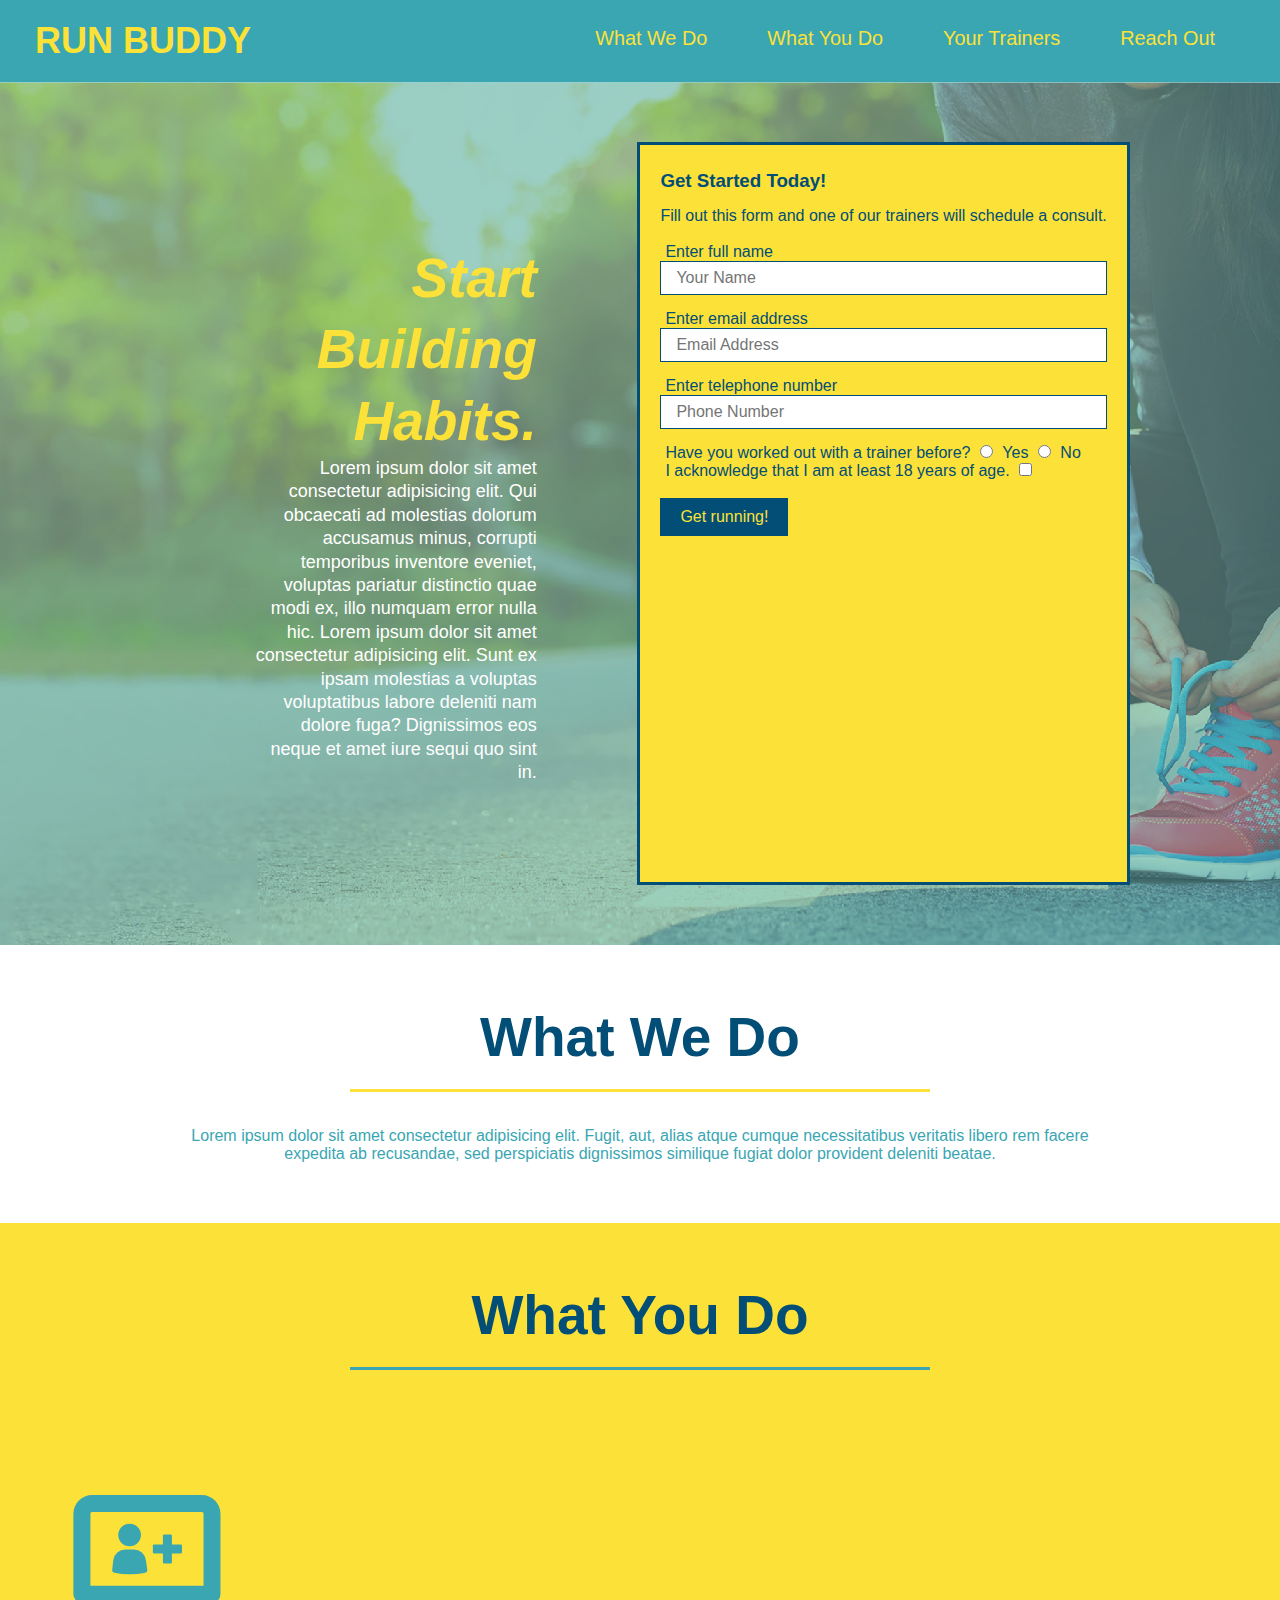
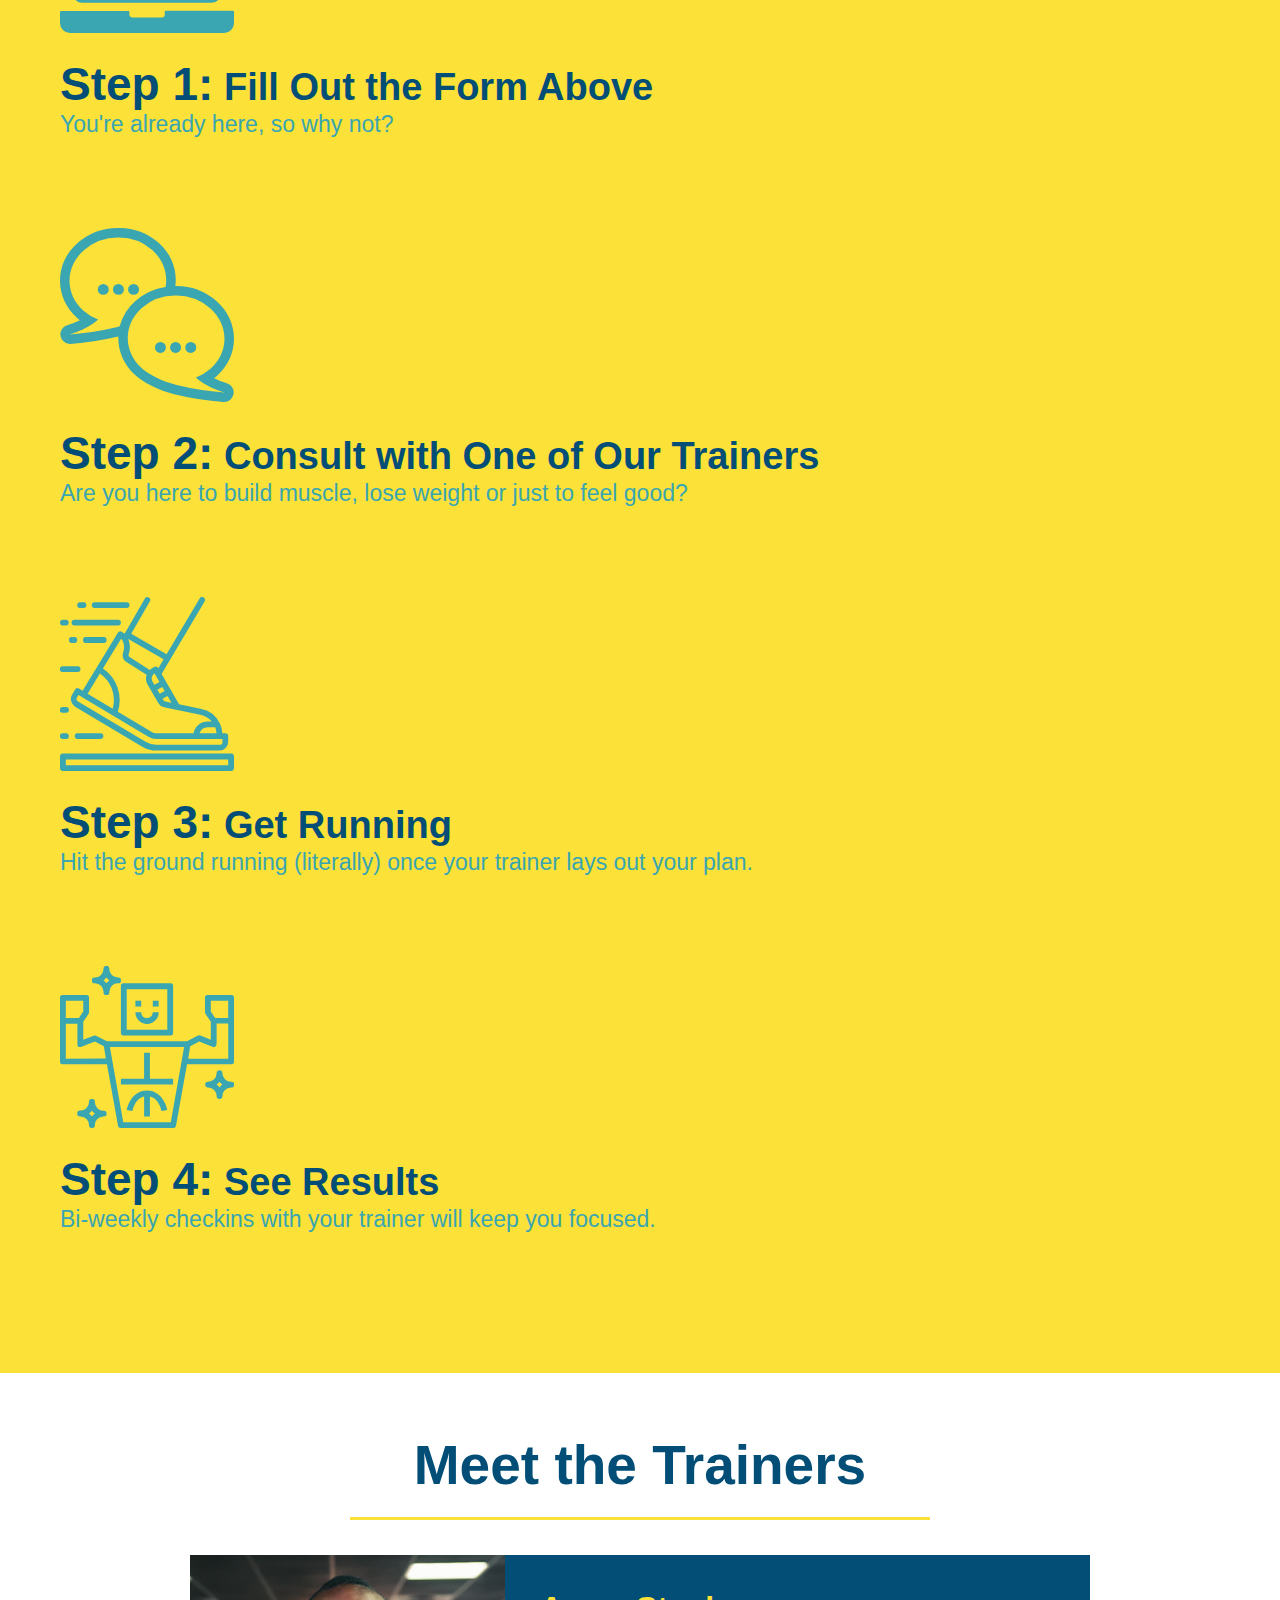
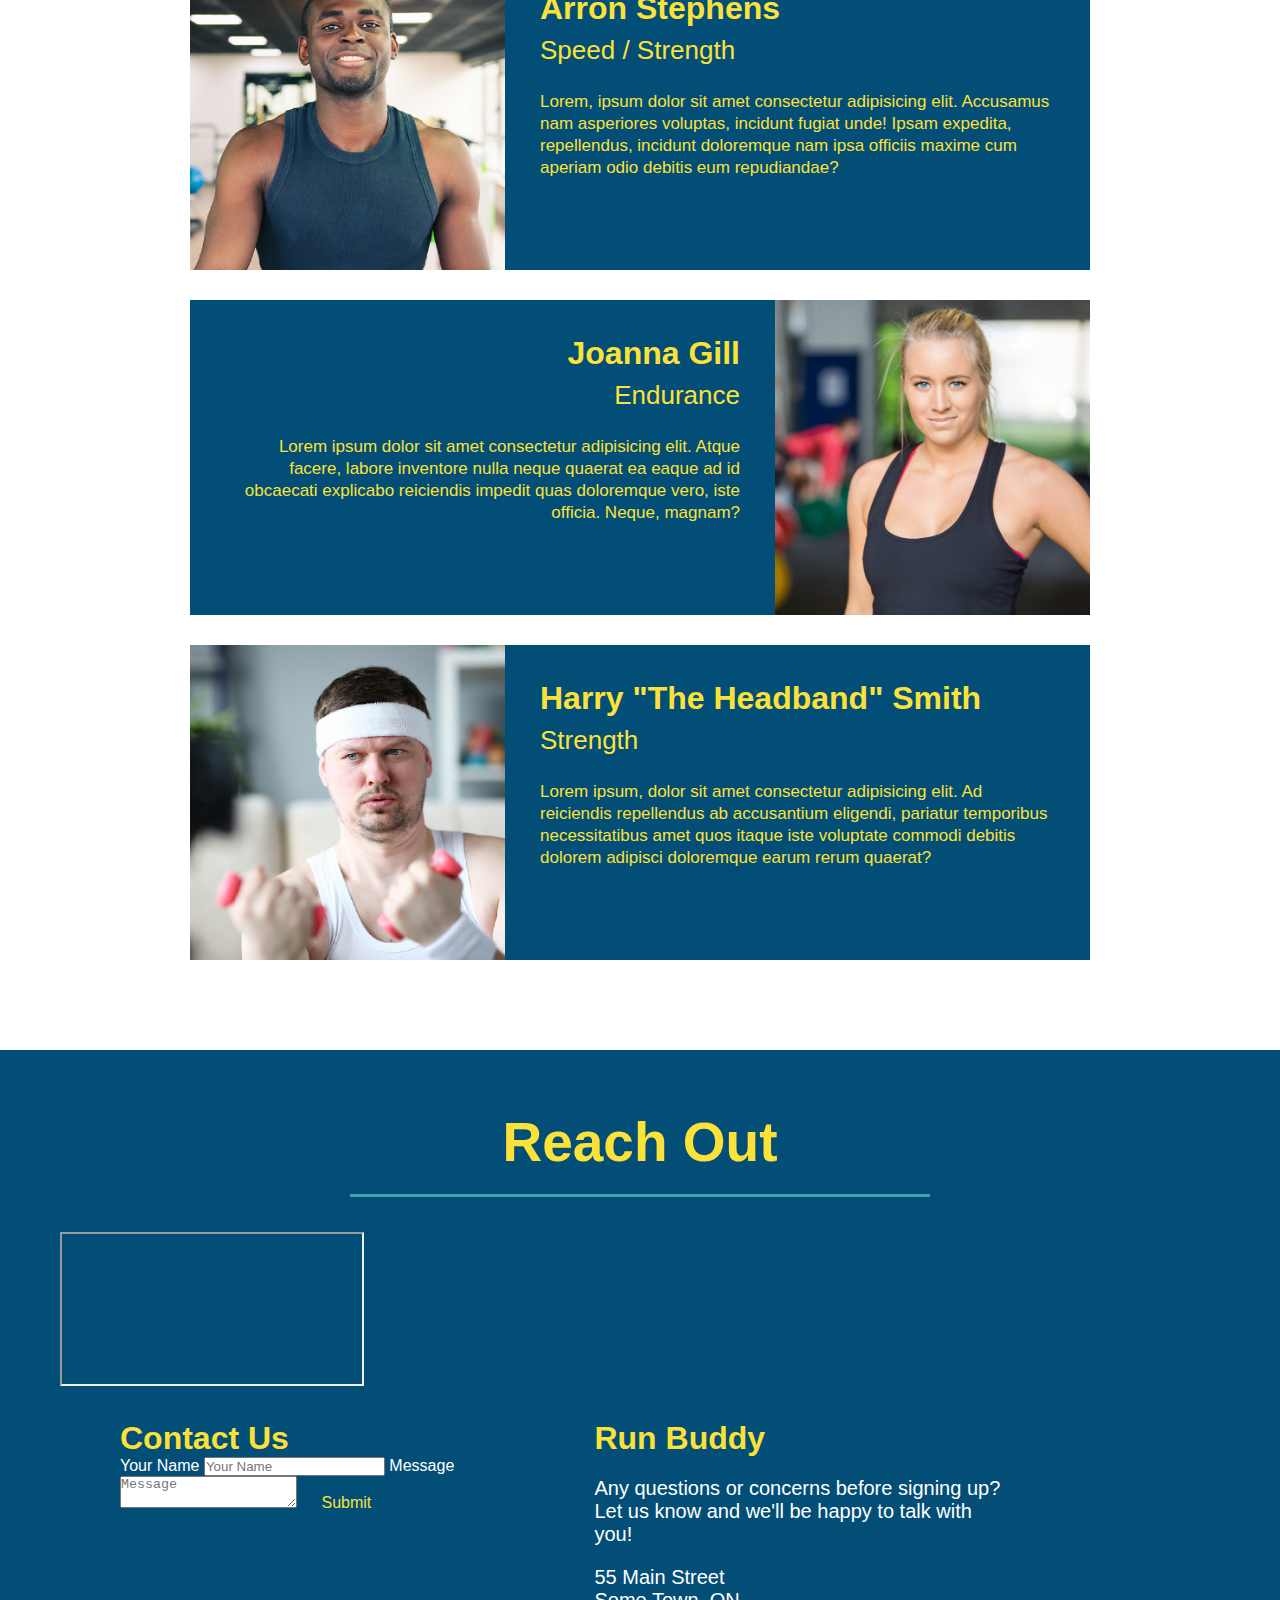
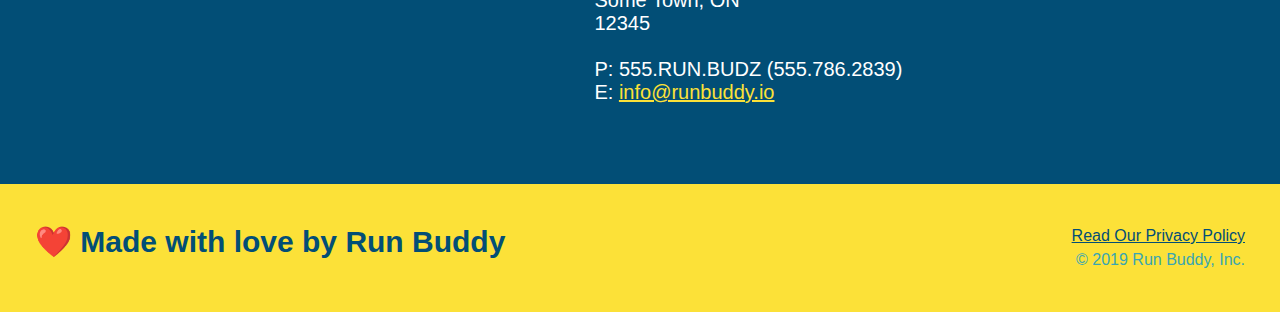
==== index.html @ 11ed0292 "added section flexboxes" ====
<!DOCTYPE html>
<html lang="en">
    <head>
        <meta charset="UTF-8"/>
        <title>RUN BUDDY</title>
        <link rel="stylesheet" href="./assets/css/style.css" type="text/css">
    </head>

    <body>
        <!--navigation-->
        <header>
            <h1>
                <a href="/">
                    RUN BUDDY
                </a>
            </h1>
            <nav>
                <ul>
                    <li>
                        <a href=" #whatWeDo">What We Do</a>
                    </li>
                    <li>
                        <a href="#whatYouDo">What You Do</a>
                    </li>
                    <li>
                        <a href="#yourTrainers">Your Trainers</a>
                    </li>
                    <li>
                        <a href="#reachOut">Reach Out</a>
                    </li>
                </ul>
            </nav>
        </header>

        <!--hero/sign up-->
        <section class="hero">
            <section class="hero-cta">
                <h2>Start Building Habits.</h2>
                <p>
                    Lorem ipsum dolor sit amet consectetur adipisicing elit. Qui obcaecati ad molestias dolorum accusamus minus, corrupti temporibus inventore eveniet, voluptas pariatur distinctio quae modi ex, illo numquam error nulla hic. Lorem ipsum dolor sit amet consectetur adipisicing elit. Sunt ex ipsam molestias a voluptas voluptatibus labore deleniti nam dolore fuga? Dignissimos eos neque et amet iure sequi quo sint in.
                </p>
            </section>

            <div class="signUp">                
                <h3>Get Started Today!</h3>
                <p>Fill out this form and one of our trainers will schedule a consult.</p><br>

                <form>
                    <label for="usrName">Enter full name</label>
                    <input type="text" class="formInp" id="usrName" name="name" placeholder="Your Name"/>
                    <label for="usrEmail">Enter email address</label>
                    <input type="email" class="formInp" id="usrEmail" name="email" placeholder="Email Address"/>
                    <label for="usrTele">Enter telephone number</label>
                    <input type="tel" class="formInp" id="usrTele" name="telephone" placeholder="Phone Number"/>
                    <p>
                        <label for="yes">
                            Have you worked out with a trainer before?
                        </label>
                        <input type="radio" id="yes" name="yN" value="Yes">
                            <!--Value buttons are used to determine which radio button group is selected.
                            You can you imagine the use of this when considering bool conditions-->
                        <label for="yes">Yes</label>
                        <input type="radio" id="no" name="yN" value="No">
                        <label for="no">No</label>
                    </p>
                    <p>
                        <label for="adult">I acknowledge that I am at least 18 years of age.</label>
                        <input type="checkbox" id="adult">
                    </p><br>
                    <button type="submit">Get running!</button>
                </form>
            </div> 
        </section>
            
        <!--what we do section-->
        <section id="whatWeDo" class="intro">
            <div class="flex-row">
                <h2 class="sectionTitle primaryBorder">What We Do</h2>
            </div>

            <div class="flex-row">
                <p>
                    Lorem ipsum dolor sit amet consectetur adipisicing elit. Fugit, aut, alias atque cumque necessitatibus veritatis libero rem facere expedita ab recusandae, sed perspiciatis dignissimos similique fugiat dolor provident deleniti beatae.
                </p>
            </div>
        </section>
        
        <!--what you do section-->
        <section id="whatYouDo" class="steps">
            <div class="flex-row">
                <h2 class="sectionTitle secondaryBorder">What You Do</h2>
            </div>
            
            <div>
                <img src="./assets/images/step-1.svg" alt=""/>
                <h3><span>Step 1:</span> Fill Out the Form Above</h3>
                <p>You're already here, so why not?</p>
            </div>

            <div>
                <img src="./assets/images/step-2.svg" alt=""/>
                <h3><span>Step 2:</span> Consult with One of Our Trainers</h3>
                <p>Are you here to build muscle, lose weight or just to feel good?</p>
            </div>

            <div>
                <img src="./assets/images/step-3.svg" alt=""/>
                <h3><span>Step 3:</span> Get Running</h3>
                <p>Hit the ground running (literally) once your trainer lays out your plan.</p>
            </div>

            <div>
                <img src="./assets/images/step-4.svg" alt=""/>
                <h3><span>Step 4:</span> See Results</h3>
                <p>Bi-weekly checkins with your trainer will keep you focused.</p>
            </div>

        </section>
        
        <!--meet the trainers section-->
        <section id="yourTrainers" class="trainers">
            <div class="flex-row">
                <h2 class="sectionTitle primaryBorder">Meet the Trainers</h2>
            </div>
            
            <article class="trainer">
                <img src="./assets/images/trainer-1.jpg" alt="Arraon Stephens in workout clothes"/>
                <div class="trainerBio textLeft">
                    <h3>Arron Stephens</h3>
                    <h4>Speed / Strength</h4>
                    <p>Lorem, ipsum dolor sit amet consectetur adipisicing elit. Accusamus nam asperiores voluptas, incidunt fugiat unde! Ipsam expedita, repellendus, incidunt doloremque nam ipsa officiis maxime cum aperiam odio debitis eum repudiandae?</p>
                </div>
            </article>

            <article class="trainer">
                <div class="trainerBio textRight">
                    <h3>Joanna Gill</h3>
                    <h4>Endurance</h4>
                    <p>Lorem ipsum dolor sit amet consectetur adipisicing elit. Atque facere, labore inventore nulla neque quaerat ea eaque ad id obcaecati explicabo reiciendis impedit quas doloremque vero, iste officia. Neque, magnam?</p>
                </div>
                <img src="./assets/images/trainer-2.jpg" alt="Joanna Gill in workout clothes"/>
            </article>

            <article class="trainer">
                <img src="./assets/images/trainer-3.jpg" alt="Harry 'The Headband' Smith in his signature workout headband"/>
                <div class="trainerBio textLeft">
                    <h3>Harry "The Headband" Smith</h3>
                    <h4>Strength</h4>
                    <p>Lorem ipsum, dolor sit amet consectetur adipisicing elit. Ad reiciendis repellendus ab accusantium eligendi, pariatur temporibus necessitatibus amet quos itaque iste voluptate commodi debitis dolorem adipisci doloremque earum rerum quaerat?</p>
                </div>
            </article>
        </section>
        
        <!--reach out section-->
        <section id="reachOut" class="contact">
            <div class="flex-row">
                <h2 class="sectionTitle secondaryBorder">Reach Out</h2>
            </div>
                            
                <iframe
                    src="https://www.google.com/maps/embed?pb=!1m18!1m12!1m3!1d533.5007708533373!2d-79.6748605313783!3d43.58601435725613!2m3!1f0!2f0!3f0!3m2!1i1024!2i768!4f13.1!3m3!1m2!1s0x882b411f33bf89f5%3A0x7a9e192901b97274!2s4622%20Wayside%20Ct%2C%20Mississauga%2C%20ON%20L5V%201G1!5e0!3m2!1sen!2sca!4v1653494216789!5m2!1sen!2sca"
                    allowfullscreen=""
                    loading="lazy"
                    referrerpolicy="no-referrer-when-downgrade">
                </iframe>

                <div class="contactInfo">
                    <div class="contact-form">
                        <h3>Contact Us</h3>
                        <form>
                            <label for="contact-name">Your Name</label>
                            <input type="text" id="contact-name" placeholder="Your Name"/>
                            <label for="contact-message">Message</label>
                            <textarea id="contact-message" placeholder="Message"></textarea>
    
                            <button type="submit">Submit</button>
                        </form>
                    </div>
                    <div>
                        <h3>Run Buddy</h3>
                        <p>
                            Any questions or concerns before signing up?<br>
                            Let us know and we'll be happy to talk with you!
                        </p>
                        <address>
                            55 Main Street<br>
                            Some Town, ON<br>
                            12345<br><br>
                            P: 555.RUN.BUDZ (555.786.2839)<br>
                            E: <a href="mailto:info@runbuddy.io" target="">info@runbuddy.io</a>
                        </address>
                </div>

            </div>
        </section>
        
        <!--footer-->
        <footer>
            <h2>❤️ Made with love by Run Buddy</h2>
            <div>
                <a href="./privacy-policy.html">Read Our Privacy Policy</a><br />
                &copy; 2019 Run Buddy, Inc.
            </div>
        </footer>

        <script scr="JSscript.js"></script>

    </body>
</html>
---- assets/css/style.css ----
*{
    margin: 0;
    padding: 0;
    box-sizing: border-box;
    /*NOTE: As opposed to the default content-size which
    tracks the box size of the content ONLY, border-box tracks
    the content box as well as the padding and border of the
    content. Changing the default will change how the computer
    processes your box-styling*/
}

header{
    display: flex;
    justify-content: space-between;
    background: #39a6b2;
    flex-wrap: wrap;
    /*Why can we use "background" here instead of
    "background-color"? What's the difference?*/
    padding: 20px 35px;
}
header h1{
    font-weight: bold;
    font-size: 36px;
    color: #fce138;
    margin: 0;
}
header a {
    text-decoration: none;
    color: #fce138;
}
header nav{
    margin: 7px 0;
}
header nav ul{
    display: flex;
    flex-wrap: wrap;
    justify-content: space-between;
    list-style: none;
}
header nav ul li a{
    margin: 0 30px;
    font-weight: lighter;
    font-size: 1.55vw
}

body{
    color:#39a6b2;
    font-family: Helvetica, Arial, sans-serif;
}

section{
    padding: 60px;
}

.hero{
    display: flex;
    justify-content: center;
    flex-wrap: wrap;
    background-image: url("../images/hero-bg-flipped.jpg");
    background-size: cover;
    background-position: center;
}
.hero label{
    margin: 0 5px;
}

.hero-cta{
    width: 35%;
    text-align: right;
    margin: 3.5%;
    color: #fff;
    font-size: 18px;
    line-height: 1.3;
}
.hero-cta h2{
    font-style: italic;
    font-size: 55px;
    color: #fce138;
}


.signUp{
    background-color: #fce138;
    border: 3px solid #024e76;
    padding: 20px;
    color:#024e76;
}
.signUp h3{
    margin: 5px 0 15px 0;

}

.formInp{
    border: 1px solid #024e76;
    display: block;
    padding: 7px 15px;
    font-size: 16px;
    color:#024e76;
    width: 100%;
    margin-bottom: 15px;;
}

button{
    background-color: #024e76;
    color: #fce138;
    padding: 10px 20px;
    border: none;
    font-size: 16px;
}

.sectionTitle{
    font-size: 55px;
    color:#024e76;
    padding-bottom: 20px;
    text-align: center;
    margin: 0 auto 35px auto;
    width: 50%;
    border-bottom: 3px solid;
}
.primaryBorder{
    border-color: #fce138;
}
.secondaryBorder{
    border-color:#39a6b2
}

.intro p{
    text-align: center;
    width: 80%;
    margin: 0 auto;
        /*margin: auto 0; fies the centering issue that occurs when you center text
        and then lessen its width*/
}

.steps{
        /*You're able to center the imgs with text-align because the parent element is text. You'll want to call on a parent element whenever you're centering an img with text-align*/
    background-color: #fce138;
}
.steps span{
    font-size: 46px;
}
.steps h3{
    color: #024e76;
    font-size: 38px;
    margin-top: 10px
}
.steps img{
    width: 15%;
    margin: 10px 0;
}
.steps div{
    margin-bottom: 80px;
}
.steps p{
    color:#39a6b2;
    font-size: 23px;
}

.trainers{
    text-align: center;
}
.trainer{
    width: 900px;
    margin: 0 auto 30px;
    background-color: #024e76;
    color:#fce138;
    overflow: auto;
}
.trainer img{
    width: 35%;
    float: left;
}
.trainerBio{
    padding: 35px;
    float: left;
    width: 65%;
}
.trainerBio h3{
    font-size: 32px;
    margin-bottom: 8px;
}
.trainerBio h4{
    font-weight: lighter;
    font-size: 26px;
    margin-bottom: 25px;
}
.trainerBio p{
    font-size: 17px;
    line-height: 1.3;
}

.textLeft{
    text-align: left;
}
.textRight{
    text-align: right;
}
.flex-row{
    display: flex;
}

.contact{
    background-color: #024e76;
}
.contact h2{
    color:#fce138;
}
.contactInfo iframe{
    width: 400px;
    height: 400px;
    border-style: 0;
}
.contactInfo div{
    width: 410px;
    display: inline-block;
    vertical-align: top;
    text-align: left;
    margin: 30px 0 0 60px;
    color: white;
}
.contactInfo h3{
    color: #fce138;
    font-size: 32px;
}
.contactInfo p, .contactInfo address{
    margin: 20px 0;
    font-size: 20px;
    font-style: normal;
}
.contactInfo a{
    color: #fce138;
}

/*My attempt
.addressInfo{
    text-align: left;
}
.addressInfo h3{
    color:#fce138;
}
.addressInfo p, address{
    color: white;
}
.addressInfo a{
    color:#fce138;
}
*/

footer{
    display: flex;
    justify-content: space-between;
    flex-wrap: wrap;
    background: #fce138;
    width: 100%;
        /*NOTE: width: 100%; means this element will be the full width of its parent*/
    padding: 40px 35px;
    /*Why is the padding necessary when we've already
    gotten rid of all marigns/padding with the * selector?*/
}
footer h2{
    color: #024e76;
    font-size: 30px;
    margin: 0;
    /*Why is margin: 0; necessary when the margin
    for the entire page is 0 already?*/
}
footer div{
    line-height: 1.5;
    text-align: right;
}
footer a{
    color: #024e76;
}
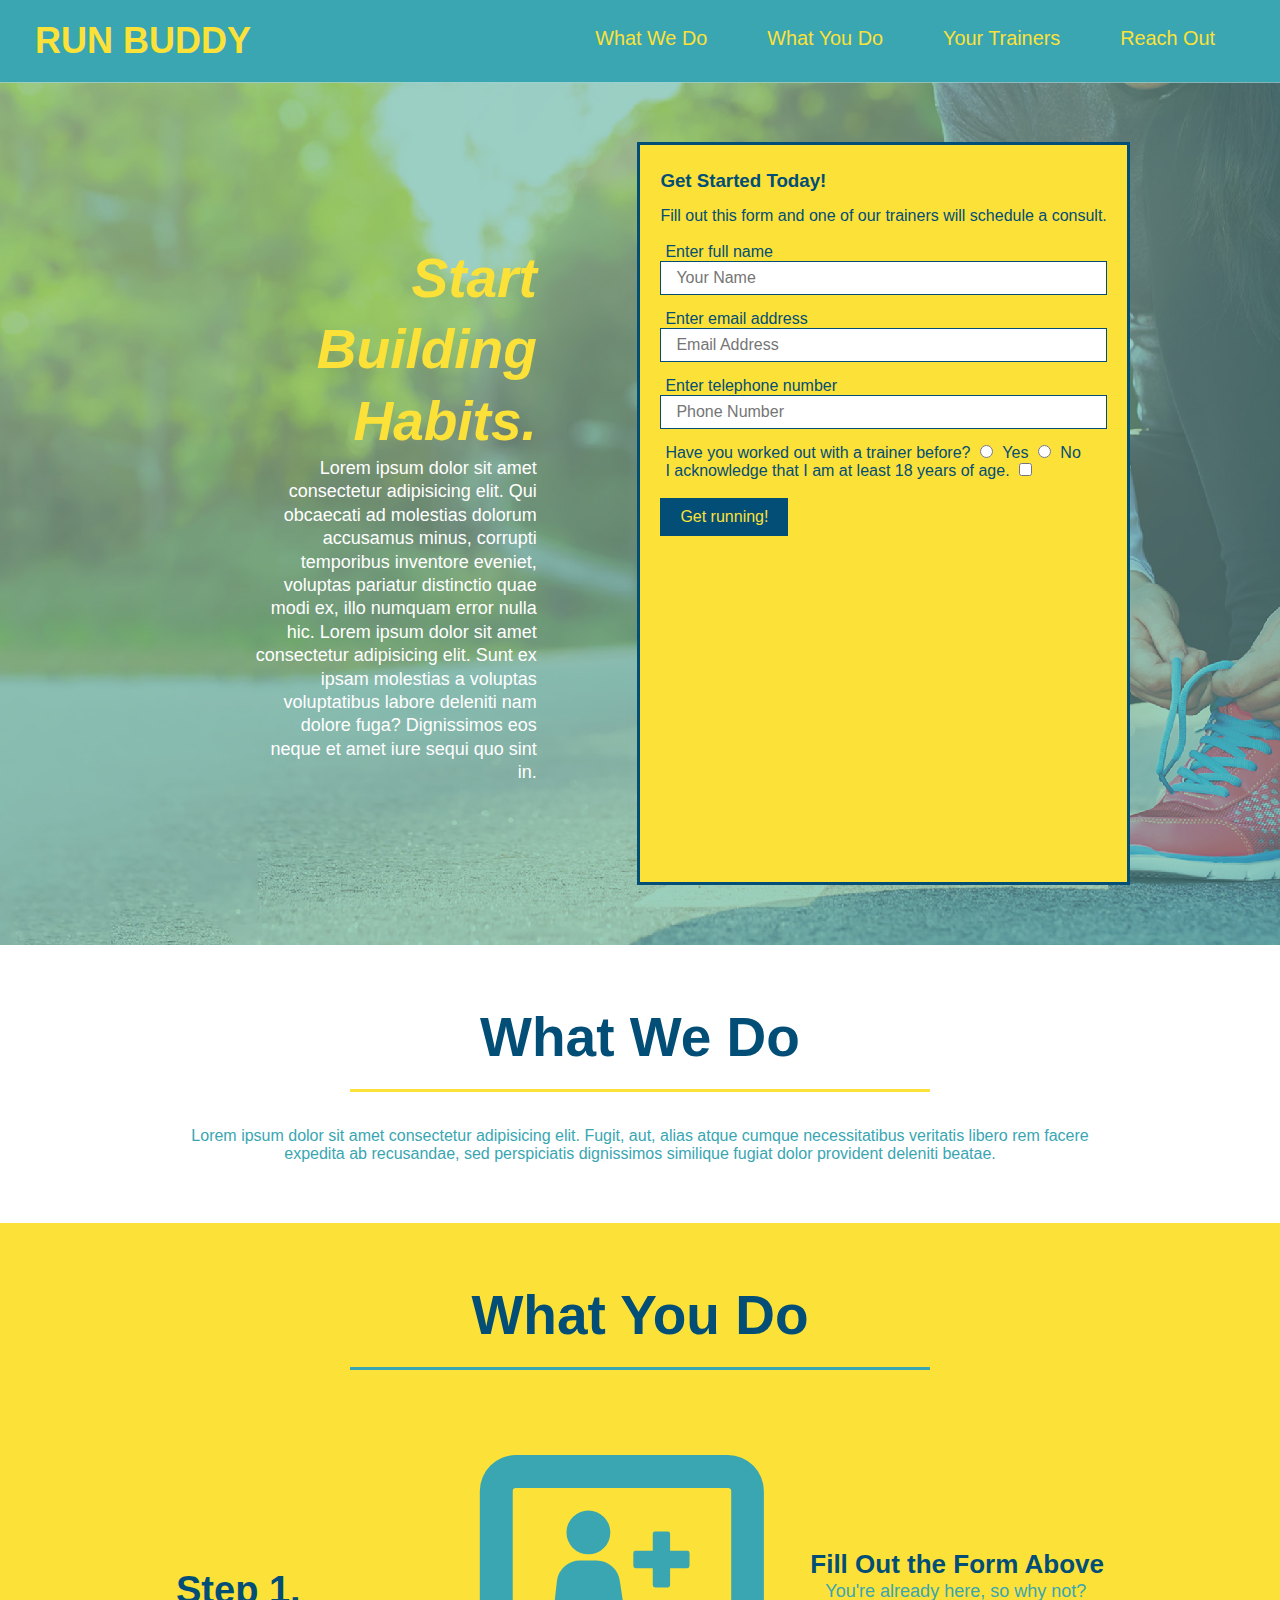
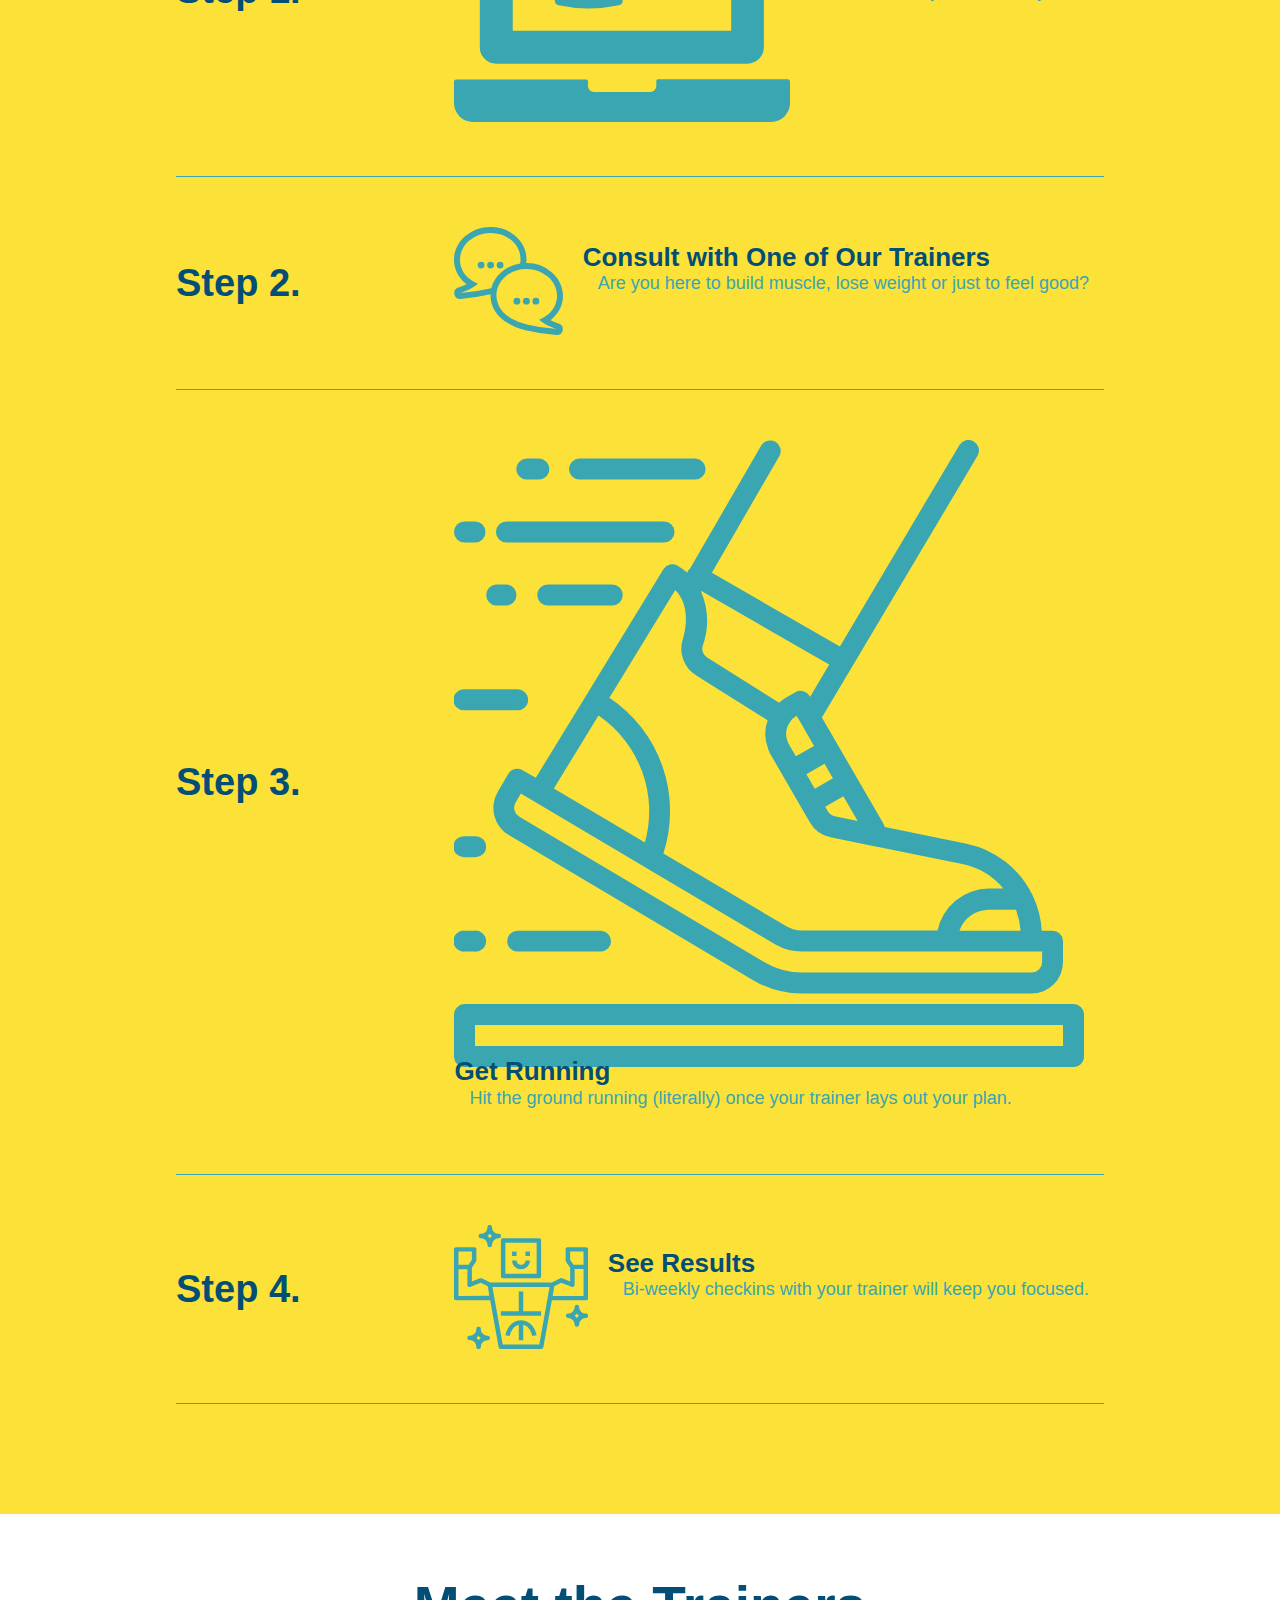
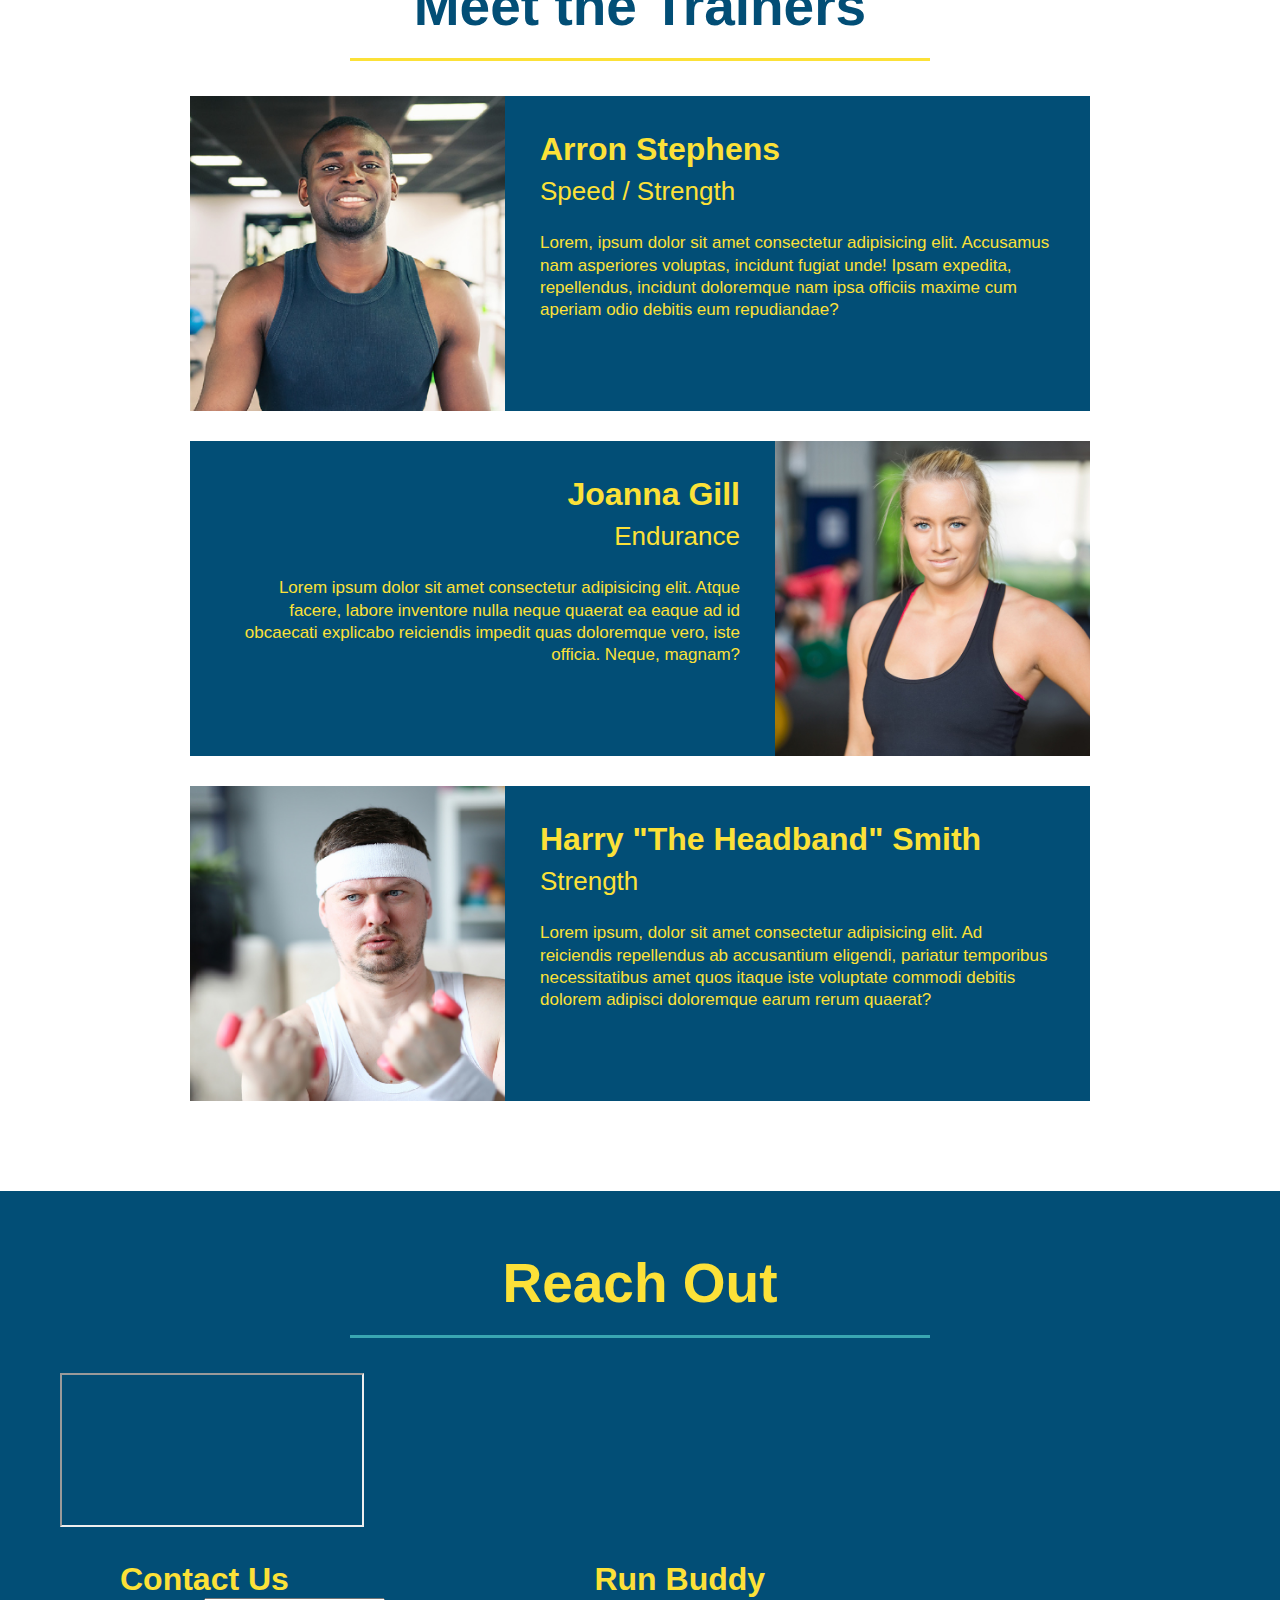
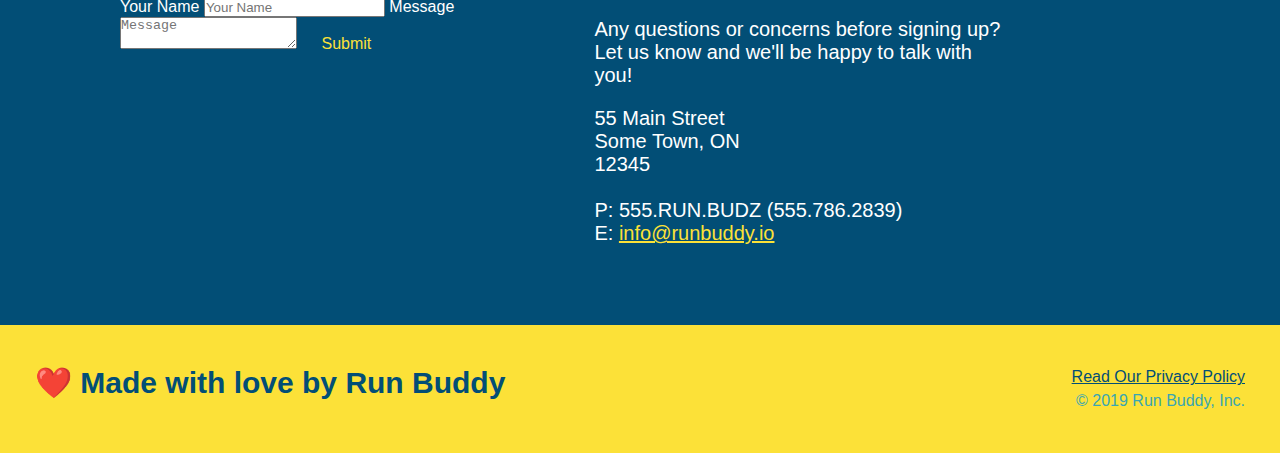
==== commit 8b8a0115: "add flexbox to the steps" ====
--- a/index.html
+++ b/index.html
@@ -91,30 +91,57 @@
                 <h2 class="sectionTitle secondaryBorder">What You Do</h2>
             </div>
             
-            <div>
-                <img src="./assets/images/step-1.svg" alt=""/>
-                <h3><span>Step 1:</span> Fill Out the Form Above</h3>
-                <p>You're already here, so why not?</p>
-            </div>
-
-            <div>
-                <img src="./assets/images/step-2.svg" alt=""/>
-                <h3><span>Step 2:</span> Consult with One of Our Trainers</h3>
-                <p>Are you here to build muscle, lose weight or just to feel good?</p>
-            </div>
-
-            <div>
-                <img src="./assets/images/step-3.svg" alt=""/>
-                <h3><span>Step 3:</span> Get Running</h3>
-                <p>Hit the ground running (literally) once your trainer lays out your plan.</p>
-            </div>
-
-            <div>
-                <img src="./assets/images/step-4.svg" alt=""/>
-                <h3><span>Step 4:</span> See Results</h3>
-                <p>Bi-weekly checkins with your trainer will keep you focused.</p>
-            </div>
-
+            <div class="step">
+                <h3>Step 1.</h3>
+                <div class="step-info">
+                    <div class="step-img">
+                        <img src="./assets/images/step-1.svg" alt=""/>
+                    </div>
+                    <div class="step-text">
+                        <h4>Fill Out the Form Above</h4>
+                        <p>You're already here, so why not?</p>
+                    </div>
+                </div>
+            </div>
+
+            <div class="step">
+                <h3>Step 2.</h3>
+                <div class="step-info">
+                    <div class="step-img">
+                        <img src="./assets/images/step-2.svg" alt=""/>
+                    </div>
+                    <div class="step-text">
+                        <h4>Consult with One of Our Trainers</h4>
+                        <p>Are you here to build muscle, lose weight or just to feel good?</p>
+                    </div>
+                </div>
+            </div>
+
+            <div class="step">
+                <h3>Step 3.</h3>
+                <div class="step-info">
+                    <div class="step-img">
+                        <img src="./assets/images/step-3.svg" alt=""/>
+                    </div>
+                    <div class="step-text">
+                        <h4>Get Running</h4>
+                        <p>Hit the ground running (literally) once your trainer lays out your plan.</p>
+                    </div>
+                </div>
+            </div>
+
+            <div class="step">
+                <h3>Step 4.</h3>
+                <div class="step-info">
+                    <div class="step-img">
+                        <img src="./assets/images/step-4.svg" alt=""/>
+                    </div>
+                    <div class="step-text">
+                        <h4>See Results</h3>
+                        <p>Bi-weekly checkins with your trainer will keep you focused.</p>
+                    </div>
+                </div>
+            </div>
         </section>
         
         <!--meet the trainers section-->
--- a/assets/css/style.css
+++ b/assets/css/style.css
@@ -136,24 +136,45 @@
         /*You're able to center the imgs with text-align because the parent element is text. You'll want to call on a parent element whenever you're centering an img with text-align*/
     background-color: #fce138;
 }
-.steps span{
-    font-size: 46px;
-}
-.steps h3{
+.step{
+    margin: 50px auto;
+    padding-bottom: 50px;
+    width: 80%;
+    border-bottom: 1px solid #39a6b2;
+    display: flex;
+    flex-wrap: wrap;
+    align-items: center;
+    justify-content: space-between;
+}
+.step-img{
+    flex: 1 12%;
+    margin-right: 20px;
+}
+.step-img img{
+    max-width: 100%;
+}
+.step h3{
+    flex: 1 30%;
     color: #024e76;
     font-size: 38px;
-    margin-top: 10px
-}
-.steps img{
-    width: 15%;
-    margin: 10px 0;
-}
-.steps div{
-    margin-bottom: 80px;
-}
-.steps p{
+}
+
+.step-text h4{
+    font-size: 26px;
+    line-height: 1.5px;
+    color: #024e76;
+}
+.step-text p{
+    flex: 12;
     color:#39a6b2;
-    font-size: 23px;
+    font-size: 18px;
+    padding: 15px;
+}
+.step-info{
+    display: flex;
+    flex-wrap: wrap;
+    align-items: center;
+    flex: 2 70%;
 }
 
 .trainers{
@@ -231,21 +252,6 @@
     color: #fce138;
 }
 
-/*My attempt
-.addressInfo{
-    text-align: left;
-}
-.addressInfo h3{
-    color:#fce138;
-}
-.addressInfo p, address{
-    color: white;
-}
-.addressInfo a{
-    color:#fce138;
-}
-*/
-
 footer{
     display: flex;
     justify-content: space-between;
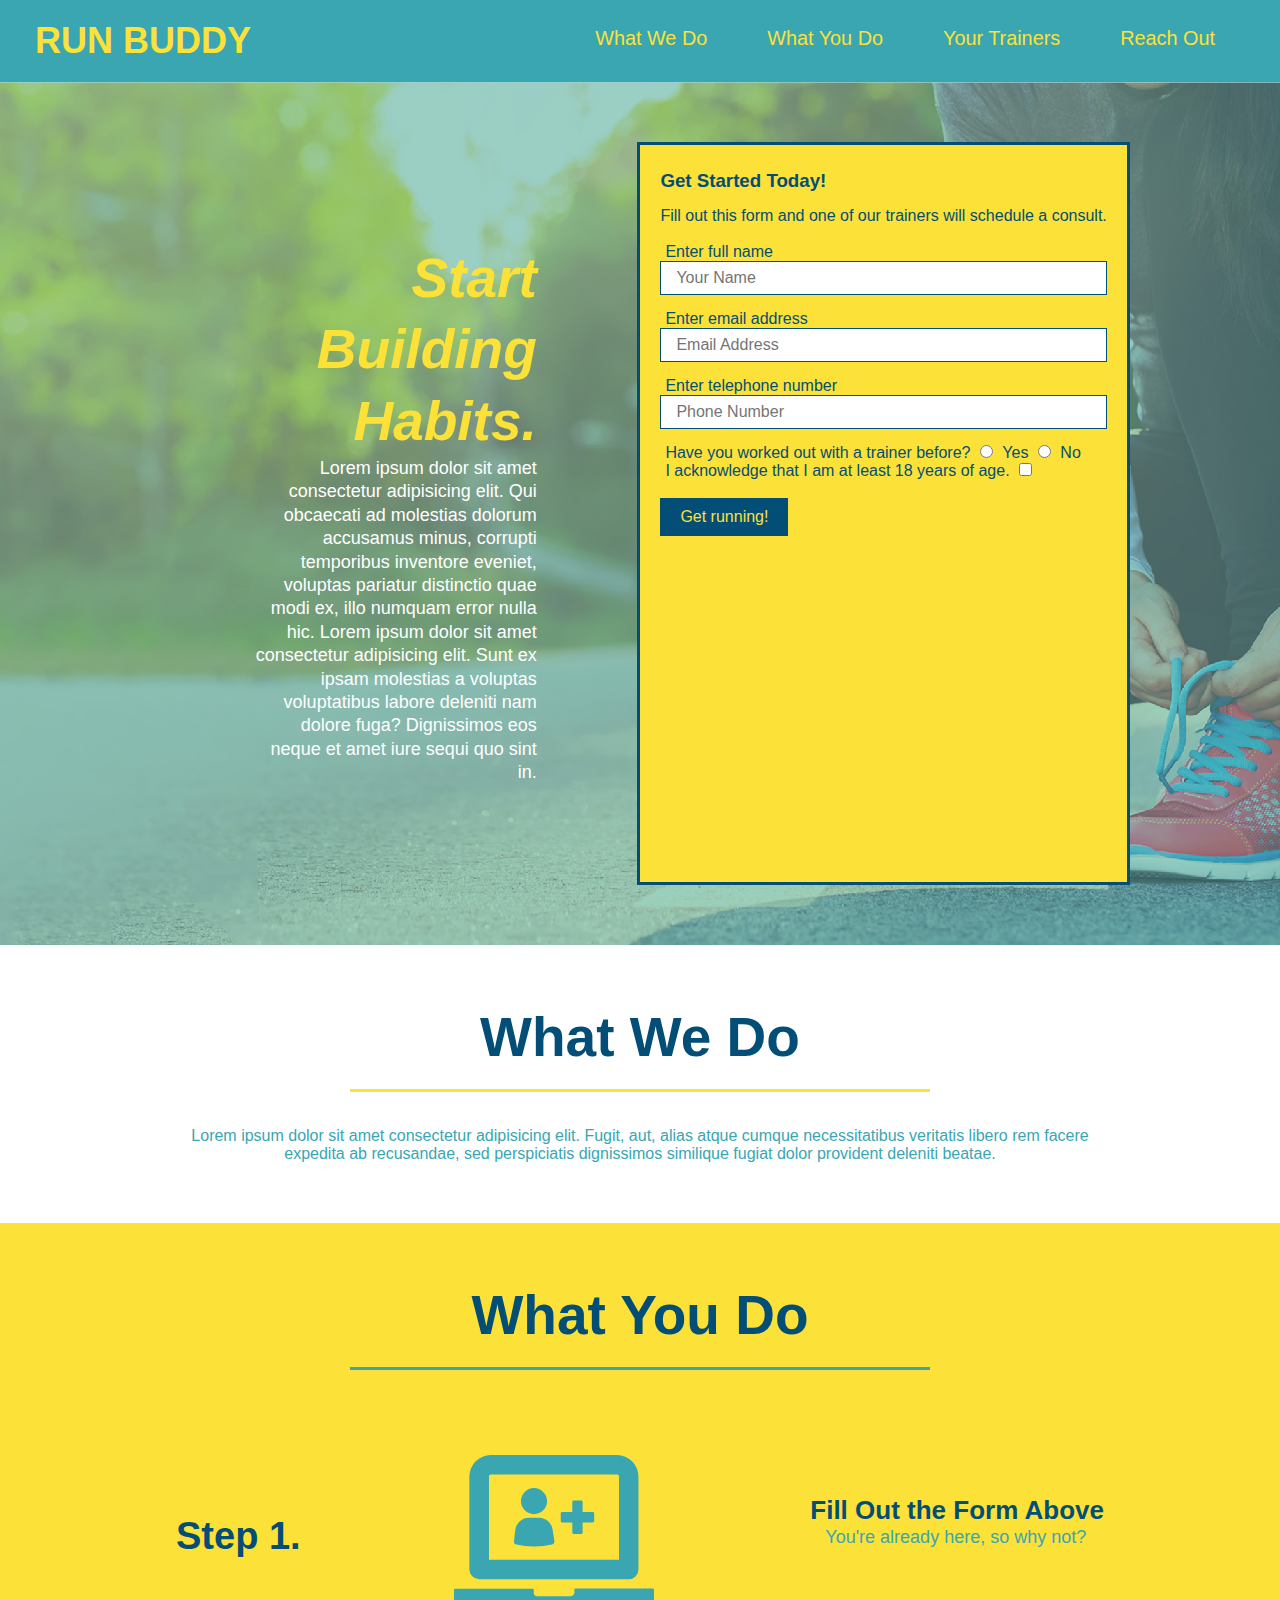
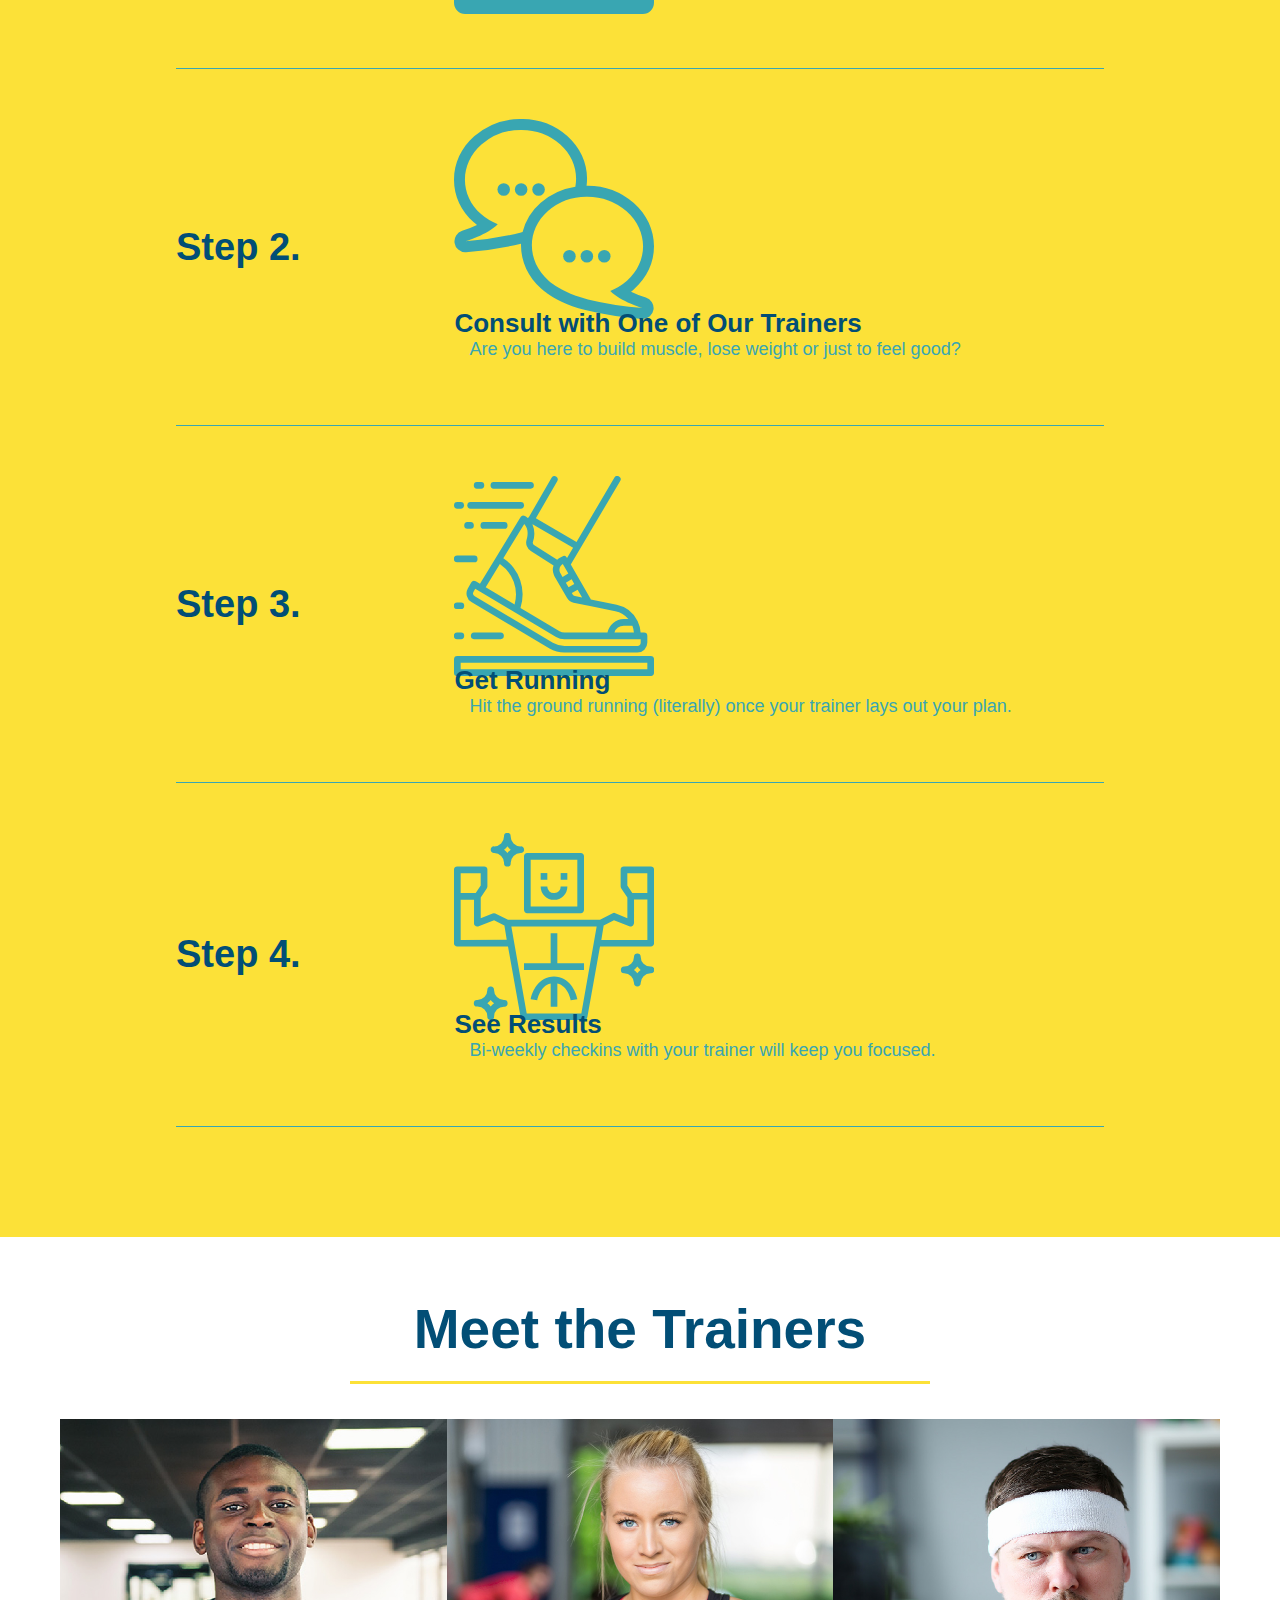
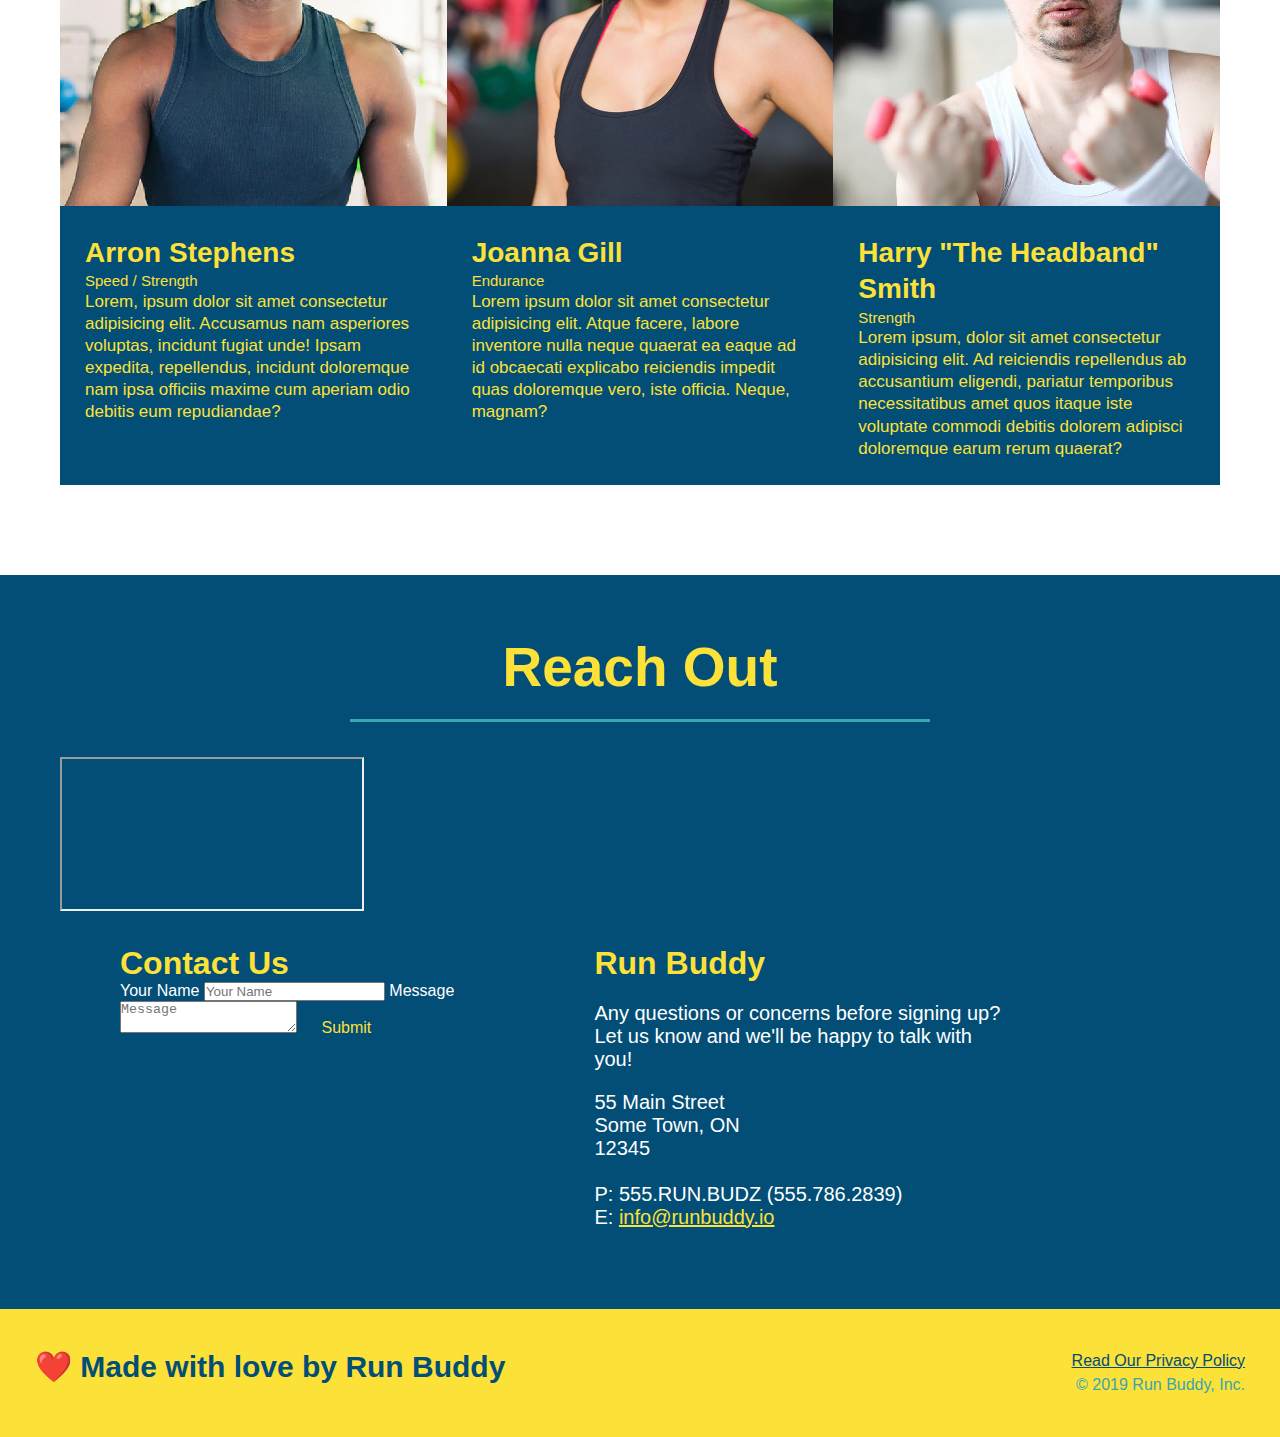
==== commit b6f533d3: "add flexbox to the trainers" ====
--- a/index.html
+++ b/index.html
@@ -145,38 +145,41 @@
         </section>
         
         <!--meet the trainers section-->
-        <section id="yourTrainers" class="trainers">
+        <section id="yourTrainers">
             <div class="flex-row">
                 <h2 class="sectionTitle primaryBorder">Meet the Trainers</h2>
             </div>
             
-            <article class="trainer">
-                <img src="./assets/images/trainer-1.jpg" alt="Arraon Stephens in workout clothes"/>
-                <div class="trainerBio textLeft">
-                    <h3>Arron Stephens</h3>
-                    <h4>Speed / Strength</h4>
-                    <p>Lorem, ipsum dolor sit amet consectetur adipisicing elit. Accusamus nam asperiores voluptas, incidunt fugiat unde! Ipsam expedita, repellendus, incidunt doloremque nam ipsa officiis maxime cum aperiam odio debitis eum repudiandae?</p>
-                </div>
-            </article>
-
-            <article class="trainer">
-                <div class="trainerBio textRight">
-                    <h3>Joanna Gill</h3>
-                    <h4>Endurance</h4>
-                    <p>Lorem ipsum dolor sit amet consectetur adipisicing elit. Atque facere, labore inventore nulla neque quaerat ea eaque ad id obcaecati explicabo reiciendis impedit quas doloremque vero, iste officia. Neque, magnam?</p>
-                </div>
-                <img src="./assets/images/trainer-2.jpg" alt="Joanna Gill in workout clothes"/>
-            </article>
-
-            <article class="trainer">
-                <img src="./assets/images/trainer-3.jpg" alt="Harry 'The Headband' Smith in his signature workout headband"/>
-                <div class="trainerBio textLeft">
-                    <h3>Harry "The Headband" Smith</h3>
-                    <h4>Strength</h4>
-                    <p>Lorem ipsum, dolor sit amet consectetur adipisicing elit. Ad reiciendis repellendus ab accusantium eligendi, pariatur temporibus necessitatibus amet quos itaque iste voluptate commodi debitis dolorem adipisci doloremque earum rerum quaerat?</p>
-                </div>
-            </article>
-        </section>
+            <div class="trainers">
+                <article class="trainer">
+                    <img src="./assets/images/trainer-1.jpg" alt="Arraon Stephens in workout clothes"/>
+                    <div class="trainerBio">
+                        <h3 class="trainer-name">Arron Stephens</h3>
+                        <h4 class="trainer-role">Speed / Strength</h4>
+                        <p>Lorem, ipsum dolor sit amet consectetur adipisicing elit. Accusamus nam asperiores voluptas, incidunt fugiat unde! Ipsam expedita, repellendus, incidunt doloremque nam ipsa officiis maxime cum aperiam odio debitis eum repudiandae?</p>
+                    </div>
+                </article>
+
+                <article class="trainer">
+                    <img src="./assets/images/trainer-2.jpg" alt="Joanna Gill in workout clothes"/>
+                    <div class="trainerBio">
+                        <h3 class="trainer-name">Joanna Gill</h3>
+                        <h4 class="trainer-role">Endurance</h4>
+                        <p>Lorem ipsum dolor sit amet consectetur adipisicing elit. Atque facere, labore inventore nulla neque quaerat ea eaque ad id obcaecati explicabo reiciendis impedit quas doloremque vero, iste officia. Neque, magnam?</p>
+                    </div>
+                </article>
+
+                <article class="trainer">
+                    <img src="./assets/images/trainer-3.jpg" alt="Harry 'The Headband' Smith in his signature workout headband"/>
+                    <div class="trainerBio">
+                        <h3 class="trainer-name">Harry "The Headband" Smith</h3>
+                        <h4 class="trainer-role">Strength</h4>
+                        <p>Lorem ipsum, dolor sit amet consectetur adipisicing elit. Ad reiciendis repellendus ab accusantium eligendi, pariatur temporibus necessitatibus amet quos itaque iste voluptate commodi debitis dolorem adipisci doloremque earum rerum quaerat?</p>
+                    </div>
+                </article>
+            </div>
+        </section>        
+        
         
         <!--reach out section-->
         <section id="reachOut" class="contact">
--- a/assets/css/style.css
+++ b/assets/css/style.css
@@ -133,7 +133,6 @@
 }
 
 .steps{
-        /*You're able to center the imgs with text-align because the parent element is text. You'll want to call on a parent element whenever you're centering an img with text-align*/
     background-color: #fce138;
 }
 .step{
@@ -151,7 +150,7 @@
     margin-right: 20px;
 }
 .step-img img{
-    max-width: 100%;
+    width: 200px;
 }
 .step h3{
     flex: 1 30%;
@@ -159,6 +158,9 @@
     font-size: 38px;
 }
 
+.step-text{
+    /* Something must be missing here, because the .step-text looks weird */
+}
 .step-text h4{
     font-size: 26px;
     line-height: 1.5px;
@@ -178,36 +180,34 @@
 }
 
 .trainers{
-    text-align: center;
+    width: 100%;
+    display: flex;
+    margin: auto;
+    flex-wrap: wrap;
+    justify-content: space-around;
 }
 .trainer{
-    width: 900px;
+    flex: 1;
     margin: 0 auto 30px;
     background-color: #024e76;
     color:#fce138;
-    overflow: auto;
 }
 .trainer img{
-    width: 35%;
-    float: left;
+    width: 100%;
 }
 .trainerBio{
-    padding: 35px;
-    float: left;
-    width: 65%;
+    padding: 25px;
+    line-height: 1.3;
 }
 .trainerBio h3{
-    font-size: 32px;
-    margin-bottom: 8px;
+    font-size: 28px;
 }
 .trainerBio h4{
     font-weight: lighter;
-    font-size: 26px;
-    margin-bottom: 25px;
+    font-size: 15px;
 }
 .trainerBio p{
     font-size: 17px;
-    line-height: 1.3;
 }
 
 .textLeft{
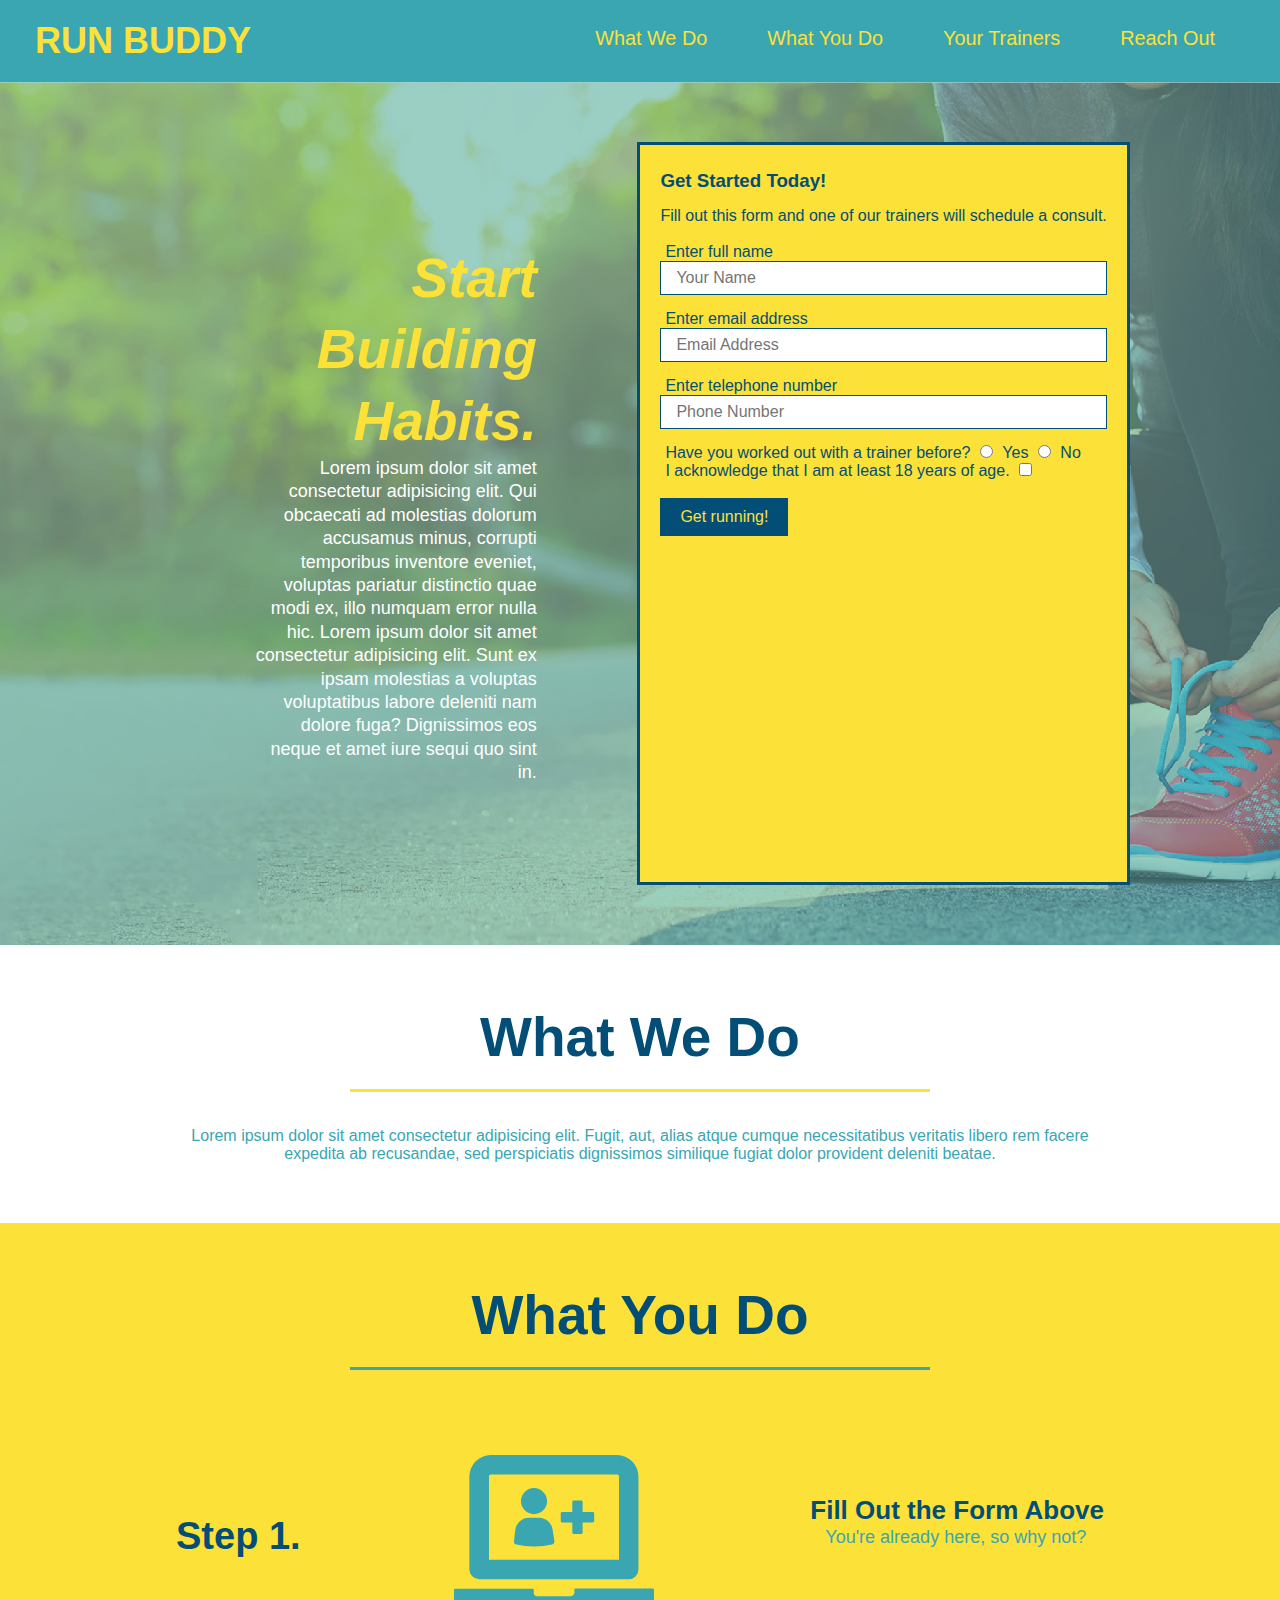
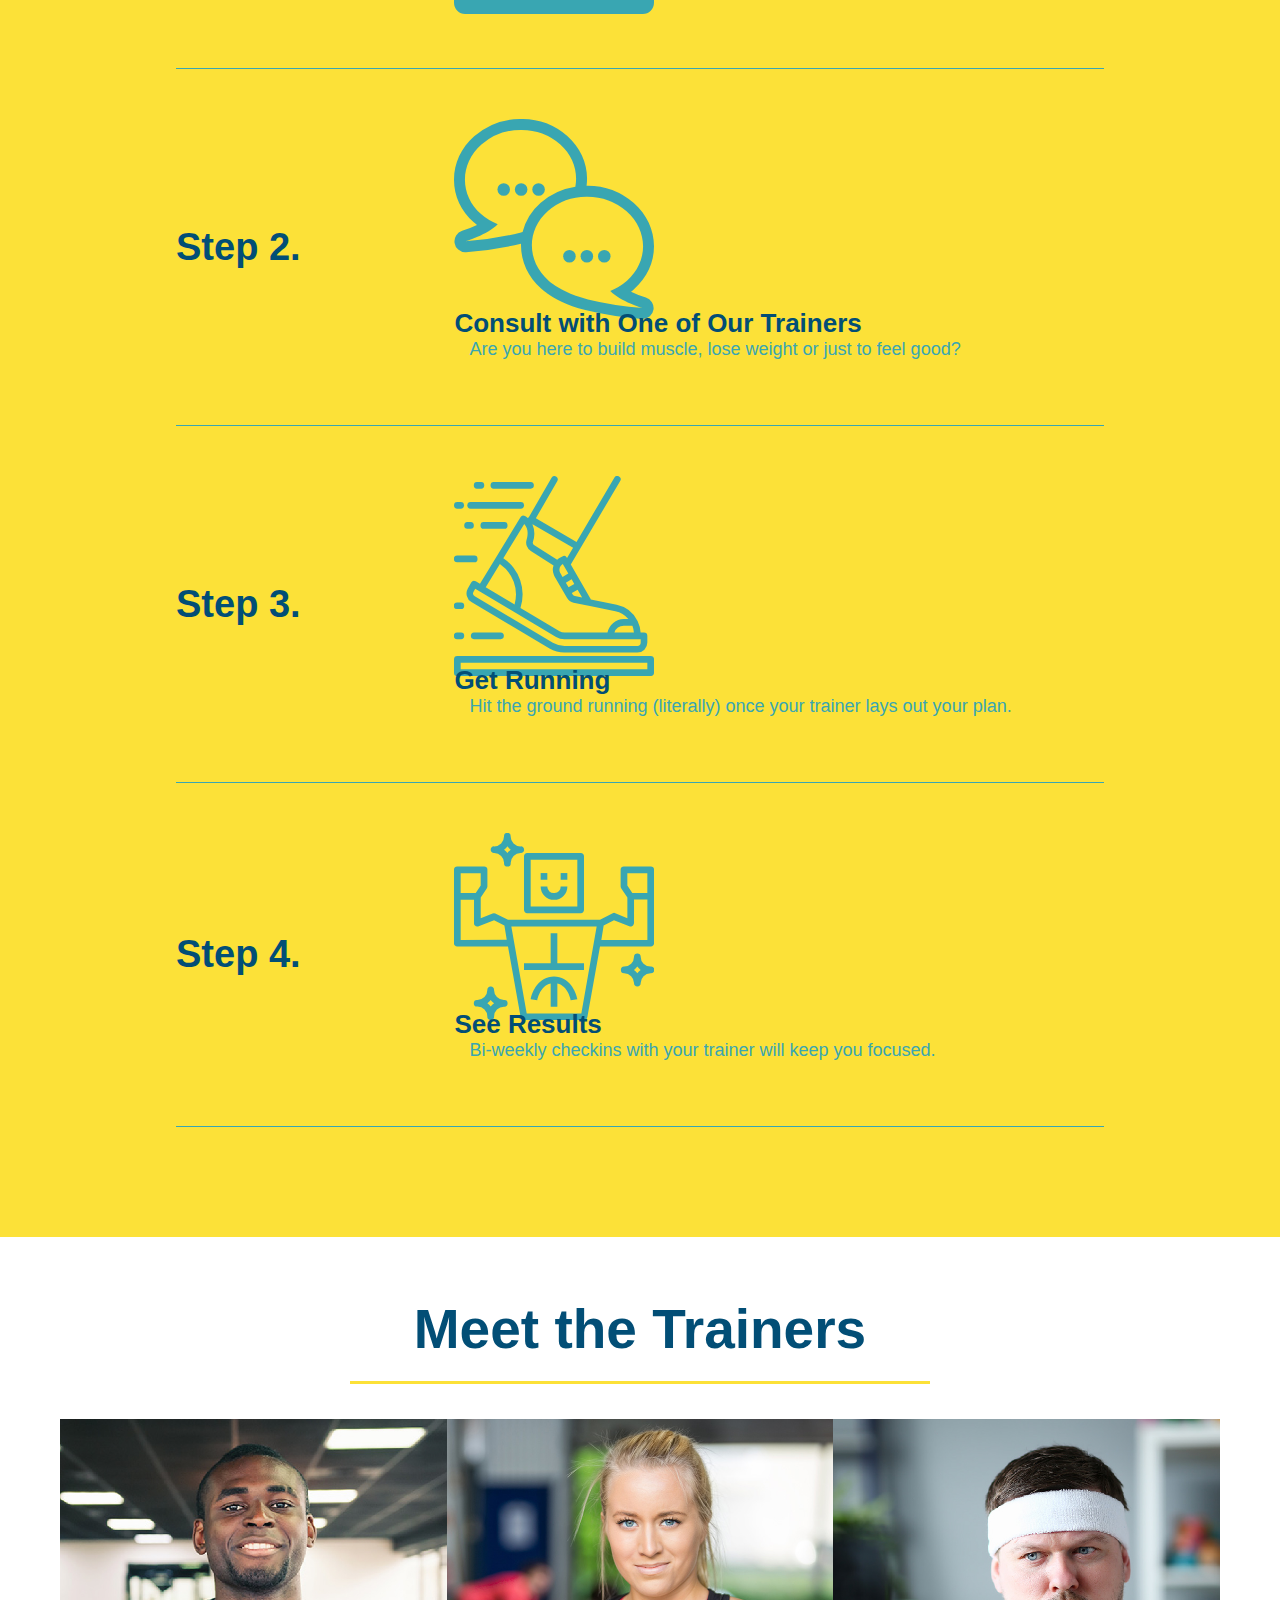
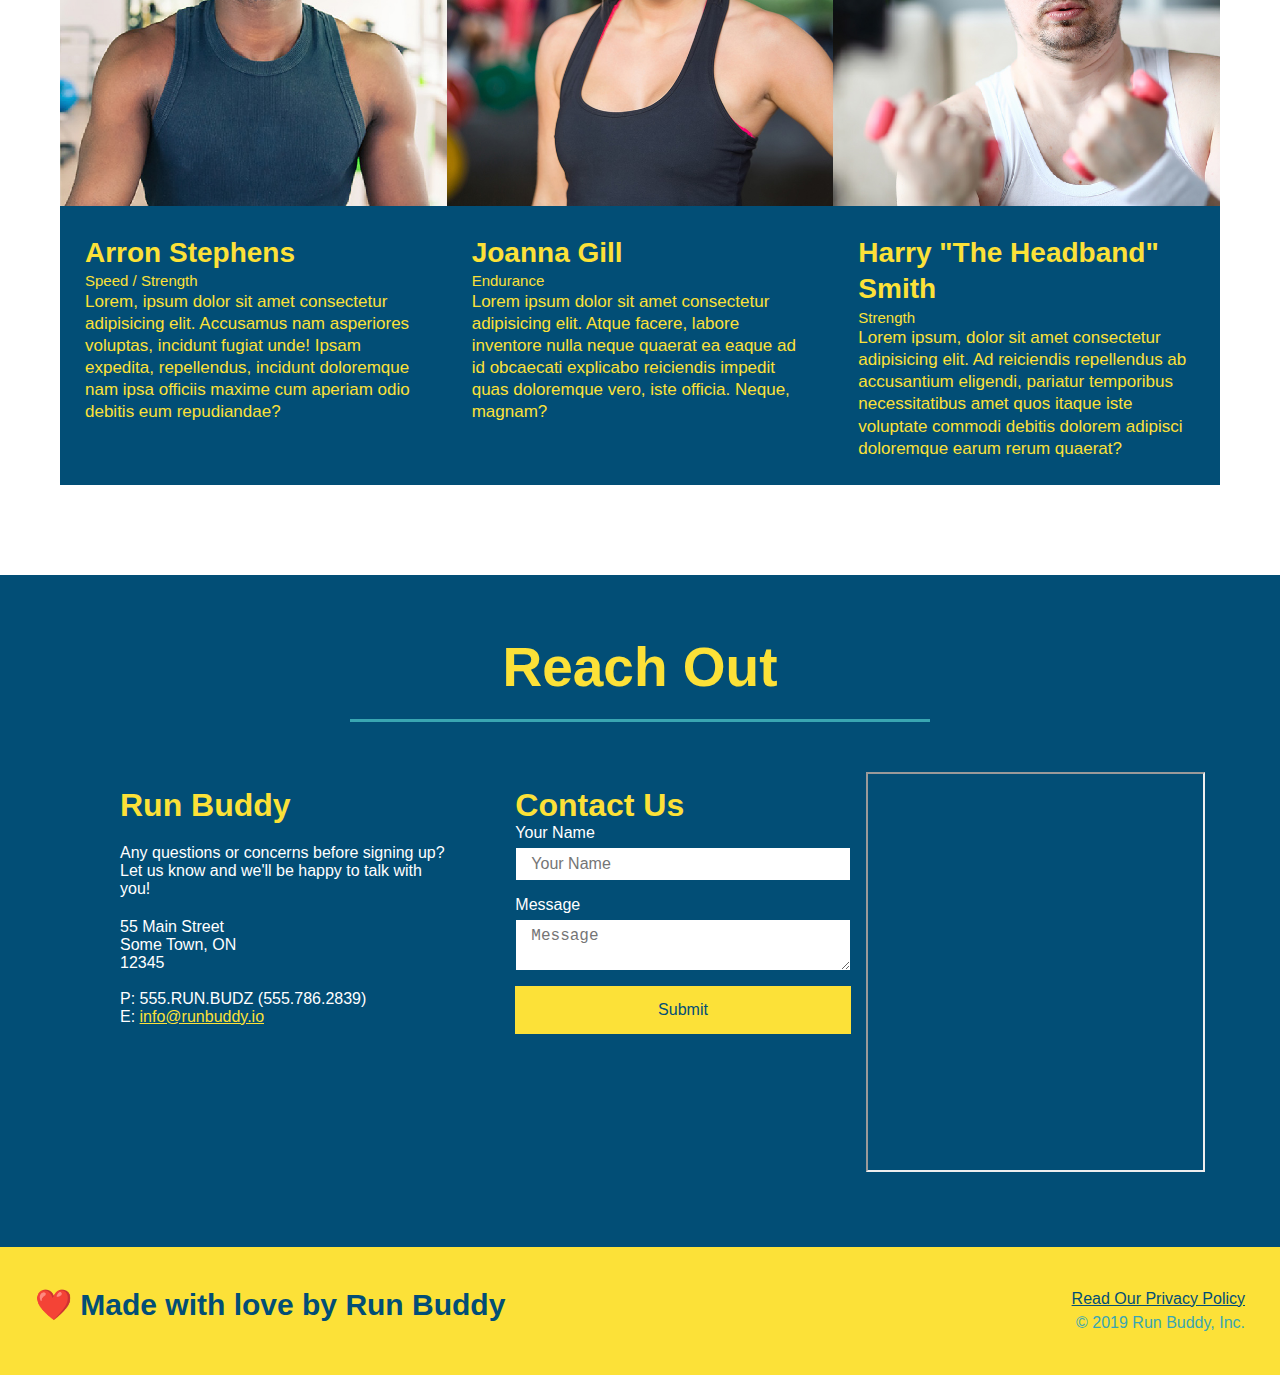
==== commit 78697ac3: "add flexbox to Reach Out" ====
--- a/index.html
+++ b/index.html
@@ -186,41 +186,41 @@
             <div class="flex-row">
                 <h2 class="sectionTitle secondaryBorder">Reach Out</h2>
             </div>
-                            
+
+            <div class="contactInfo">
+                <div>
+                    <h3>Run Buddy</h3>
+                    <p>
+                        Any questions or concerns before signing up?<br>
+                        Let us know and we'll be happy to talk with you!
+                    </p>
+                    <address>
+                        55 Main Street<br>
+                        Some Town, ON<br>
+                        12345<br><br>
+                        P: 555.RUN.BUDZ (555.786.2839)<br>
+                        E: <a href="mailto:info@runbuddy.io" target="">info@runbuddy.io</a>
+                    </address>
+                </div>
+                
+                <div class="contact-form">
+                    <h3>Contact Us</h3>
+                    <form>
+                        <label for="contact-name">Your Name</label>
+                        <input type="text" id="contact-name" placeholder="Your Name"/>
+                        <label for="contact-message">Message</label>
+                        <textarea id="contact-message" placeholder="Message"></textarea>
+
+                        <button type="submit">Submit</button>
+                    </form>
+                </div>
+
                 <iframe
                     src="https://www.google.com/maps/embed?pb=!1m18!1m12!1m3!1d533.5007708533373!2d-79.6748605313783!3d43.58601435725613!2m3!1f0!2f0!3f0!3m2!1i1024!2i768!4f13.1!3m3!1m2!1s0x882b411f33bf89f5%3A0x7a9e192901b97274!2s4622%20Wayside%20Ct%2C%20Mississauga%2C%20ON%20L5V%201G1!5e0!3m2!1sen!2sca!4v1653494216789!5m2!1sen!2sca"
                     allowfullscreen=""
                     loading="lazy"
                     referrerpolicy="no-referrer-when-downgrade">
                 </iframe>
-
-                <div class="contactInfo">
-                    <div class="contact-form">
-                        <h3>Contact Us</h3>
-                        <form>
-                            <label for="contact-name">Your Name</label>
-                            <input type="text" id="contact-name" placeholder="Your Name"/>
-                            <label for="contact-message">Message</label>
-                            <textarea id="contact-message" placeholder="Message"></textarea>
-    
-                            <button type="submit">Submit</button>
-                        </form>
-                    </div>
-                    <div>
-                        <h3>Run Buddy</h3>
-                        <p>
-                            Any questions or concerns before signing up?<br>
-                            Let us know and we'll be happy to talk with you!
-                        </p>
-                        <address>
-                            55 Main Street<br>
-                            Some Town, ON<br>
-                            12345<br><br>
-                            P: 555.RUN.BUDZ (555.786.2839)<br>
-                            E: <a href="mailto:info@runbuddy.io" target="">info@runbuddy.io</a>
-                        </address>
-                </div>
-
             </div>
         </section>
         
--- a/assets/css/style.css
+++ b/assets/css/style.css
@@ -226,6 +226,15 @@
 .contact h2{
     color:#fce138;
 }
+.contactInfo{
+    display: flex;
+    justify-content: space-between;
+    flex-wrap: wrap;
+}
+.contactInfo > *{
+    flex: 1;
+    margin: 15px;
+}
 .contactInfo iframe{
     width: 400px;
     height: 400px;
@@ -245,11 +254,31 @@
 }
 .contactInfo p, .contactInfo address{
     margin: 20px 0;
-    font-size: 20px;
+    font-size: 16px;
     font-style: normal;
 }
 .contactInfo a{
     color: #fce138;
+}
+
+.contact-form input, .contact-form textarea{
+    border: 1px solid #024e76;
+    display: block;
+    padding: 7px 15px;
+    font-size: 16px;
+    color: #024e76;
+    width: 100%;
+    margin-bottom: 15px;
+    margin-top: 5px;
+}
+.contact-form button{
+    width: 100%;
+    border: none;
+    background:#fce138;
+    color: #024e76;
+    text-align: center;
+    padding: 15px 0;
+    font-size: 16px;
 }
 
 footer{
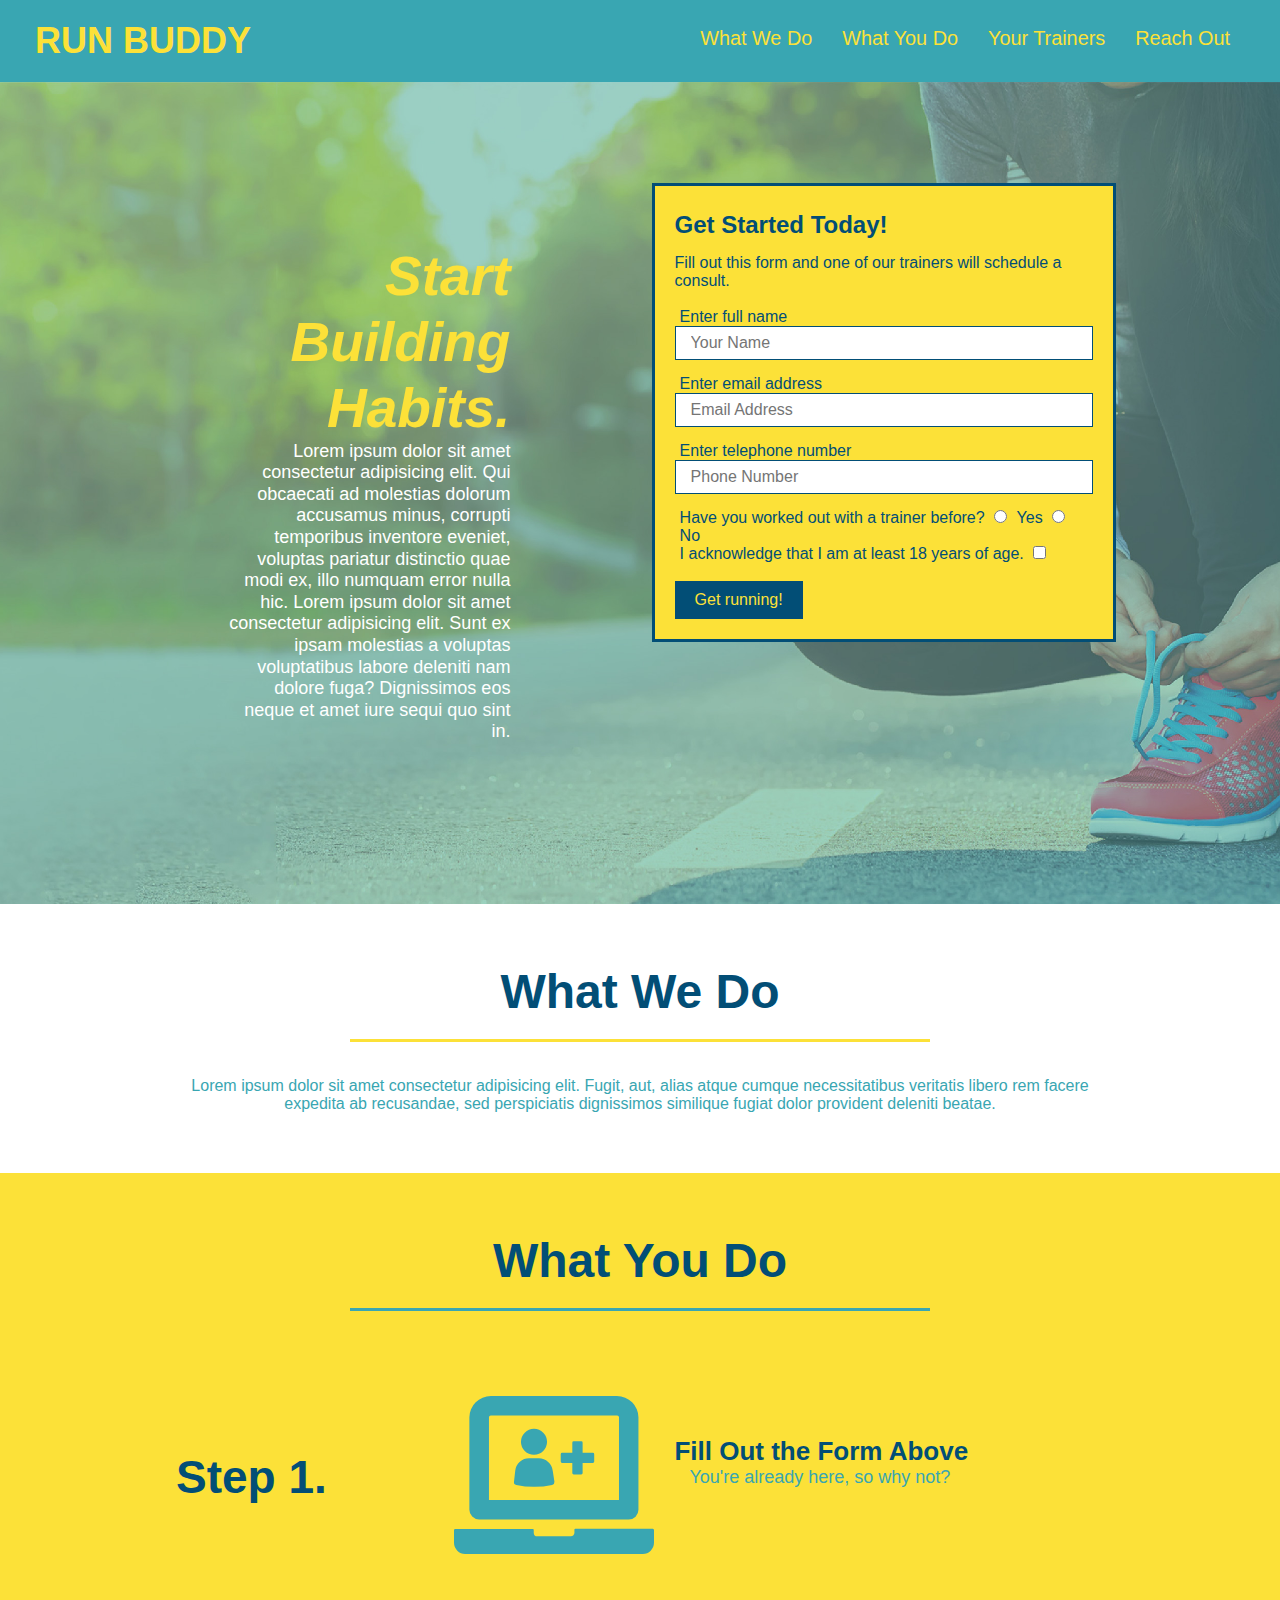
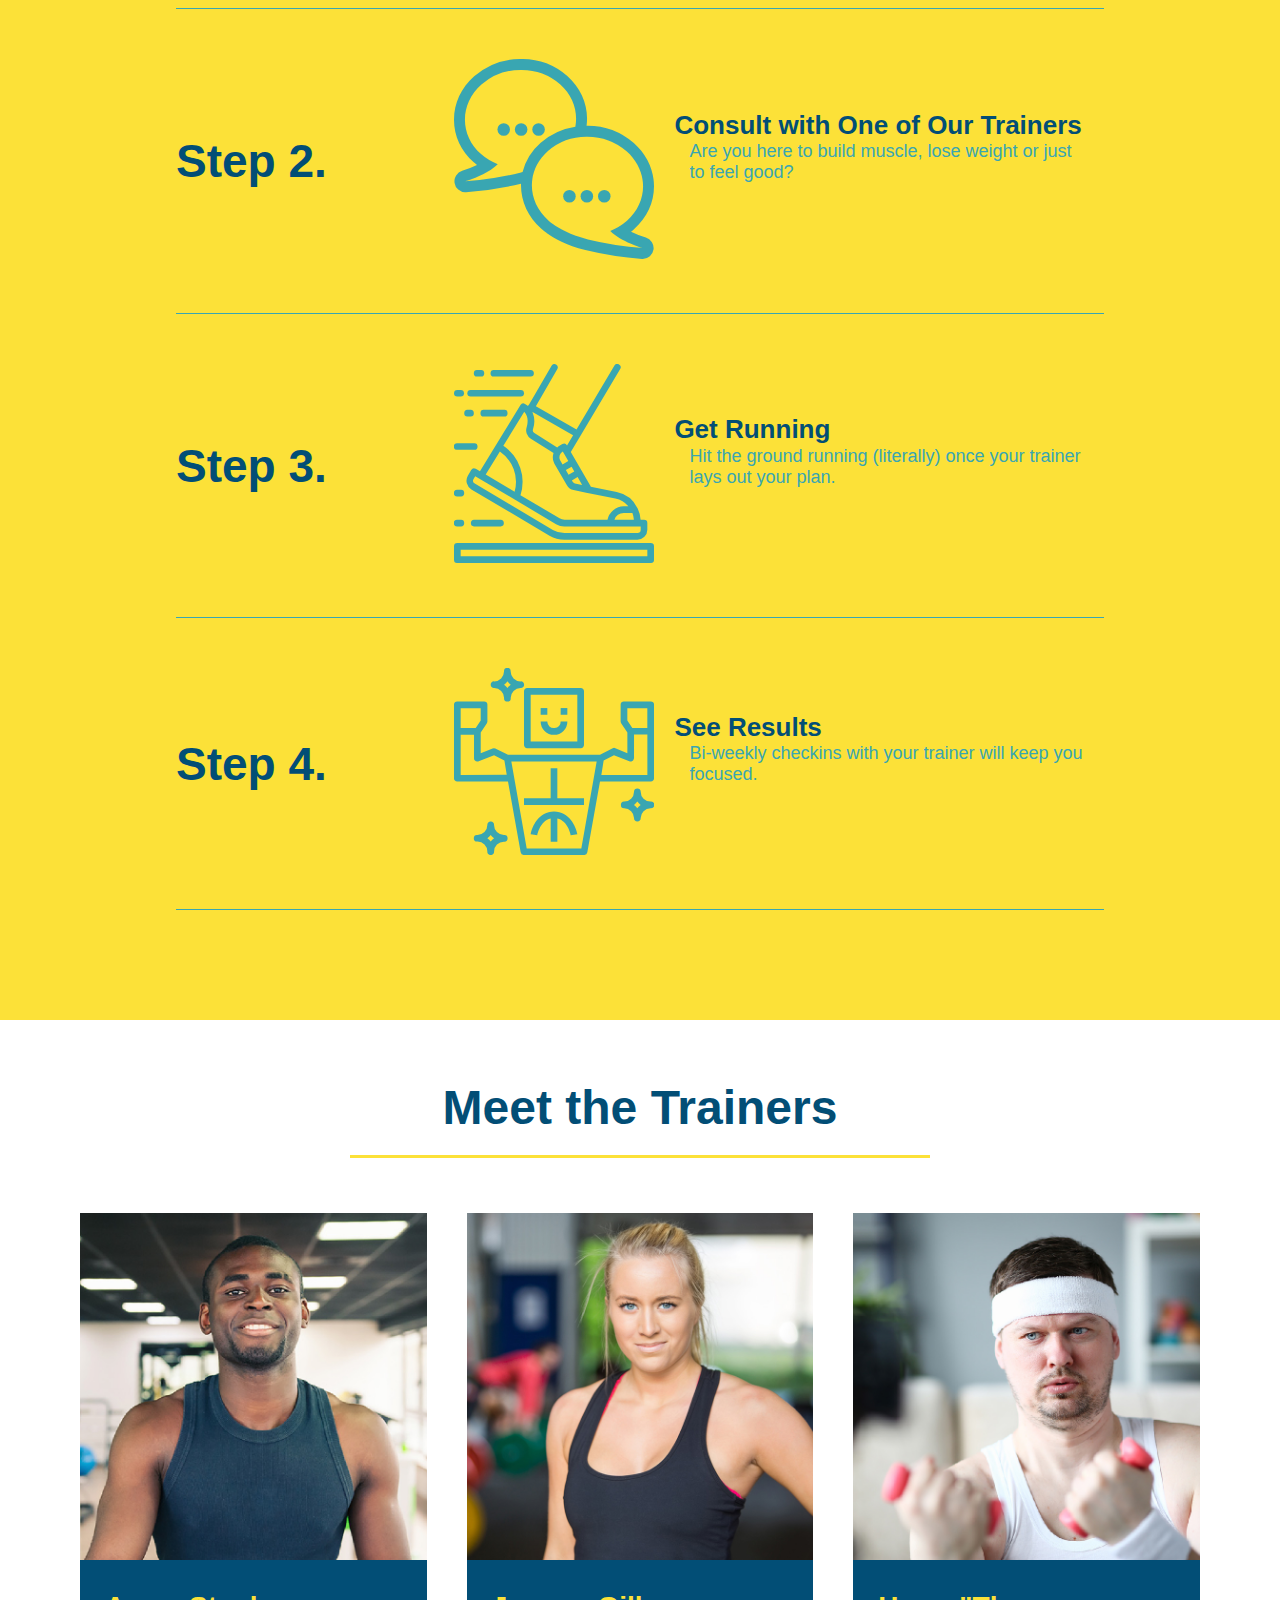
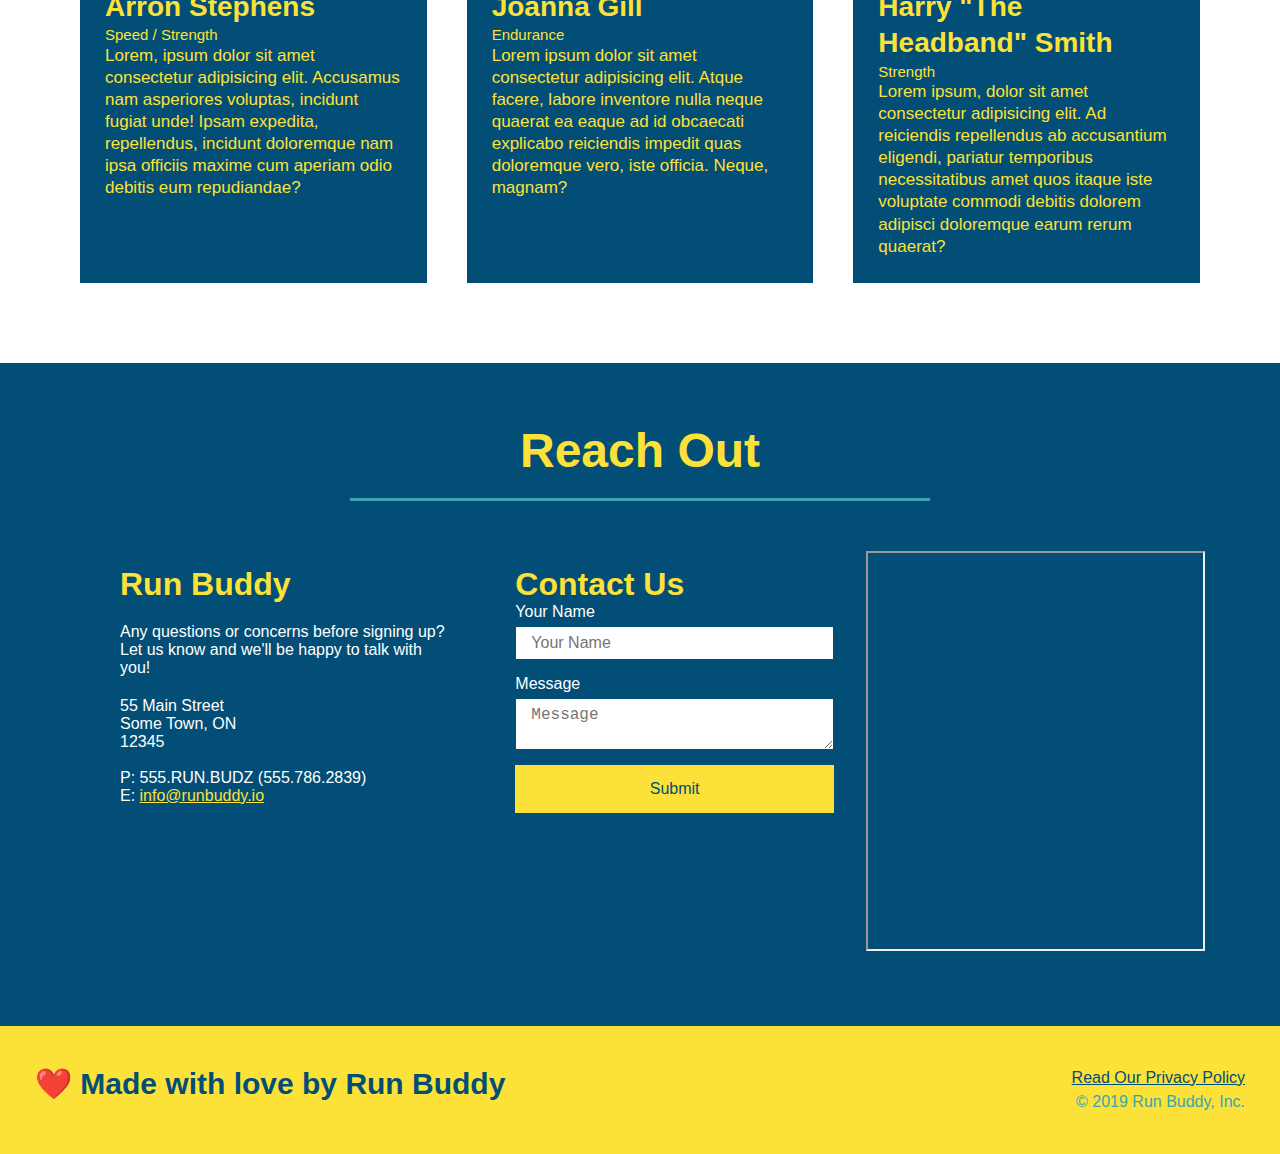
==== commit 374e11d1: "added screen media queries" ====
--- a/index.html
+++ b/index.html
@@ -2,6 +2,8 @@
 <html lang="en">
     <head>
         <meta charset="UTF-8"/>
+        <!-- The command below is used to scale the text on a page to the device being used (prevents small text on handheld devices). -->
+        <meta name="viewport" content="width=device-width, initial-scale=1.0"/>
         <title>RUN BUDDY</title>
         <link rel="stylesheet" href="./assets/css/style.css" type="text/css">
     </head>
--- a/assets/css/style.css
+++ b/assets/css/style.css
@@ -38,9 +38,9 @@
     list-style: none;
 }
 header nav ul li a{
-    margin: 0 30px;
+    padding: 10px 15px;
     font-weight: lighter;
-    font-size: 1.55vw
+    font-size: 1.55vw;
 }
 
 body{
@@ -54,6 +54,7 @@
 
 .hero{
     display: flex;
+    align-items: flex-start;
     justify-content: center;
     flex-wrap: wrap;
     background-image: url("../images/hero-bg-flipped.jpg");
@@ -70,7 +71,7 @@
     margin: 3.5%;
     color: #fff;
     font-size: 18px;
-    line-height: 1.3;
+    line-height: 1.2;
 }
 .hero-cta h2{
     font-style: italic;
@@ -84,10 +85,12 @@
     border: 3px solid #024e76;
     padding: 20px;
     color:#024e76;
+    width: 40%;
+    margin: 3.5%;
 }
 .signUp h3{
     margin: 5px 0 15px 0;
-
+    font-size:  24px;
 }
 
 .formInp{
@@ -109,7 +112,7 @@
 }
 
 .sectionTitle{
-    font-size: 55px;
+    font-size: 48px;
     color:#024e76;
     padding-bottom: 20px;
     text-align: center;
@@ -155,11 +158,11 @@
 .step h3{
     flex: 1 30%;
     color: #024e76;
-    font-size: 38px;
+    font-size: 46px;
 }
 
 .step-text{
-    /* Something must be missing here, because the .step-text looks weird */
+    flex: 12;
 }
 .step-text h4{
     font-size: 26px;
@@ -167,7 +170,6 @@
     color: #024e76;
 }
 .step-text p{
-    flex: 12;
     color:#39a6b2;
     font-size: 18px;
     padding: 15px;
@@ -182,13 +184,13 @@
 .trainers{
     width: 100%;
     display: flex;
-    margin: auto;
+    margin: 0 auto;
     flex-wrap: wrap;
     justify-content: space-around;
 }
 .trainer{
     flex: 1;
-    margin: 0 auto 30px;
+    margin: 20px;
     background-color: #024e76;
     color:#fce138;
 }
@@ -267,12 +269,12 @@
     padding: 7px 15px;
     font-size: 16px;
     color: #024e76;
-    width: 100%;
+    width: 95%;
     margin-bottom: 15px;
     margin-top: 5px;
 }
 .contact-form button{
-    width: 100%;
+    width: 95%;
     border: none;
     background:#fce138;
     color: #024e76;
@@ -305,4 +307,97 @@
 }
 footer a{
     color: #024e76;
-}+}
+
+/* MEDIA QUERIES FOR SMALLER DESKTOP SCREENS AND/OR SMALLER */
+/* Media queries should be written from largest width to smallest when using max-width.
+Doing so will order create an order hierarchy for CSS, telling it which styles to
+impliment first as the scrrens gets smaller */
+@media screen and (max-width:980px){
+    header{
+        padding-bottom: 0;
+        justify-content: center;
+    }
+    header h1{
+        width: 100%;
+        text-align: center;
+    }
+    header nav ul {
+        margin-top: 20px;
+        width: 100%;
+    }
+    header nav ul li a{
+        font-size: 20px;
+    }
+    footer h2, footer div{
+        text-align: center;
+        width:  100%;
+    }
+    .hero-cta, .hero-form{
+        width: 100%;
+    }
+    .hero-cta{
+        text-align: center;
+    }
+    .section-title{
+        width: 80%;
+    }
+    .trainer{
+        flex: 0 70%;
+    }
+    .contact-info iframe{
+        flex: 1 100%;
+    }
+}
+
+/* MEDIA QUERIES FOR TABLETS AND/OR SMALLER */
+@media screen and (max-width:768px){
+    section{
+        padding: 30px 15px;
+    }
+    .step h3{
+        flex: 1 100%;
+        text-align: center;
+        justify-content: center;
+    }
+    .step-info{
+        flex: 2 100%;
+        text-align: center;
+        justify-content: center;
+    }
+    .step-img{
+        flex: 0 32%;
+        margin-right: 0;
+        margin-top: 15px;
+        margin-bottom: 15px;
+    }
+    .step-text{
+        flex: 100%;
+    }
+}
+
+
+/* MEDIA QUERIES FOR MOBILE PHONES AND/OR SMALLER */
+@media screen and (max-width:575px){
+    .hero-form button{
+        width: 100%;
+    }
+    .section-title{
+        width: 95%;
+    }
+    .intro p{
+        width: 100%;
+    }
+    .trainer{
+        flex: 0 100%;
+    }
+    .contact-info{
+        text-align: center;
+    }
+    .contact-info > *{
+        flex: 0 100%;
+    }
+    .contact-form{
+        order: 3;
+    }
+}
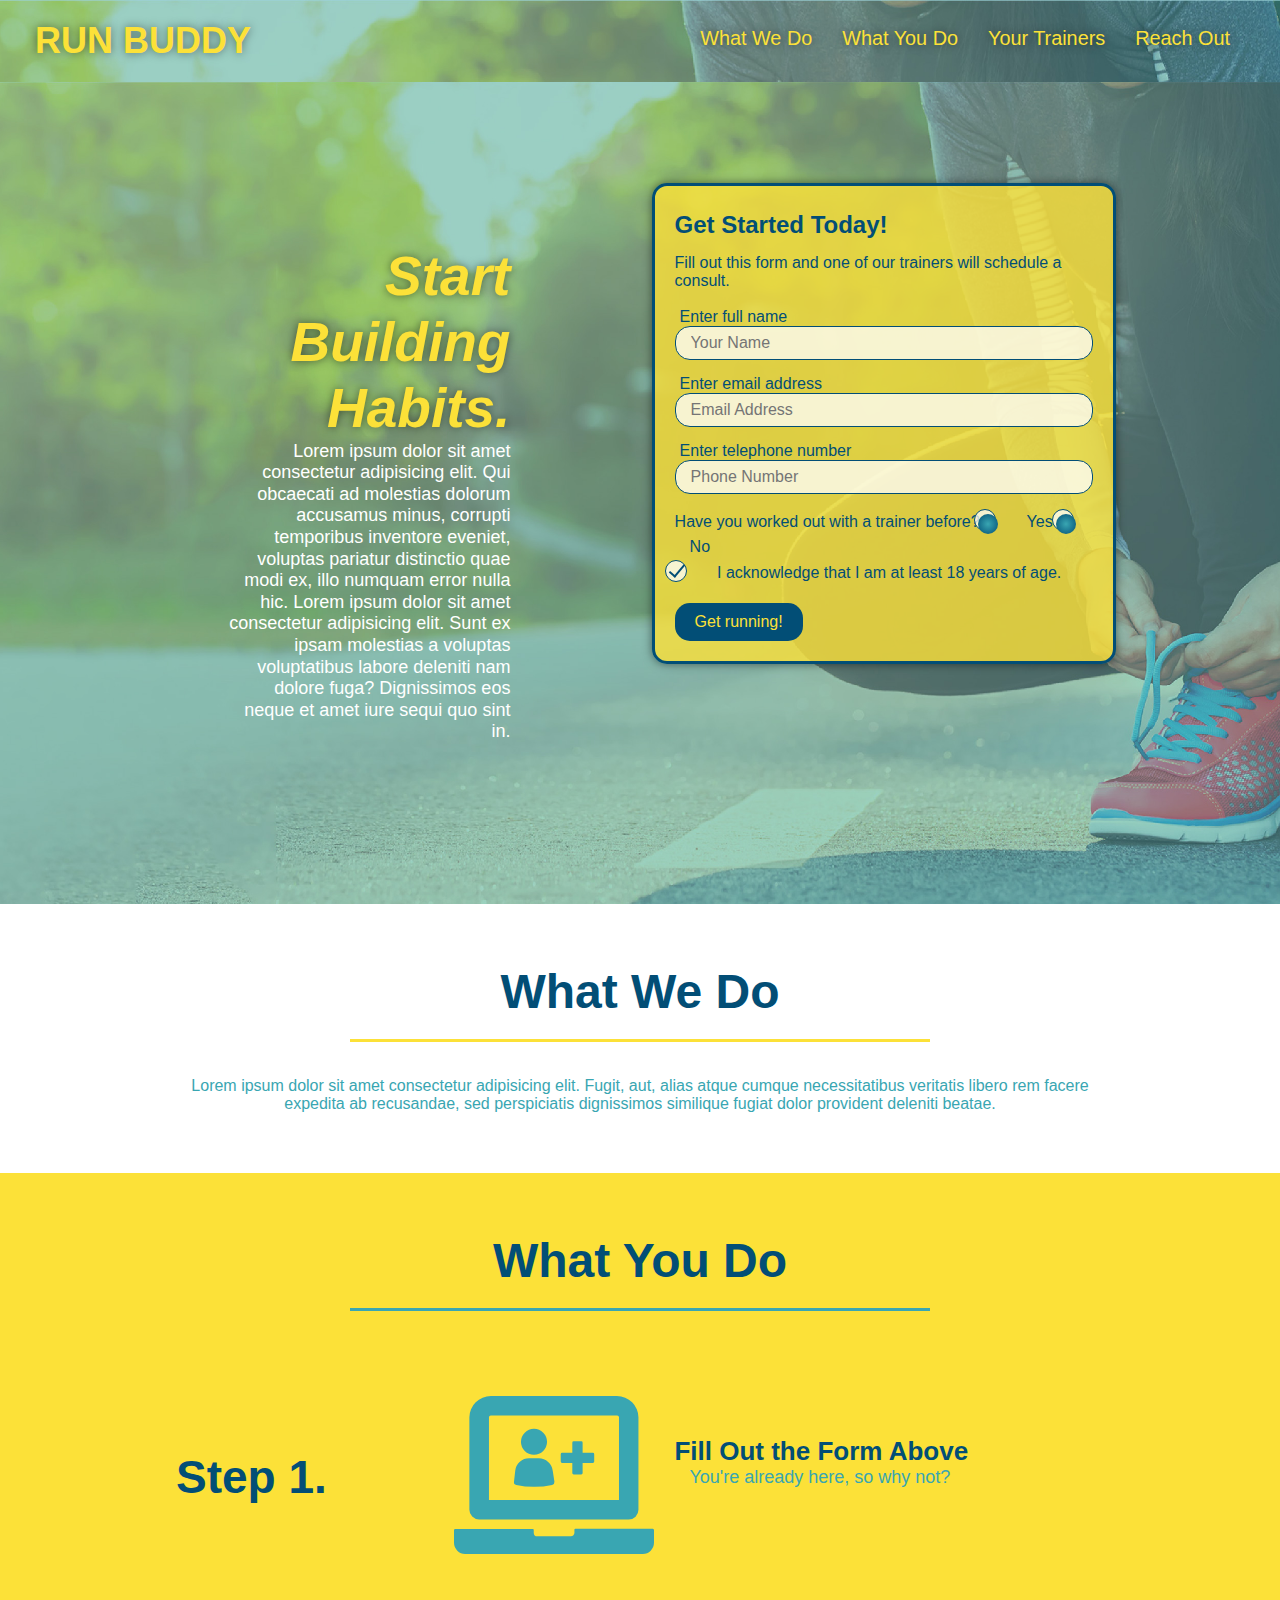
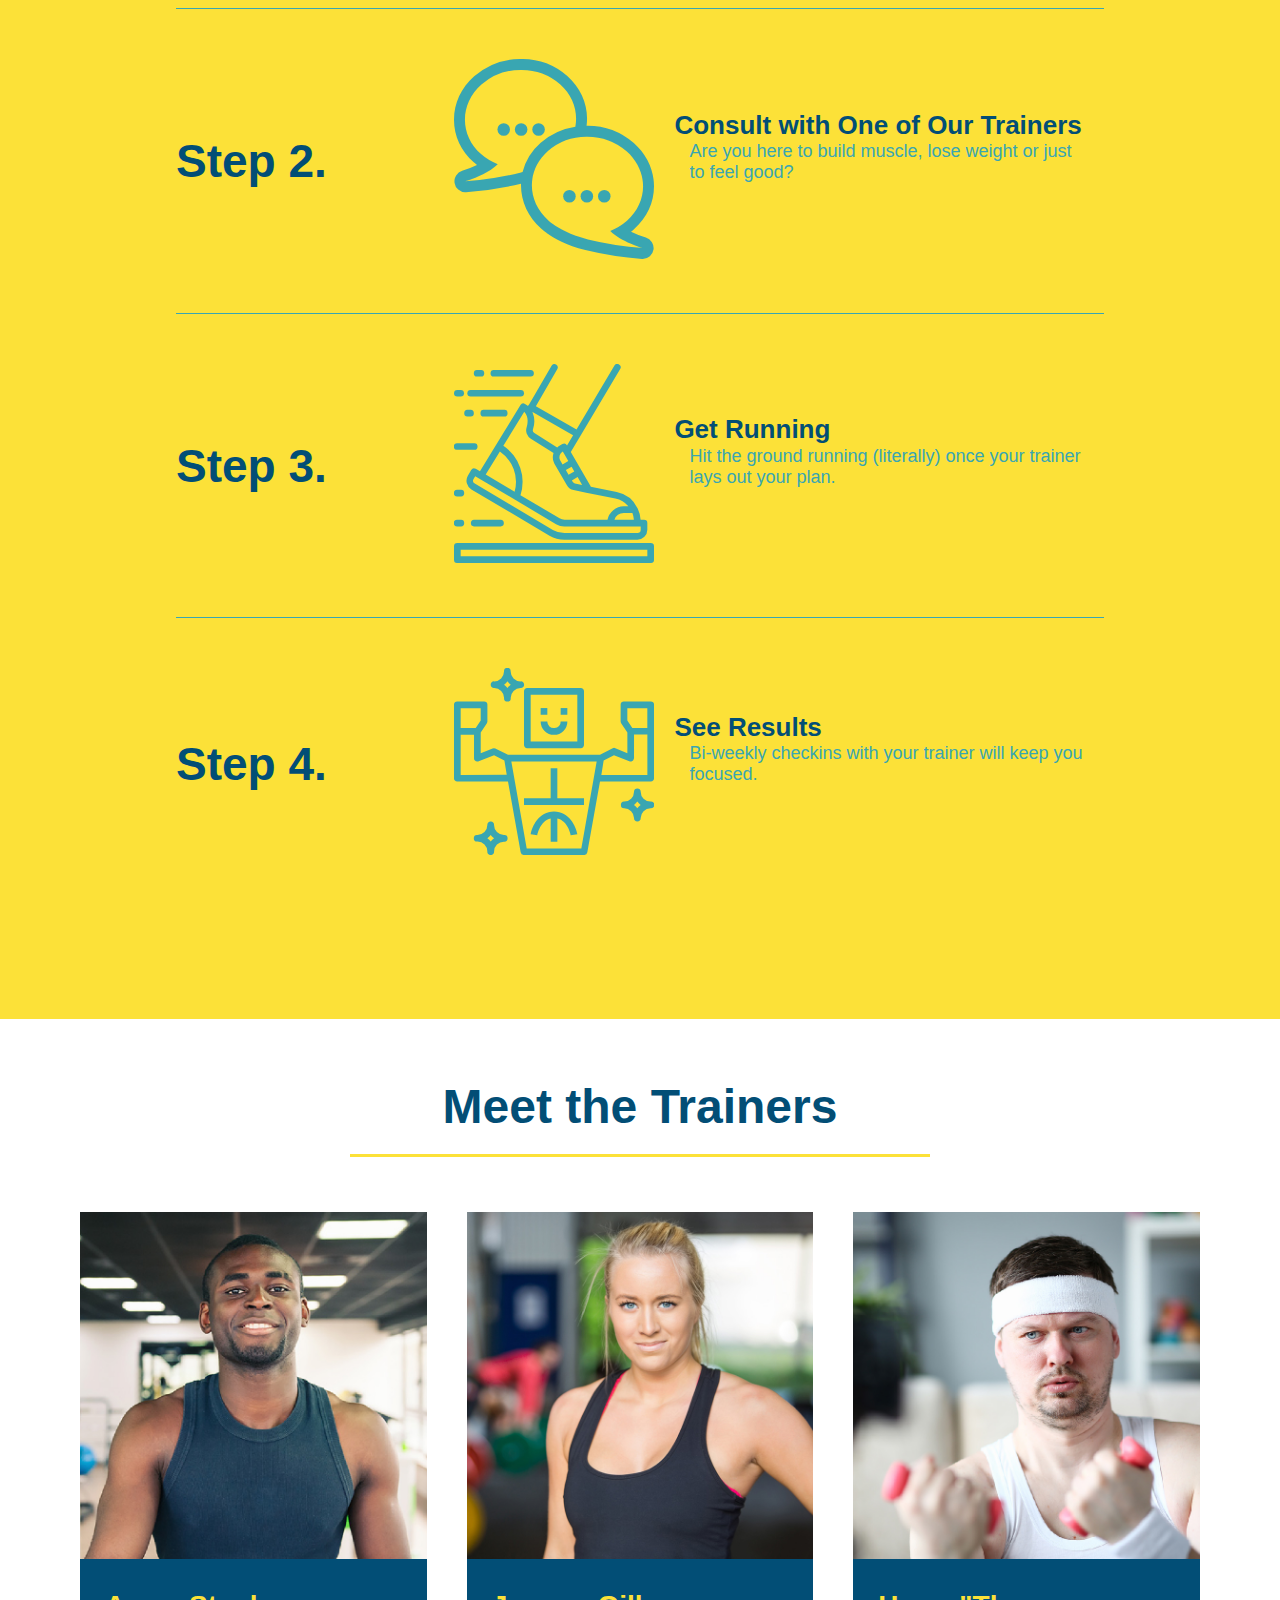
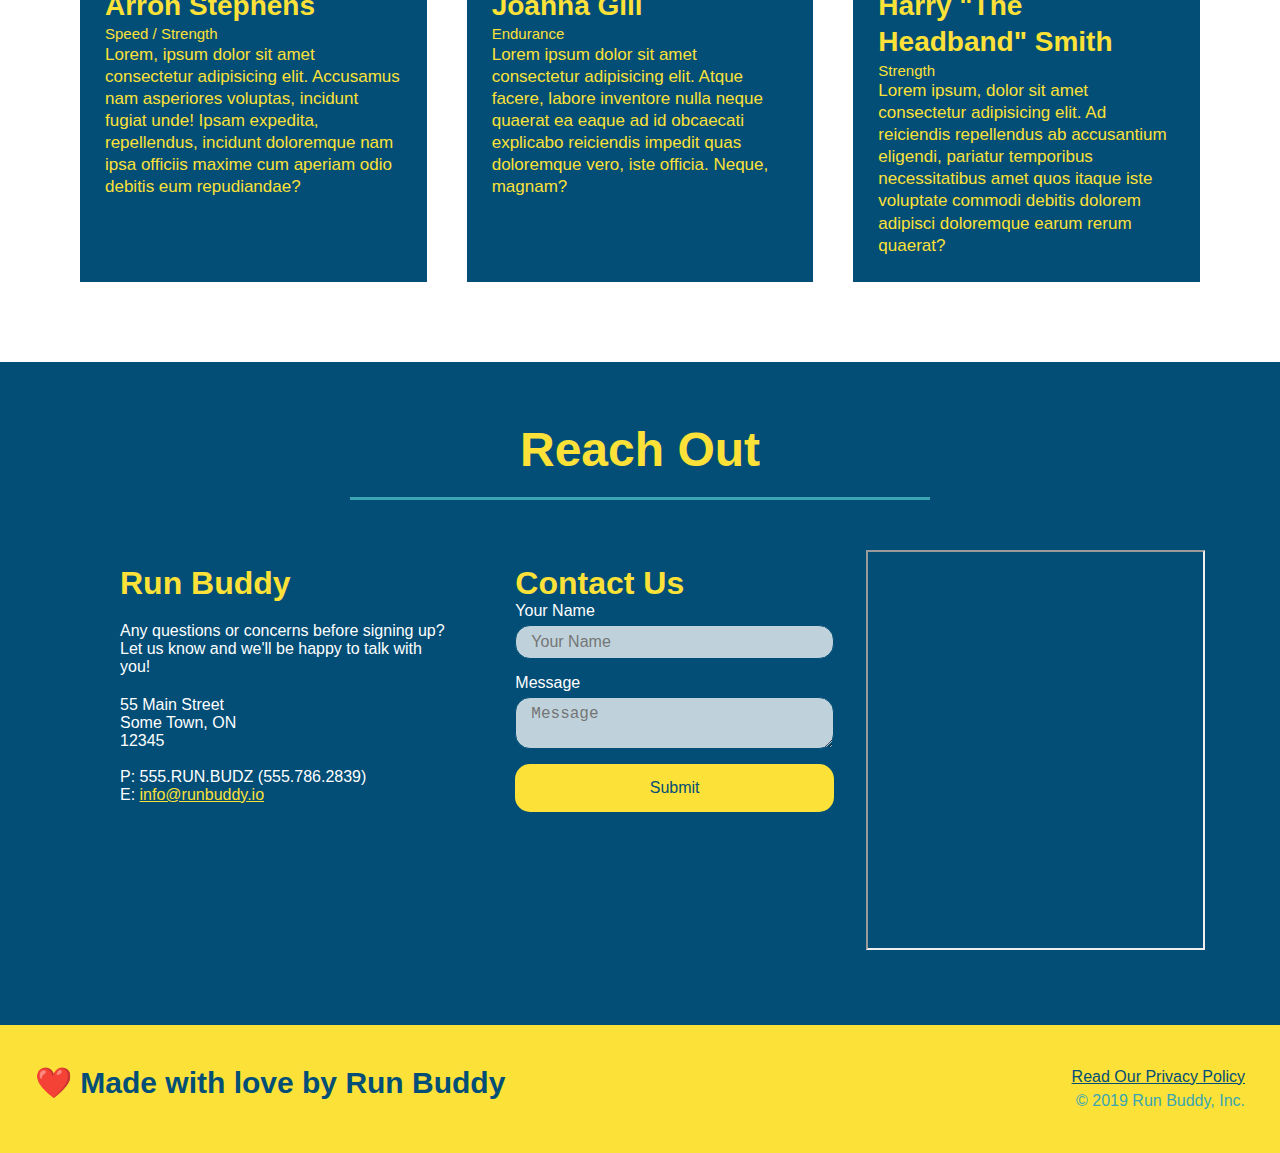
==== commit 469cf6a4: "aesthetic improvements + color vars" ====
--- a/index.html
+++ b/index.html
@@ -55,19 +55,21 @@
                     <label for="usrTele">Enter telephone number</label>
                     <input type="tel" class="formInp" id="usrTele" name="telephone" placeholder="Phone Number"/>
                     <p>
-                        <label for="yes">
-                            Have you worked out with a trainer before?
-                        </label>
-                        <input type="radio" id="yes" name="yN" value="Yes">
-                            <!--Value buttons are used to determine which radio button group is selected.
-                            You can you imagine the use of this when considering bool conditions-->
-                        <label for="yes">Yes</label>
-                        <input type="radio" id="no" name="yN" value="No">
-                        <label for="no">No</label>
+                        Have you worked out with a trainer before?
+                        <span class="radio-wrapper">
+                            <input type="radio" name="trainer-confirm" id="trainer-yes"/>
+                            <label for="trainer-yes">Yes</label>
+                        </span>
+                        <span class="radio-wrapper">
+                            <input type="radio" name="trainer-confirm" id="trainer-no"/>
+                            <label for="trainer-no">No</label>
+                        </span>
                     </p>
                     <p>
-                        <label for="adult">I acknowledge that I am at least 18 years of age.</label>
-                        <input type="checkbox" id="adult">
+                        <span class="checkbox-wrapper">
+                            <input type="checkbox" name="age-confirm" id="checkbox"/>
+                            <label for="checkbox">I acknowledge that I am at least 18 years of age.</label>
+                        </span>
                     </p><br>
                     <button type="submit">Get running!</button>
                 </form>
--- a/assets/css/style.css
+++ b/assets/css/style.css
@@ -1,3 +1,9 @@
+:root{
+    --primary-color: #fce138;
+    --secondary-color: #024e76;
+    --tertiary-color: #39a6b2;
+}
+
 *{
     margin: 0;
     padding: 0;
@@ -12,21 +18,32 @@
 header{
     display: flex;
     justify-content: space-between;
-    background: #39a6b2;
+    position: -webkit-sticky;
+    position: sticky;
+    top: 0;
+    background: var(--tertiary-color);
     flex-wrap: wrap;
     /*Why can we use "background" here instead of
     "background-color"? What's the difference?*/
     padding: 20px 35px;
+    background-image: url("../images/hero-bg-flipped.jpg");
+    background-size: cover;
+    background-position: center;
+    /* background-attachment: fixed; places the image relevant to the viewport instead of the element*/
+    background-attachment: fixed;
+    background-position: 80%;
+    z-index: 9999;
 }
 header h1{
     font-weight: bold;
     font-size: 36px;
-    color: #fce138;
+    color: var(--primary-color);
     margin: 0;
+    text-shadow: 0 0 10px rgba(0, 0, 0, 0.5);
 }
 header a {
     text-decoration: none;
-    color: #fce138;
+    color: var(--primary-color);
 }
 header nav{
     margin: 7px 0;
@@ -41,10 +58,18 @@
     padding: 10px 15px;
     font-weight: lighter;
     font-size: 1.55vw;
+    text-shadow: 0 0 10px rgba(0, 0, 0, 0.5);
+}
+
+header nav ul li a:hover{
+    background-color: var(--primary-color);
+    color: var(--secondary-color);
+    border-radius: 15px;
+    text-shadow: none;
 }
 
 body{
-    color:#39a6b2;
+    color:var(--tertiary-color);
     font-family: Helvetica, Arial, sans-serif;
 }
 
@@ -76,15 +101,18 @@
 .hero-cta h2{
     font-style: italic;
     font-size: 55px;
-    color: #fce138;
+    color: var(--primary-color);
+    text-shadow: 0 0 10px rgba(0, 0, 0, 0.5);
 }
 
 
 .signUp{
-    background-color: #fce138;
-    border: 3px solid #024e76;
+    background-color: rgb(252, 225, 56, 0.8);
+    border: 3px solid var(--secondary-color);
+    border-radius: 15px;
+    box-shadow: 0 0 10px rgba(0, 0, 0, 0.5);
     padding: 20px;
-    color:#024e76;
+    color:var(--secondary-color);
     width: 40%;
     margin: 3.5%;
 }
@@ -94,26 +122,92 @@
 }
 
 .formInp{
-    border: 1px solid #024e76;
+    border: 1px solid var(--secondary-color);
+    border-radius: 15px;
     display: block;
     padding: 7px 15px;
     font-size: 16px;
-    color:#024e76;
+    color:var(--secondary-color);
     width: 100%;
-    margin-bottom: 15px;;
-}
+    margin-bottom: 15px;
+    background-color: rgba(255, 255, 255, 0.75);
+}
+
+.formInp:focus{
+    background-color: rgba(255, 255, 255, 1);
+}
+
+
+/* RADIO BUTTON AND CHECKBOX STYLING */
+.checkbox-wrapper, .radio-wrapper{
+    position: relative;
+    left: 10px;
+    margin: 10px;
+    line-height: 1.6;
+}
+
+.checkbox-wrapper input, .radio-wrapper input{
+    opacity: 0;
+}
+
+.checkbox-wrapper label::before, .radio-wrapper label::before{
+    content: "";
+    height: 20px;
+    width: 20px;
+    background-color: rgba(255, 255, 255, 0.75);
+    border: 1px solid var(--secondary-color);
+    position: absolute;
+    top: -4px;
+    left: -30px;
+    border-radius: 50%;
+}
+
+.radio-wrapper label::after{
+    content: "";
+    width: 20px;
+    height: 20px;
+    border-radius: 50%;
+    background: var(--secondary-color);
+    position: absolute;
+    left: -26px;
+    top: 1px;
+    /* Gradient blue color on the radio button */
+    background-image: radial-gradient(circle, var(--tertiary-color), var(--secondary-color));
+}
+
+.checkbox-wrapper label::after{
+    content: "";
+    height: 6px;
+    width: 14px;
+    border-left: 2px solid var(--secondary-color);
+    border-bottom: 2px solid var(--secondary-color);
+    position: absolute;
+    left: -26px;
+    top: 1px;
+    transform: rotate(-50deg);
+}
+
+.checkbox-wrapper input:checked + label, .radio-wrapper input:checked + label{
+    content: none;
+}
+
+.checkbox-wrapper input:checked + label::after, .radio-wrapper input:checked + label::after{
+    content: "";
+}
+
 
 button{
-    background-color: #024e76;
-    color: #fce138;
+    background-color: var(--secondary-color);
+    color: var(--primary-color);
     padding: 10px 20px;
     border: none;
+    border-radius: 15px;
     font-size: 16px;
 }
 
 .sectionTitle{
     font-size: 48px;
-    color:#024e76;
+    color:var(--secondary-color);
     padding-bottom: 20px;
     text-align: center;
     margin: 0 auto 35px auto;
@@ -121,10 +215,10 @@
     border-bottom: 3px solid;
 }
 .primaryBorder{
-    border-color: #fce138;
+    border-color: var(--primary-color);
 }
 .secondaryBorder{
-    border-color:#39a6b2
+    border-color:var(--tertiary-color)
 }
 
 .intro p{
@@ -136,17 +230,21 @@
 }
 
 .steps{
-    background-color: #fce138;
+    background-color: var(--primary-color);
 }
 .step{
     margin: 50px auto;
     padding-bottom: 50px;
     width: 80%;
-    border-bottom: 1px solid #39a6b2;
+    border-bottom: 1px solid var(--tertiary-color);
     display: flex;
     flex-wrap: wrap;
     align-items: center;
     justify-content: space-between;
+}
+.step:last-child{
+    /* Alternatively could use the selector ".step:not(:last-child){}", but it didn't work for me this time. :'D */
+    border-bottom: none;
 }
 .step-img{
     flex: 1 12%;
@@ -157,7 +255,7 @@
 }
 .step h3{
     flex: 1 30%;
-    color: #024e76;
+    color: var(--secondary-color);
     font-size: 46px;
 }
 
@@ -167,10 +265,10 @@
 .step-text h4{
     font-size: 26px;
     line-height: 1.5px;
-    color: #024e76;
+    color: var(--secondary-color);
 }
 .step-text p{
-    color:#39a6b2;
+    color:var(--tertiary-color);
     font-size: 18px;
     padding: 15px;
 }
@@ -191,8 +289,8 @@
 .trainer{
     flex: 1;
     margin: 20px;
-    background-color: #024e76;
-    color:#fce138;
+    background-color: var(--secondary-color);
+    color:var(--primary-color);
 }
 .trainer img{
     width: 100%;
@@ -223,10 +321,10 @@
 }
 
 .contact{
-    background-color: #024e76;
+    background-color: var(--secondary-color);
 }
 .contact h2{
-    color:#fce138;
+    color:var(--primary-color);
 }
 .contactInfo{
     display: flex;
@@ -251,7 +349,7 @@
     color: white;
 }
 .contactInfo h3{
-    color: #fce138;
+    color: var(--primary-color);
     font-size: 32px;
 }
 .contactInfo p, .contactInfo address{
@@ -260,34 +358,45 @@
     font-style: normal;
 }
 .contactInfo a{
-    color: #fce138;
+    color: var(--primary-color);
 }
 
 .contact-form input, .contact-form textarea{
-    border: 1px solid #024e76;
+    border: 1px solid var(--secondary-color);
+    border-radius: 15px;
     display: block;
     padding: 7px 15px;
     font-size: 16px;
-    color: #024e76;
+    color: var(--secondary-color);
     width: 95%;
     margin-bottom: 15px;
     margin-top: 5px;
-}
+    background-color: rgba(255, 255, 255, 0.75);
+}
+.contact-form input:hover, .contact-form textarea{
+    background-color: rgba(255, 255, 255, 0.75);
+}
+
 .contact-form button{
     width: 95%;
     border: none;
-    background:#fce138;
-    color: #024e76;
+    border-radius: 15px;
+    background:var(--primary-color);
+    color: var(--secondary-color);
     text-align: center;
     padding: 15px 0;
     font-size: 16px;
 }
 
+.contact-form button:hover{
+    background-color: var(--tertiary-color);
+}
+
 footer{
     display: flex;
     justify-content: space-between;
     flex-wrap: wrap;
-    background: #fce138;
+    background: var(--primary-color);
     width: 100%;
         /*NOTE: width: 100%; means this element will be the full width of its parent*/
     padding: 40px 35px;
@@ -295,7 +404,7 @@
     gotten rid of all marigns/padding with the * selector?*/
 }
 footer h2{
-    color: #024e76;
+    color: var(--secondary-color);
     font-size: 30px;
     margin: 0;
     /*Why is margin: 0; necessary when the margin
@@ -306,7 +415,7 @@
     text-align: right;
 }
 footer a{
-    color: #024e76;
+    color: var(--secondary-color);
 }
 
 /* MEDIA QUERIES FOR SMALLER DESKTOP SCREENS AND/OR SMALLER */
@@ -317,6 +426,7 @@
     header{
         padding-bottom: 0;
         justify-content: center;
+        position: relative;
     }
     header h1{
         width: 100%;
@@ -329,6 +439,7 @@
     header nav ul li a{
         font-size: 20px;
     }
+
     footer h2, footer div{
         text-align: center;
         width:  100%;
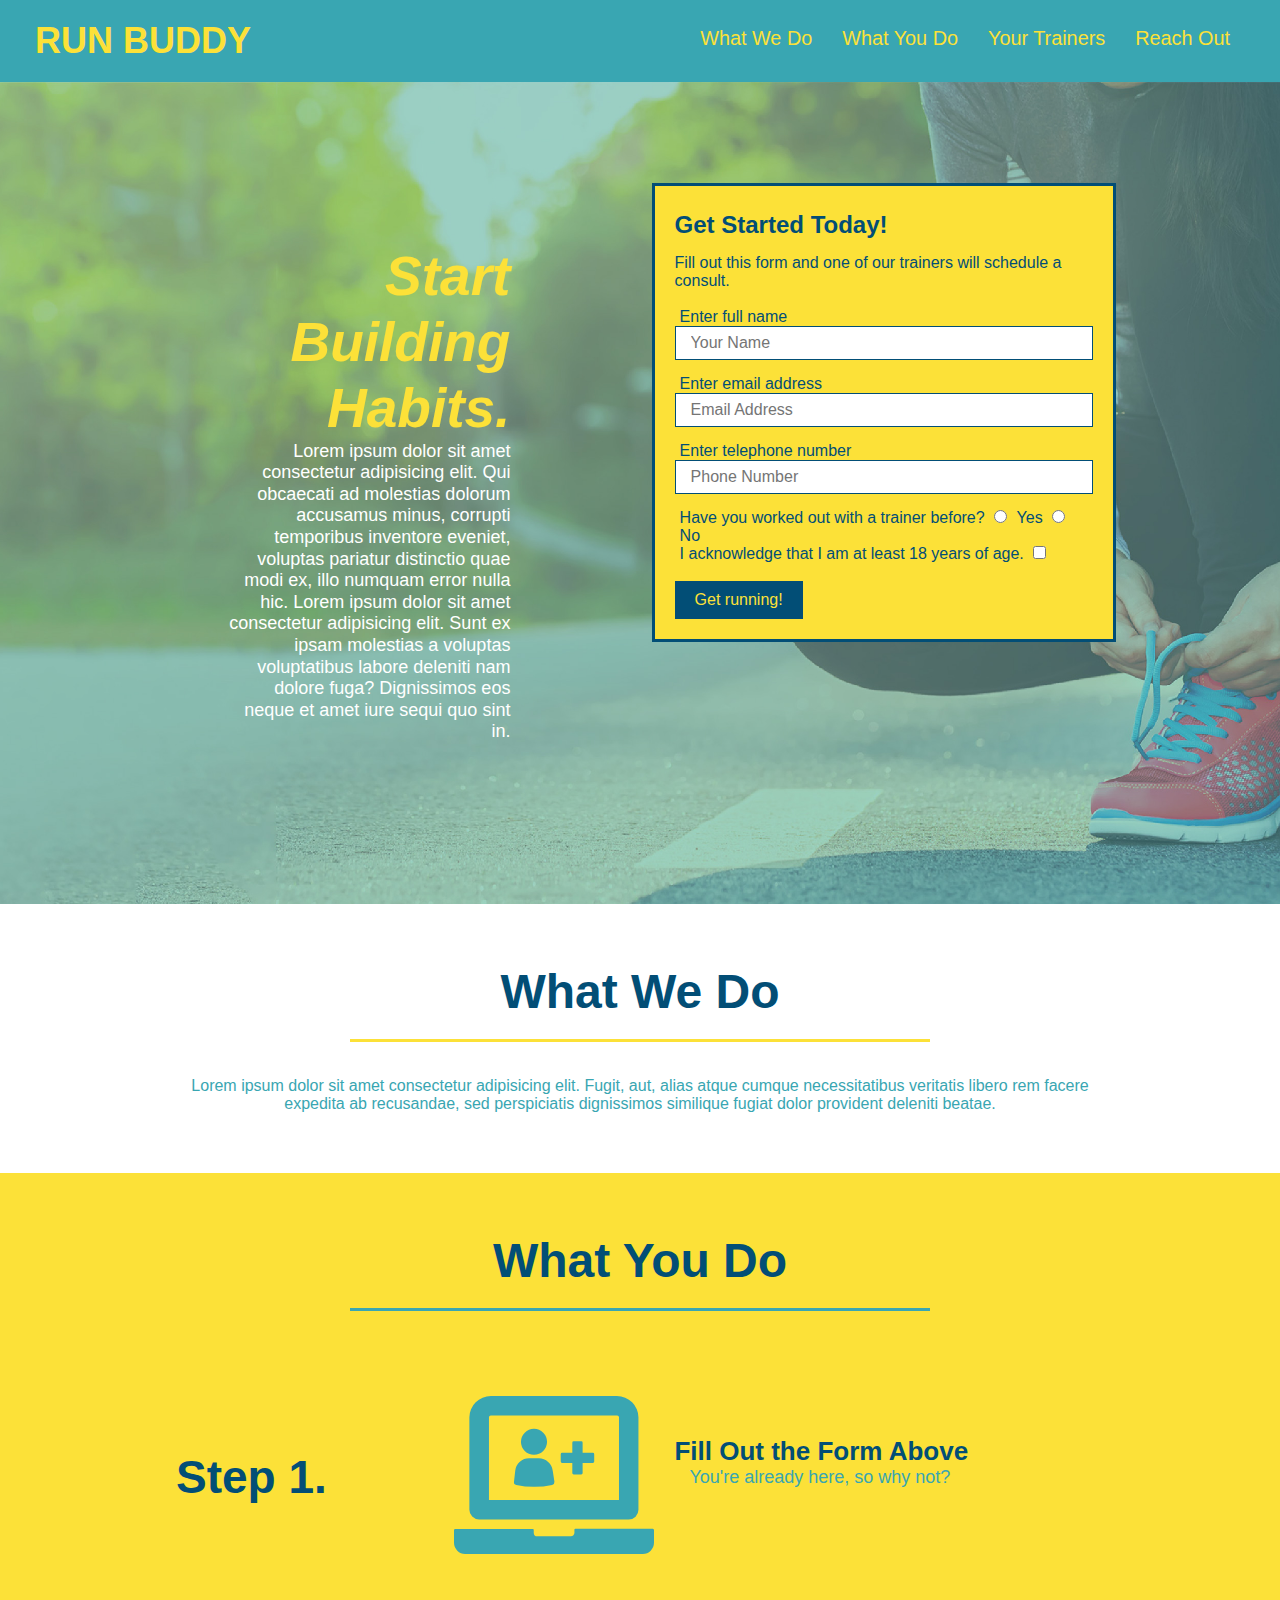
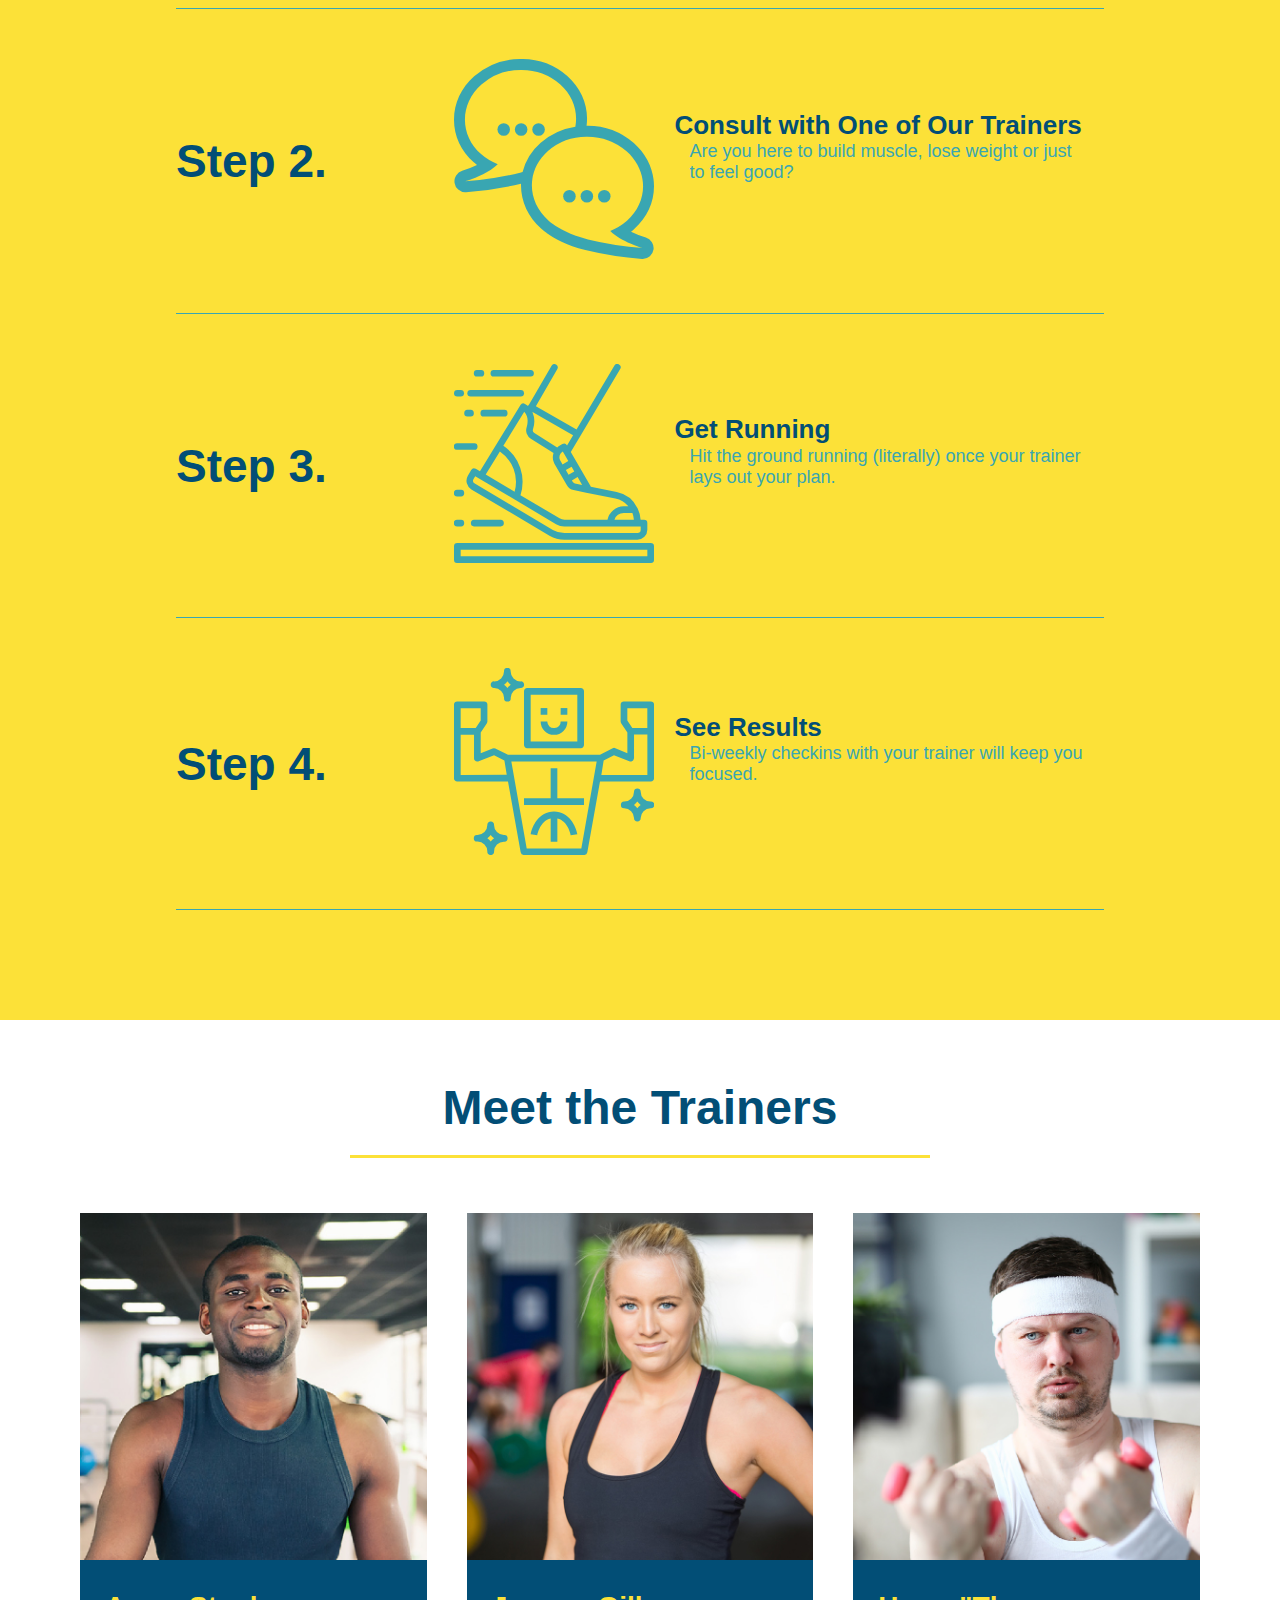
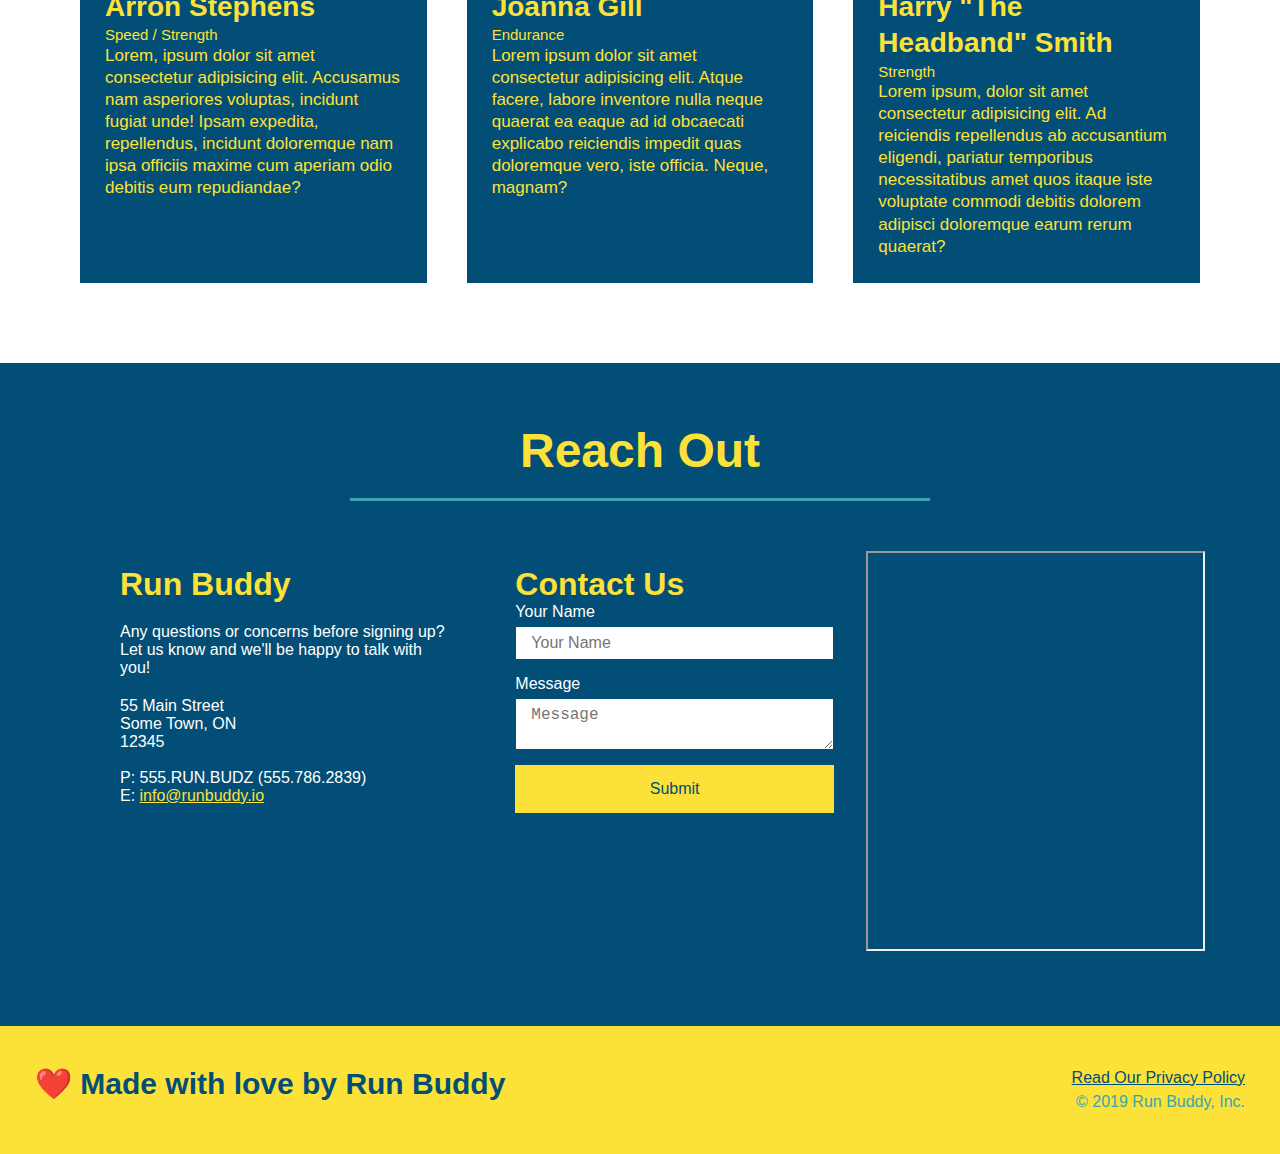
==== commit 9e798667: "Merge pull request #6 from gitJanaeW/develop" ====
--- a/index.html
+++ b/index.html
@@ -55,21 +55,19 @@
                     <label for="usrTele">Enter telephone number</label>
                     <input type="tel" class="formInp" id="usrTele" name="telephone" placeholder="Phone Number"/>
                     <p>
-                        Have you worked out with a trainer before?
-                        <span class="radio-wrapper">
-                            <input type="radio" name="trainer-confirm" id="trainer-yes"/>
-                            <label for="trainer-yes">Yes</label>
-                        </span>
-                        <span class="radio-wrapper">
-                            <input type="radio" name="trainer-confirm" id="trainer-no"/>
-                            <label for="trainer-no">No</label>
-                        </span>
+                        <label for="yes">
+                            Have you worked out with a trainer before?
+                        </label>
+                        <input type="radio" id="yes" name="yN" value="Yes">
+                            <!--Value buttons are used to determine which radio button group is selected.
+                            You can you imagine the use of this when considering bool conditions-->
+                        <label for="yes">Yes</label>
+                        <input type="radio" id="no" name="yN" value="No">
+                        <label for="no">No</label>
                     </p>
                     <p>
-                        <span class="checkbox-wrapper">
-                            <input type="checkbox" name="age-confirm" id="checkbox"/>
-                            <label for="checkbox">I acknowledge that I am at least 18 years of age.</label>
-                        </span>
+                        <label for="adult">I acknowledge that I am at least 18 years of age.</label>
+                        <input type="checkbox" id="adult">
                     </p><br>
                     <button type="submit">Get running!</button>
                 </form>
--- a/assets/css/style.css
+++ b/assets/css/style.css
@@ -1,9 +1,3 @@
-:root{
-    --primary-color: #fce138;
-    --secondary-color: #024e76;
-    --tertiary-color: #39a6b2;
-}
-
 *{
     margin: 0;
     padding: 0;
@@ -18,32 +12,21 @@
 header{
     display: flex;
     justify-content: space-between;
-    position: -webkit-sticky;
-    position: sticky;
-    top: 0;
-    background: var(--tertiary-color);
+    background: #39a6b2;
     flex-wrap: wrap;
     /*Why can we use "background" here instead of
     "background-color"? What's the difference?*/
     padding: 20px 35px;
-    background-image: url("../images/hero-bg-flipped.jpg");
-    background-size: cover;
-    background-position: center;
-    /* background-attachment: fixed; places the image relevant to the viewport instead of the element*/
-    background-attachment: fixed;
-    background-position: 80%;
-    z-index: 9999;
 }
 header h1{
     font-weight: bold;
     font-size: 36px;
-    color: var(--primary-color);
+    color: #fce138;
     margin: 0;
-    text-shadow: 0 0 10px rgba(0, 0, 0, 0.5);
 }
 header a {
     text-decoration: none;
-    color: var(--primary-color);
+    color: #fce138;
 }
 header nav{
     margin: 7px 0;
@@ -58,18 +41,10 @@
     padding: 10px 15px;
     font-weight: lighter;
     font-size: 1.55vw;
-    text-shadow: 0 0 10px rgba(0, 0, 0, 0.5);
-}
-
-header nav ul li a:hover{
-    background-color: var(--primary-color);
-    color: var(--secondary-color);
-    border-radius: 15px;
-    text-shadow: none;
 }
 
 body{
-    color:var(--tertiary-color);
+    color:#39a6b2;
     font-family: Helvetica, Arial, sans-serif;
 }
 
@@ -101,18 +76,15 @@
 .hero-cta h2{
     font-style: italic;
     font-size: 55px;
-    color: var(--primary-color);
-    text-shadow: 0 0 10px rgba(0, 0, 0, 0.5);
+    color: #fce138;
 }
 
 
 .signUp{
-    background-color: rgb(252, 225, 56, 0.8);
-    border: 3px solid var(--secondary-color);
-    border-radius: 15px;
-    box-shadow: 0 0 10px rgba(0, 0, 0, 0.5);
+    background-color: #fce138;
+    border: 3px solid #024e76;
     padding: 20px;
-    color:var(--secondary-color);
+    color:#024e76;
     width: 40%;
     margin: 3.5%;
 }
@@ -122,92 +94,26 @@
 }
 
 .formInp{
-    border: 1px solid var(--secondary-color);
-    border-radius: 15px;
+    border: 1px solid #024e76;
     display: block;
     padding: 7px 15px;
     font-size: 16px;
-    color:var(--secondary-color);
+    color:#024e76;
     width: 100%;
-    margin-bottom: 15px;
-    background-color: rgba(255, 255, 255, 0.75);
-}
-
-.formInp:focus{
-    background-color: rgba(255, 255, 255, 1);
-}
-
-
-/* RADIO BUTTON AND CHECKBOX STYLING */
-.checkbox-wrapper, .radio-wrapper{
-    position: relative;
-    left: 10px;
-    margin: 10px;
-    line-height: 1.6;
-}
-
-.checkbox-wrapper input, .radio-wrapper input{
-    opacity: 0;
-}
-
-.checkbox-wrapper label::before, .radio-wrapper label::before{
-    content: "";
-    height: 20px;
-    width: 20px;
-    background-color: rgba(255, 255, 255, 0.75);
-    border: 1px solid var(--secondary-color);
-    position: absolute;
-    top: -4px;
-    left: -30px;
-    border-radius: 50%;
-}
-
-.radio-wrapper label::after{
-    content: "";
-    width: 20px;
-    height: 20px;
-    border-radius: 50%;
-    background: var(--secondary-color);
-    position: absolute;
-    left: -26px;
-    top: 1px;
-    /* Gradient blue color on the radio button */
-    background-image: radial-gradient(circle, var(--tertiary-color), var(--secondary-color));
-}
-
-.checkbox-wrapper label::after{
-    content: "";
-    height: 6px;
-    width: 14px;
-    border-left: 2px solid var(--secondary-color);
-    border-bottom: 2px solid var(--secondary-color);
-    position: absolute;
-    left: -26px;
-    top: 1px;
-    transform: rotate(-50deg);
-}
-
-.checkbox-wrapper input:checked + label, .radio-wrapper input:checked + label{
-    content: none;
-}
-
-.checkbox-wrapper input:checked + label::after, .radio-wrapper input:checked + label::after{
-    content: "";
-}
-
+    margin-bottom: 15px;;
+}
 
 button{
-    background-color: var(--secondary-color);
-    color: var(--primary-color);
+    background-color: #024e76;
+    color: #fce138;
     padding: 10px 20px;
     border: none;
-    border-radius: 15px;
     font-size: 16px;
 }
 
 .sectionTitle{
     font-size: 48px;
-    color:var(--secondary-color);
+    color:#024e76;
     padding-bottom: 20px;
     text-align: center;
     margin: 0 auto 35px auto;
@@ -215,10 +121,10 @@
     border-bottom: 3px solid;
 }
 .primaryBorder{
-    border-color: var(--primary-color);
+    border-color: #fce138;
 }
 .secondaryBorder{
-    border-color:var(--tertiary-color)
+    border-color:#39a6b2
 }
 
 .intro p{
@@ -230,21 +136,17 @@
 }
 
 .steps{
-    background-color: var(--primary-color);
+    background-color: #fce138;
 }
 .step{
     margin: 50px auto;
     padding-bottom: 50px;
     width: 80%;
-    border-bottom: 1px solid var(--tertiary-color);
+    border-bottom: 1px solid #39a6b2;
     display: flex;
     flex-wrap: wrap;
     align-items: center;
     justify-content: space-between;
-}
-.step:last-child{
-    /* Alternatively could use the selector ".step:not(:last-child){}", but it didn't work for me this time. :'D */
-    border-bottom: none;
 }
 .step-img{
     flex: 1 12%;
@@ -255,7 +157,7 @@
 }
 .step h3{
     flex: 1 30%;
-    color: var(--secondary-color);
+    color: #024e76;
     font-size: 46px;
 }
 
@@ -265,10 +167,10 @@
 .step-text h4{
     font-size: 26px;
     line-height: 1.5px;
-    color: var(--secondary-color);
+    color: #024e76;
 }
 .step-text p{
-    color:var(--tertiary-color);
+    color:#39a6b2;
     font-size: 18px;
     padding: 15px;
 }
@@ -289,8 +191,8 @@
 .trainer{
     flex: 1;
     margin: 20px;
-    background-color: var(--secondary-color);
-    color:var(--primary-color);
+    background-color: #024e76;
+    color:#fce138;
 }
 .trainer img{
     width: 100%;
@@ -321,10 +223,10 @@
 }
 
 .contact{
-    background-color: var(--secondary-color);
+    background-color: #024e76;
 }
 .contact h2{
-    color:var(--primary-color);
+    color:#fce138;
 }
 .contactInfo{
     display: flex;
@@ -349,7 +251,7 @@
     color: white;
 }
 .contactInfo h3{
-    color: var(--primary-color);
+    color: #fce138;
     font-size: 32px;
 }
 .contactInfo p, .contactInfo address{
@@ -358,45 +260,34 @@
     font-style: normal;
 }
 .contactInfo a{
-    color: var(--primary-color);
+    color: #fce138;
 }
 
 .contact-form input, .contact-form textarea{
-    border: 1px solid var(--secondary-color);
-    border-radius: 15px;
+    border: 1px solid #024e76;
     display: block;
     padding: 7px 15px;
     font-size: 16px;
-    color: var(--secondary-color);
+    color: #024e76;
     width: 95%;
     margin-bottom: 15px;
     margin-top: 5px;
-    background-color: rgba(255, 255, 255, 0.75);
-}
-.contact-form input:hover, .contact-form textarea{
-    background-color: rgba(255, 255, 255, 0.75);
-}
-
+}
 .contact-form button{
     width: 95%;
     border: none;
-    border-radius: 15px;
-    background:var(--primary-color);
-    color: var(--secondary-color);
+    background:#fce138;
+    color: #024e76;
     text-align: center;
     padding: 15px 0;
     font-size: 16px;
 }
 
-.contact-form button:hover{
-    background-color: var(--tertiary-color);
-}
-
 footer{
     display: flex;
     justify-content: space-between;
     flex-wrap: wrap;
-    background: var(--primary-color);
+    background: #fce138;
     width: 100%;
         /*NOTE: width: 100%; means this element will be the full width of its parent*/
     padding: 40px 35px;
@@ -404,7 +295,7 @@
     gotten rid of all marigns/padding with the * selector?*/
 }
 footer h2{
-    color: var(--secondary-color);
+    color: #024e76;
     font-size: 30px;
     margin: 0;
     /*Why is margin: 0; necessary when the margin
@@ -415,7 +306,7 @@
     text-align: right;
 }
 footer a{
-    color: var(--secondary-color);
+    color: #024e76;
 }
 
 /* MEDIA QUERIES FOR SMALLER DESKTOP SCREENS AND/OR SMALLER */
@@ -426,7 +317,6 @@
     header{
         padding-bottom: 0;
         justify-content: center;
-        position: relative;
     }
     header h1{
         width: 100%;
@@ -439,7 +329,6 @@
     header nav ul li a{
         font-size: 20px;
     }
-
     footer h2, footer div{
         text-align: center;
         width:  100%;
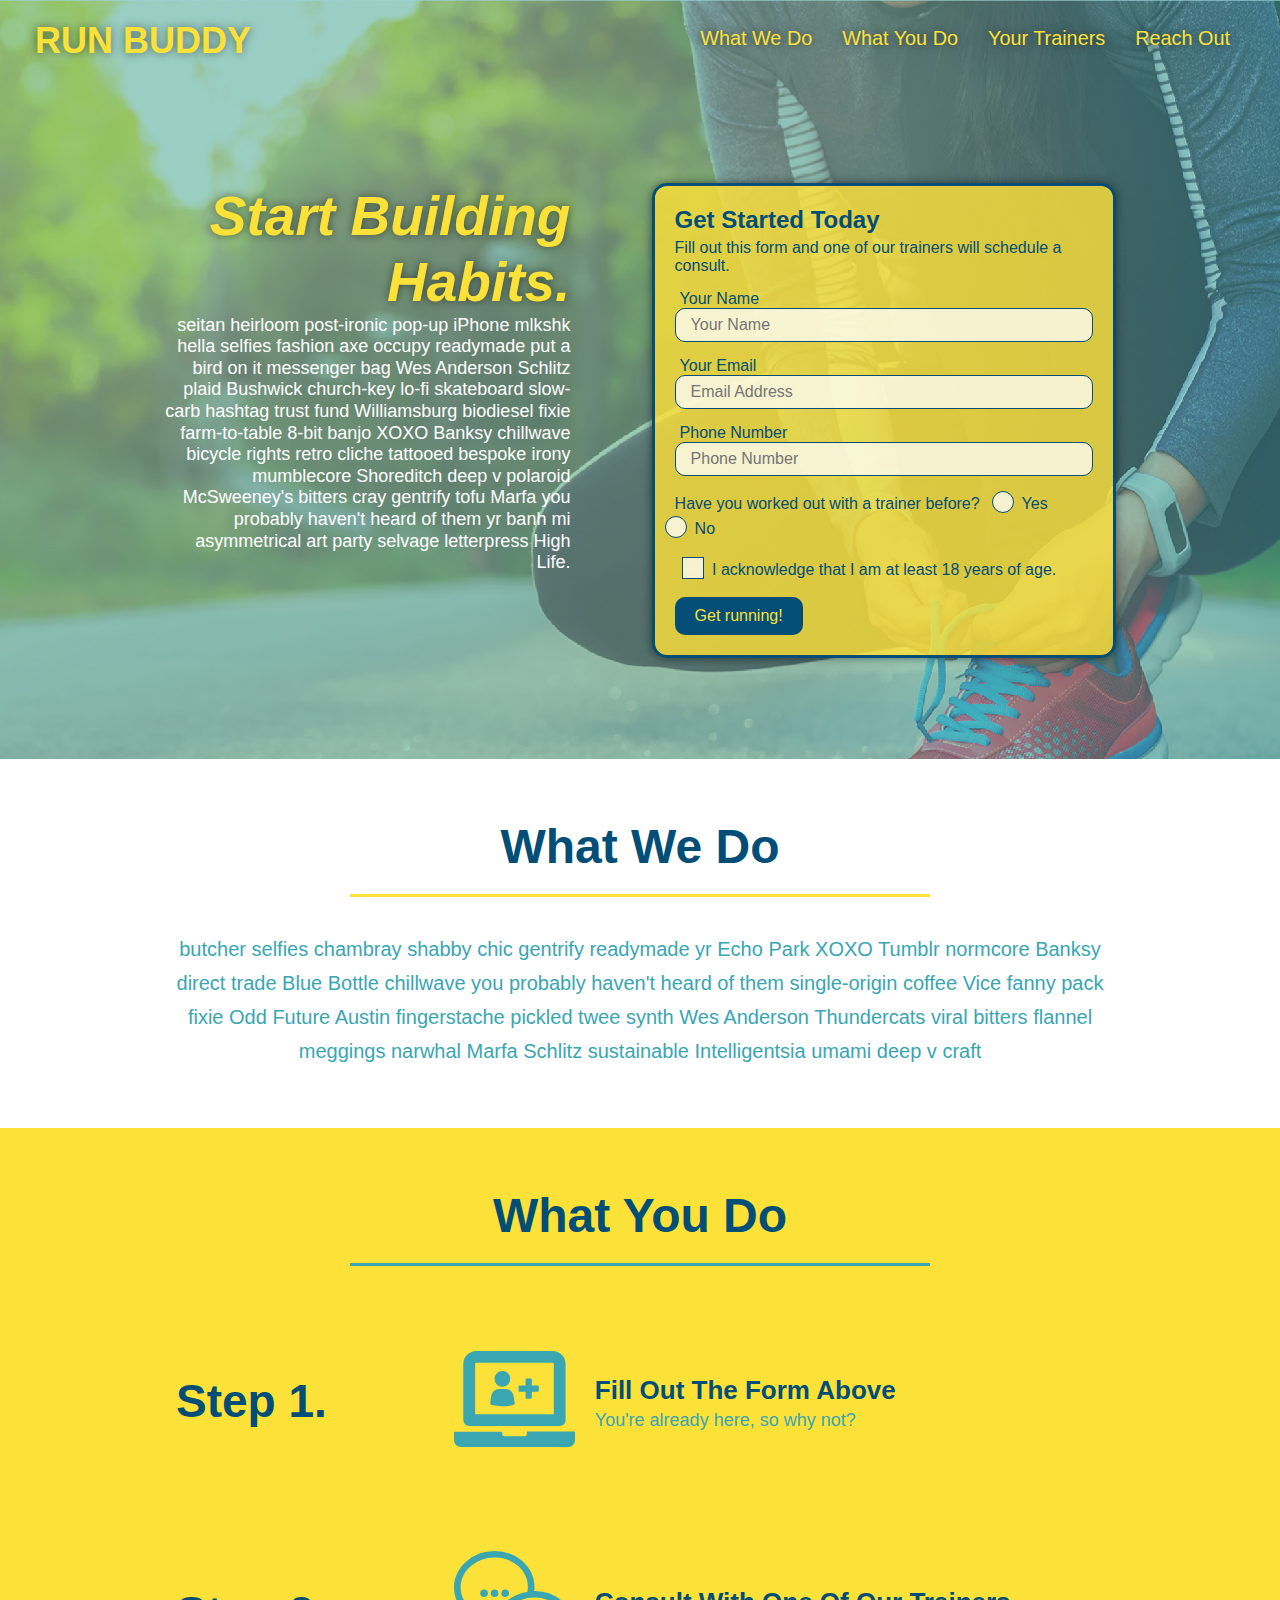
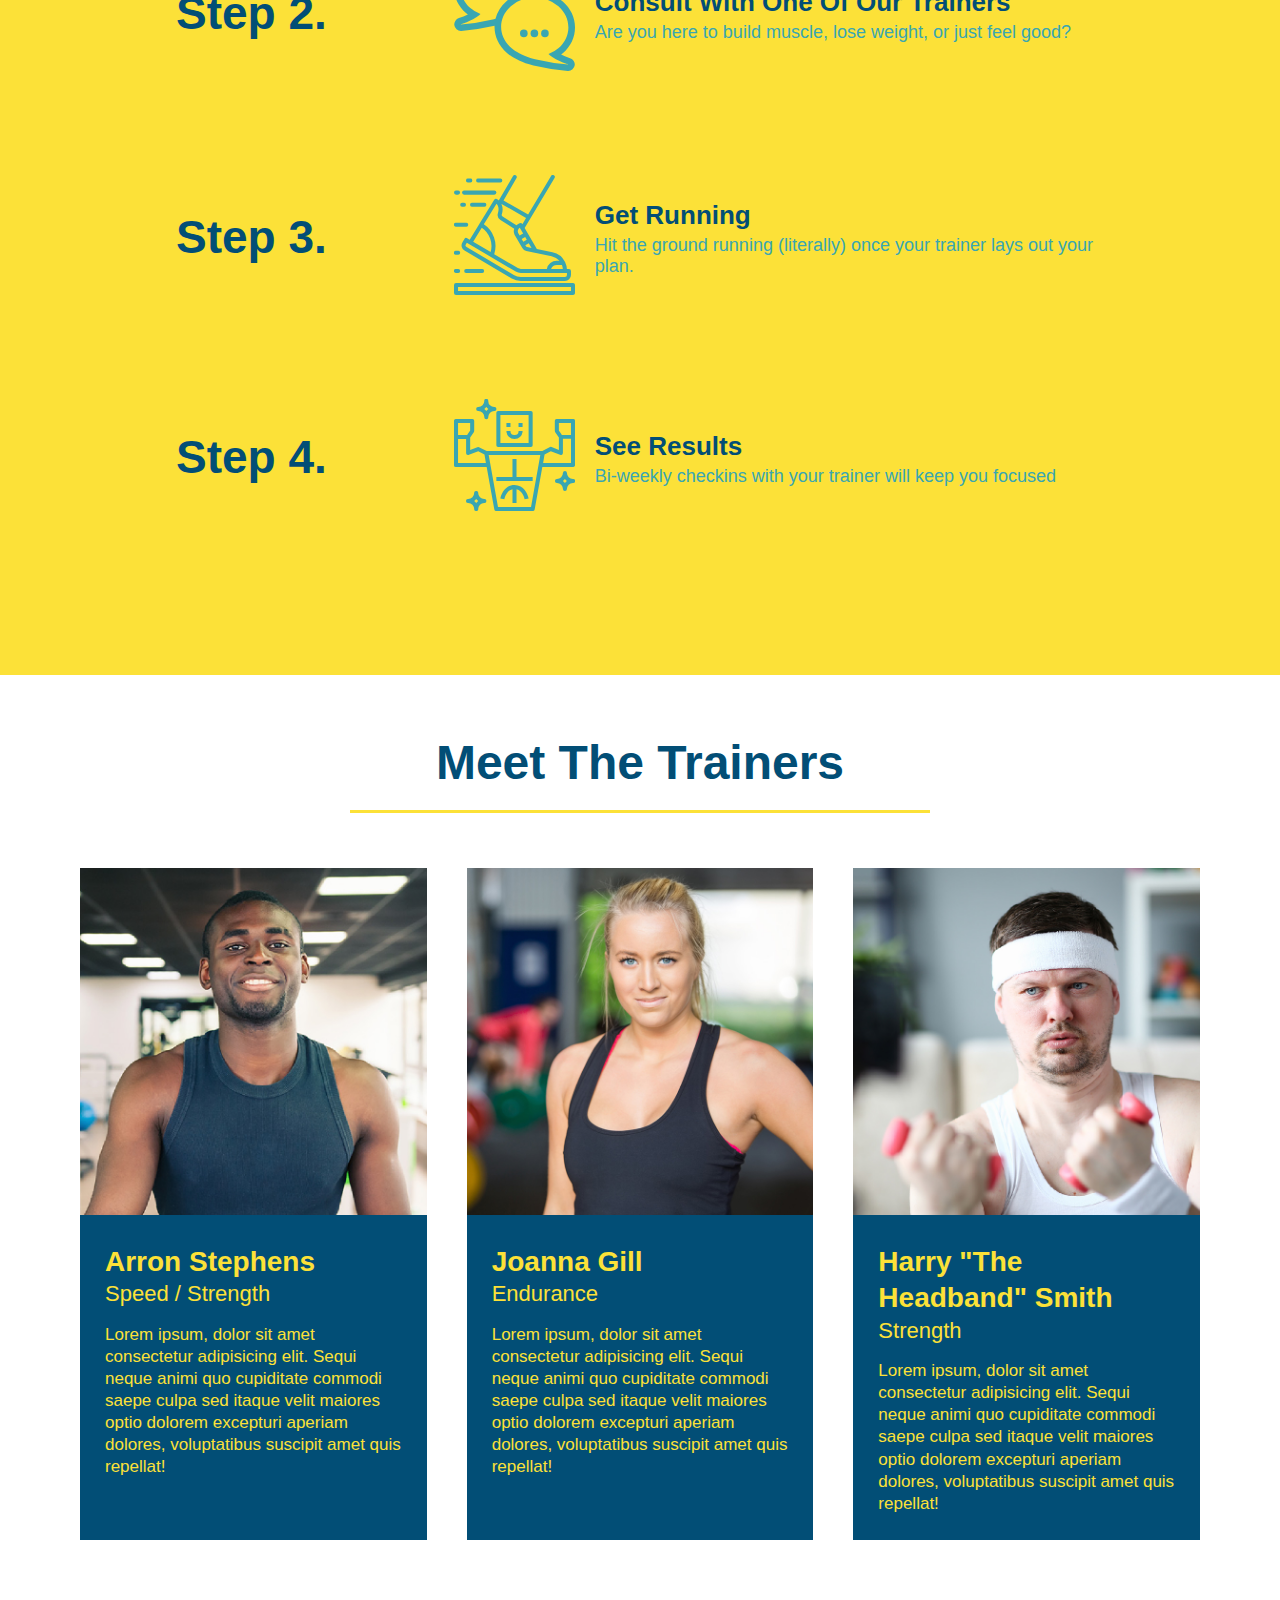
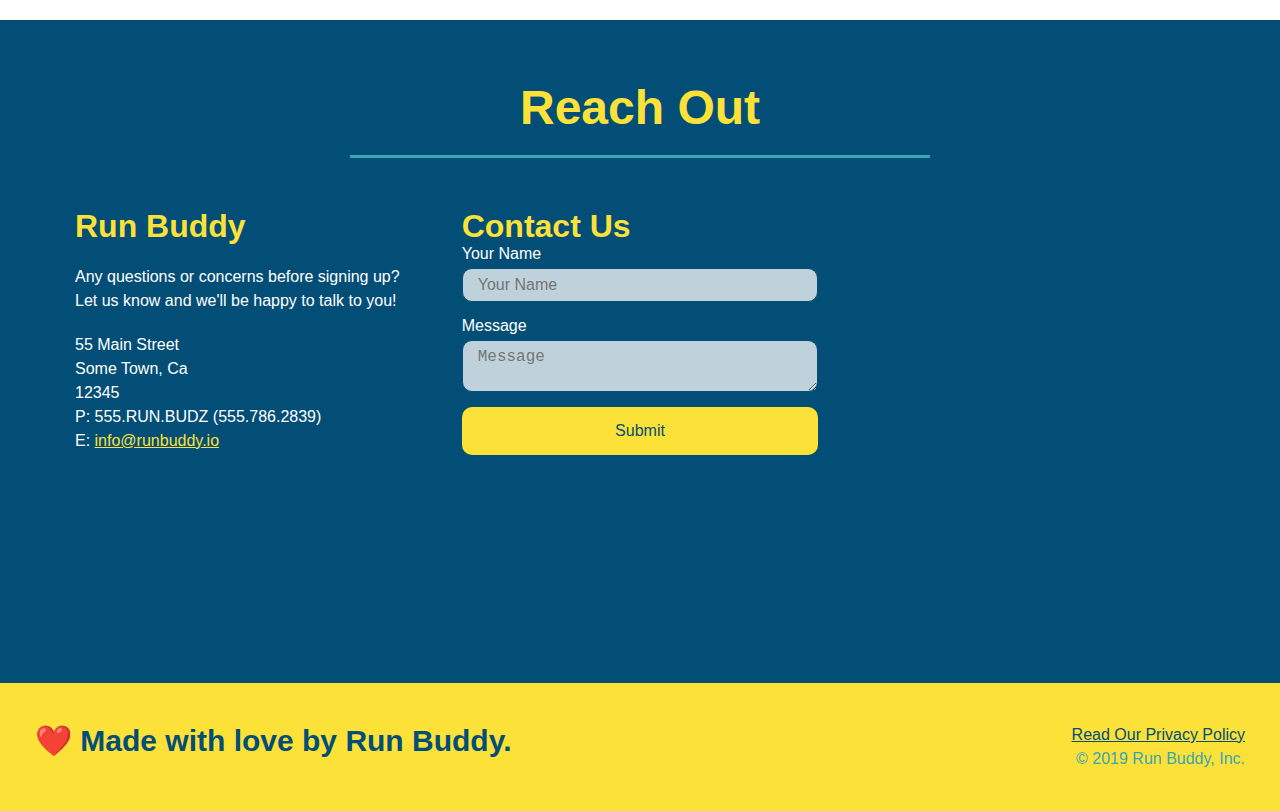
==== commit 27e0d0c8: "organizing code and fixing bugs" ====
--- a/index.html
+++ b/index.html
@@ -1,241 +1,253 @@
 <!DOCTYPE html>
 <html lang="en">
-    <head>
-        <meta charset="UTF-8"/>
-        <!-- The command below is used to scale the text on a page to the device being used (prevents small text on handheld devices). -->
-        <meta name="viewport" content="width=device-width, initial-scale=1.0"/>
-        <title>RUN BUDDY</title>
-        <link rel="stylesheet" href="./assets/css/style.css" type="text/css">
-    </head>
-
-    <body>
-        <!--navigation-->
-        <header>
-            <h1>
-                <a href="/">
-                    RUN BUDDY
-                </a>
-            </h1>
-            <nav>
-                <ul>
-                    <li>
-                        <a href=" #whatWeDo">What We Do</a>
-                    </li>
-                    <li>
-                        <a href="#whatYouDo">What You Do</a>
-                    </li>
-                    <li>
-                        <a href="#yourTrainers">Your Trainers</a>
-                    </li>
-                    <li>
-                        <a href="#reachOut">Reach Out</a>
-                    </li>
-                </ul>
-            </nav>
-        </header>
-
-        <!--hero/sign up-->
-        <section class="hero">
-            <section class="hero-cta">
-                <h2>Start Building Habits.</h2>
-                <p>
-                    Lorem ipsum dolor sit amet consectetur adipisicing elit. Qui obcaecati ad molestias dolorum accusamus minus, corrupti temporibus inventore eveniet, voluptas pariatur distinctio quae modi ex, illo numquam error nulla hic. Lorem ipsum dolor sit amet consectetur adipisicing elit. Sunt ex ipsam molestias a voluptas voluptatibus labore deleniti nam dolore fuga? Dignissimos eos neque et amet iure sequi quo sint in.
-                </p>
-            </section>
-
-            <div class="signUp">                
-                <h3>Get Started Today!</h3>
-                <p>Fill out this form and one of our trainers will schedule a consult.</p><br>
-
-                <form>
-                    <label for="usrName">Enter full name</label>
-                    <input type="text" class="formInp" id="usrName" name="name" placeholder="Your Name"/>
-                    <label for="usrEmail">Enter email address</label>
-                    <input type="email" class="formInp" id="usrEmail" name="email" placeholder="Email Address"/>
-                    <label for="usrTele">Enter telephone number</label>
-                    <input type="tel" class="formInp" id="usrTele" name="telephone" placeholder="Phone Number"/>
-                    <p>
-                        <label for="yes">
-                            Have you worked out with a trainer before?
-                        </label>
-                        <input type="radio" id="yes" name="yN" value="Yes">
-                            <!--Value buttons are used to determine which radio button group is selected.
-                            You can you imagine the use of this when considering bool conditions-->
-                        <label for="yes">Yes</label>
-                        <input type="radio" id="no" name="yN" value="No">
-                        <label for="no">No</label>
-                    </p>
-                    <p>
-                        <label for="adult">I acknowledge that I am at least 18 years of age.</label>
-                        <input type="checkbox" id="adult">
-                    </p><br>
-                    <button type="submit">Get running!</button>
-                </form>
-            </div> 
-        </section>
-            
-        <!--what we do section-->
-        <section id="whatWeDo" class="intro">
-            <div class="flex-row">
-                <h2 class="sectionTitle primaryBorder">What We Do</h2>
+  <head>
+    <meta charset="UTF-8" />
+    <!-- The command below is used to scale the text on a page to the device being used (prevents small text on handheld devices). -->
+    <meta name="viewport" content="width=device-width, initial-scale=1.0" />
+    <link rel="stylesheet" href="./assets/css/style.css">
+    <title>Run Buddy</title>
+  </head>
+  <body>
+    <!-- navigation tags - block level element -->
+    <header>
+      <h1>
+        <a href="/">RUN BUDDY</a>
+      </h1>
+      <nav>
+        <ul>
+          <li>
+            <a href="#what-we-do">What We Do</a>
+          </li>
+          <li>
+            <a href="#what-you-do">What You Do</a>
+          </li>
+          <li>
+            <a href="#your-trainers">Your Trainers</a>
+          </li>
+          <li>
+            <a href="#reach-out">Reach Out</a>
+          </li>
+        </ul>
+      </nav>
+    </header>
+    <!-- end navigation -->
+
+    <!-- hero/jumbotron -->
+    <section class="hero">
+      <div class="hero-cta">
+        <h2>Start Building Habits.</h2>
+        <p>
+          seitan heirloom post-ironic pop-up iPhone mlkshk hella selfies fashion axe occupy readymade put a bird on it
+          messenger bag Wes Anderson Schlitz plaid Bushwick church-key lo-fi skateboard slow-carb hashtag trust fund
+          Williamsburg biodiesel fixie farm-to-table 8-bit banjo XOXO Banksy chillwave bicycle rights retro cliche
+          tattooed bespoke irony mumblecore Shoreditch deep v polaroid McSweeney's bitters cray gentrify tofu Marfa you
+          probably haven't heard of them yr banh mi asymmetrical art party selvage letterpress High Life.
+        </p>
+      </div>
+
+      <div class="hero-form">
+        <h3>Get Started Today</h3>
+        <p>Fill out this form and one of our trainers will schedule a consult.</p>
+        <form>
+          <label for="name">Your Name</label>
+          <input type="text" placeholder="Your Name" id="name" name="name" class="form-input" />
+          <label for="email">Your Email</label>
+          <input type="email" placeholder="Email Address" id="email" name="email" class="form-input" />
+          <label for="phone">Phone Number</label>
+          <input type="tel" placeholder="Phone Number" name="phone" id="phone" class="form-input" />
+          <p>
+            Have you worked out with a trainer before?
+            <span class="radio-wrapper">
+              <input type="radio" name="trainer-confirm" id="trainer-yes" />
+              <label for="trainer-yes">Yes</label>
+            </span>
+            <span class="radio-wrapper">
+              <input type="radio" name="trainer-confirm" id="trainer-no" />
+              <label for="trainer-no">No</label>
+            </span>
+          </p>
+          <p>
+            <span class="checkbox-wrapper">
+              <input type="checkbox" name="checkpoint1" id="checkbox" />
+              <label for="checkbox">I acknowledge that I am at least 18 years of age.</label>
+            </span>
+          </p>
+          <button type="submit">
+            Get running!
+          </button>
+        </form>
+      </div>
+    </section>
+    <!-- end header -->
+
+    <!-- "what we do" start - <section> -->
+    <section id="what-we-do" class="intro">
+      <div class="flex-row">
+        <h2 class="section-title primary-border">
+          What We Do
+        </h2>
+      </div>
+      <div class="flex-row">
+        <p>
+          butcher selfies chambray shabby chic gentrify readymade yr Echo Park XOXO Tumblr normcore Banksy direct trade  Blue Bottle chillwave you probably haven't heard of them single-origin coffee Vice fanny pack fixie Odd Future Austin fingerstache pickled twee synth Wes Anderson Thundercats viral bitters flannel meggings narwhal Marfa Schlitz sustainable Intelligentsia umami deep v craft
+        </p>
+      </div>
+    </section>
+    <!-- end "what we do" -->
+
+    <!-- "what you do" start -->
+    <section id="what-you-do" class="steps">
+      <div class="flex-row">
+        <h2 class="section-title secondary-border">
+          What You Do
+        </h2> 
+      </div>
+      <div class="step">
+        <h3>Step 1.</h3>
+        <div class="step-info">
+          <div class="step-img">
+            <img src="./assets/images/step-1.svg" alt="" />
+          </div>
+          <div class="step-text">
+            <h4>Fill Out The Form Above</h4>
+            <p>You're already here, so why not?</p>
+          </div>
+        </div>
+      </div>
+      <div class="step">
+        <h3>Step 2.</h3>
+        <div class="step-info">
+          <div class="step-img">
+            <img src="./assets/images/step-2.svg" alt="" />
+          </div>
+          <div class="step-text">
+            <h4>Consult With One Of Our Trainers</h4>
+            <p>Are you here to build muscle, lose weight, or just feel good?</p>
+          </div>
+        </div>
+      </div>
+      <div class="step">
+        <h3>Step 3.</h3>
+        <div class="step-info">
+          <div class="step-img">
+            <img src="./assets/images/step-3.svg" alt="" />
+          </div>
+          <div class="step-text">
+            <h4>Get Running</h4>
+            <p>Hit the ground running (literally) once your trainer lays out your plan.</p>
+          </div>
+        </div>
+      </div>
+      <div class="step">
+        <h3>Step 4.</h3>
+        <div class="step-info">
+          <div class="step-img">
+            <img src="./assets/images/step-4.svg" alt="" />
+          </div>
+          <div class="step-text">
+            <h4>See Results</h4>
+            <p>Bi-weekly checkins with your trainer will keep you focused</p>
+          </div>
+        </div>
+      </div>
+    </section>
+    <!-- "what you do" end -->
+
+    <!-- "meet the trainers" start -->
+    <section id="your-trainers">
+      <div class="flex-row">
+        <h2 class="section-title primary-border">
+          Meet The Trainers
+        </h2>
+      </div>
+
+      <div class="trainers">
+        <article class="trainer">
+          <img src="./assets/images/trainer-1.jpg" alt="Arron Stephens in his workout clothes, ready to pump iron" />
+          <div class="trainer-bio">
+            <h3 class="trainer-name">Arron Stephens</h3>
+            <h4 class="trainer-role">Speed / Strength</h4>
+            <p>Lorem ipsum, dolor sit amet consectetur adipisicing elit. Sequi neque animi quo cupiditate commodi saepe culpa sed itaque velit maiores optio dolorem excepturi aperiam dolores, voluptatibus suscipit amet quis repellat!</p>
+          </div>
+        </article>
+
+        <article class="trainer">
+          <img src="./assets/images/trainer-2.jpg" alt="Joanna Gill cooling off after a work out" />
+          <div class="trainer-bio">
+            <h3 class="trainer-name">Joanna Gill</h3>
+            <h4 class="trainer-role">Endurance</h4>
+            <p>Lorem ipsum, dolor sit amet consectetur adipisicing elit. Sequi neque animi quo cupiditate commodi saepe culpa sed itaque velit maiores optio dolorem excepturi aperiam dolores, voluptatibus suscipit amet quis repellat!</p>
             </div>
-
-            <div class="flex-row">
-                <p>
-                    Lorem ipsum dolor sit amet consectetur adipisicing elit. Fugit, aut, alias atque cumque necessitatibus veritatis libero rem facere expedita ab recusandae, sed perspiciatis dignissimos similique fugiat dolor provident deleniti beatae.
-                </p>
-            </div>
-        </section>
+          </article>
+
+        <article class="trainer">
+          <img src="./assets/images/trainer-3.jpg" alt="Harry Smith wearing a headband and lifting comically small pink weights" />
+          <div class="trainer-bio">
+            <h3 class="trainer-name">Harry "The Headband" Smith</h3>
+            <h4 class="trainer-role">Strength</h4>
+            <p>Lorem ipsum, dolor sit amet consectetur adipisicing elit. Sequi neque animi quo cupiditate commodi saepe culpa sed itaque velit maiores optio dolorem excepturi aperiam dolores, voluptatibus suscipit amet quis repellat!</p>
+          </div>
+        </article>
+      </div>
+    </section>
+    <!-- "meet the trainers" end -->
+
+    <!-- "reach out" start -->
+    <section id="reach-out" class="contact">
+      <div class="flex-row">
+        <h2 class="section-title secondary-border">
+          Reach Out
+        </h2>
+      </div>
+
+      <div class="contact-info">
+        <div>
+          <h3>Run Buddy</h3>
+          <p>
+            Any questions or concerns before signing up? 
+            <br/>
+            Let us know and we'll be happy to talk to you!
+          </p>
+
+          <address>
+            55 Main Street <br/>
+            Some Town, Ca <br/>
+            12345<br/>
+            P: 555.RUN.BUDZ (555.786.2839)<br/>
+            E: <a href="mailto:info@runbuddy.io">info@runbuddy.io</a>
+          </address>
+          
+        </div>
+
+        <div class="contact-form">
+          <h3>Contact Us</h3>
+          <form>
+            <label for="contact-name">Your Name</label>
+            <input type="text" id="contact-name" placeholder="Your Name" />
         
-        <!--what you do section-->
-        <section id="whatYouDo" class="steps">
-            <div class="flex-row">
-                <h2 class="sectionTitle secondaryBorder">What You Do</h2>
-            </div>
-            
-            <div class="step">
-                <h3>Step 1.</h3>
-                <div class="step-info">
-                    <div class="step-img">
-                        <img src="./assets/images/step-1.svg" alt=""/>
-                    </div>
-                    <div class="step-text">
-                        <h4>Fill Out the Form Above</h4>
-                        <p>You're already here, so why not?</p>
-                    </div>
-                </div>
-            </div>
-
-            <div class="step">
-                <h3>Step 2.</h3>
-                <div class="step-info">
-                    <div class="step-img">
-                        <img src="./assets/images/step-2.svg" alt=""/>
-                    </div>
-                    <div class="step-text">
-                        <h4>Consult with One of Our Trainers</h4>
-                        <p>Are you here to build muscle, lose weight or just to feel good?</p>
-                    </div>
-                </div>
-            </div>
-
-            <div class="step">
-                <h3>Step 3.</h3>
-                <div class="step-info">
-                    <div class="step-img">
-                        <img src="./assets/images/step-3.svg" alt=""/>
-                    </div>
-                    <div class="step-text">
-                        <h4>Get Running</h4>
-                        <p>Hit the ground running (literally) once your trainer lays out your plan.</p>
-                    </div>
-                </div>
-            </div>
-
-            <div class="step">
-                <h3>Step 4.</h3>
-                <div class="step-info">
-                    <div class="step-img">
-                        <img src="./assets/images/step-4.svg" alt=""/>
-                    </div>
-                    <div class="step-text">
-                        <h4>See Results</h3>
-                        <p>Bi-weekly checkins with your trainer will keep you focused.</p>
-                    </div>
-                </div>
-            </div>
-        </section>
+            <label for="contact-message">Message</label>
+            <textarea id="contact-message" placeholder="Message"></textarea>
         
-        <!--meet the trainers section-->
-        <section id="yourTrainers">
-            <div class="flex-row">
-                <h2 class="sectionTitle primaryBorder">Meet the Trainers</h2>
-            </div>
-            
-            <div class="trainers">
-                <article class="trainer">
-                    <img src="./assets/images/trainer-1.jpg" alt="Arraon Stephens in workout clothes"/>
-                    <div class="trainerBio">
-                        <h3 class="trainer-name">Arron Stephens</h3>
-                        <h4 class="trainer-role">Speed / Strength</h4>
-                        <p>Lorem, ipsum dolor sit amet consectetur adipisicing elit. Accusamus nam asperiores voluptas, incidunt fugiat unde! Ipsam expedita, repellendus, incidunt doloremque nam ipsa officiis maxime cum aperiam odio debitis eum repudiandae?</p>
-                    </div>
-                </article>
-
-                <article class="trainer">
-                    <img src="./assets/images/trainer-2.jpg" alt="Joanna Gill in workout clothes"/>
-                    <div class="trainerBio">
-                        <h3 class="trainer-name">Joanna Gill</h3>
-                        <h4 class="trainer-role">Endurance</h4>
-                        <p>Lorem ipsum dolor sit amet consectetur adipisicing elit. Atque facere, labore inventore nulla neque quaerat ea eaque ad id obcaecati explicabo reiciendis impedit quas doloremque vero, iste officia. Neque, magnam?</p>
-                    </div>
-                </article>
-
-                <article class="trainer">
-                    <img src="./assets/images/trainer-3.jpg" alt="Harry 'The Headband' Smith in his signature workout headband"/>
-                    <div class="trainerBio">
-                        <h3 class="trainer-name">Harry "The Headband" Smith</h3>
-                        <h4 class="trainer-role">Strength</h4>
-                        <p>Lorem ipsum, dolor sit amet consectetur adipisicing elit. Ad reiciendis repellendus ab accusantium eligendi, pariatur temporibus necessitatibus amet quos itaque iste voluptate commodi debitis dolorem adipisci doloremque earum rerum quaerat?</p>
-                    </div>
-                </article>
-            </div>
-        </section>        
+            <button type="submit">Submit</button>
+          </form>
+        </div>
         
-        
-        <!--reach out section-->
-        <section id="reachOut" class="contact">
-            <div class="flex-row">
-                <h2 class="sectionTitle secondaryBorder">Reach Out</h2>
-            </div>
-
-            <div class="contactInfo">
-                <div>
-                    <h3>Run Buddy</h3>
-                    <p>
-                        Any questions or concerns before signing up?<br>
-                        Let us know and we'll be happy to talk with you!
-                    </p>
-                    <address>
-                        55 Main Street<br>
-                        Some Town, ON<br>
-                        12345<br><br>
-                        P: 555.RUN.BUDZ (555.786.2839)<br>
-                        E: <a href="mailto:info@runbuddy.io" target="">info@runbuddy.io</a>
-                    </address>
-                </div>
-                
-                <div class="contact-form">
-                    <h3>Contact Us</h3>
-                    <form>
-                        <label for="contact-name">Your Name</label>
-                        <input type="text" id="contact-name" placeholder="Your Name"/>
-                        <label for="contact-message">Message</label>
-                        <textarea id="contact-message" placeholder="Message"></textarea>
-
-                        <button type="submit">Submit</button>
-                    </form>
-                </div>
-
-                <iframe
-                    src="https://www.google.com/maps/embed?pb=!1m18!1m12!1m3!1d533.5007708533373!2d-79.6748605313783!3d43.58601435725613!2m3!1f0!2f0!3f0!3m2!1i1024!2i768!4f13.1!3m3!1m2!1s0x882b411f33bf89f5%3A0x7a9e192901b97274!2s4622%20Wayside%20Ct%2C%20Mississauga%2C%20ON%20L5V%201G1!5e0!3m2!1sen!2sca!4v1653494216789!5m2!1sen!2sca"
-                    allowfullscreen=""
-                    loading="lazy"
-                    referrerpolicy="no-referrer-when-downgrade">
-                </iframe>
-            </div>
-        </section>
-        
-        <!--footer-->
-        <footer>
-            <h2>❤️ Made with love by Run Buddy</h2>
-            <div>
-                <a href="./privacy-policy.html">Read Our Privacy Policy</a><br />
-                &copy; 2019 Run Buddy, Inc.
-            </div>
-        </footer>
-
-        <script scr="JSscript.js"></script>
-
-    </body>
-</html>+        <iframe
+          src="https://www.google.com/maps/embed?pb=!1m14!1m12!1m3!1d12182.30520634488!2d-74.0652613!3d40.2407219!2m3!1f0!2f0!3f0!3m2!1i1024!2i768!4f13.1!5e0!3m2!1sen!2sus!4v1561060983193!5m2!1sen!2sus"
+          frameborder="0" style="border:0" allowfullscreen>
+        </iframe>
+      </div>
+    </section>
+    <!-- "reach out" end -->
+
+    <!-- footer -->
+    <footer>
+      <h2>❤️ Made with love by Run Buddy.</h2>
+      <div>
+        <a href="./privacy-policy.html">Read Our Privacy Policy</a><br/>
+        &copy; 2019 Run Buddy, Inc.
+      </div>
+    </footer>
+    <!-- footer end -->
+  </body>
+</html>
--- a/assets/css/style.css
+++ b/assets/css/style.css
@@ -1,403 +1,601 @@
-*{
+:root {
+    --primary-color: #fce138;
+    --secondary-color: #024e76;
+    --tertiary-color: #39a6b2;
+  }
+  
+  * {
+    box-sizing: border-box;
     margin: 0;
     padding: 0;
-    box-sizing: border-box;
-    /*NOTE: As opposed to the default content-size which
-    tracks the box size of the content ONLY, border-box tracks
-    the content box as well as the padding and border of the
-    content. Changing the default will change how the computer
-    processes your box-styling*/
-}
-
-header{
+        /*NOTE: As opposed to the default content-size which
+      tracks the box size of the content ONLY, border-box tracks
+      the content box as well as the padding and border of the
+      content. Changing the default will change how the computer
+      processes your box-styling*/
+  }
+  
+  body {
+    color: var(--tertiary-color);
+    font-family: Helvetica, Arial, sans-serif;
+  }
+  
+  
+  /* HEADER / NAV BAR STYLES START */
+  
+  header {
+    padding: 20px 35px;
+    background-color: var(--tertiary-color);
     display: flex;
     justify-content: space-between;
-    background: #39a6b2;
-    flex-wrap: wrap;
-    /*Why can we use "background" here instead of
-    "background-color"? What's the difference?*/
-    padding: 20px 35px;
-}
-header h1{
+    flex-wrap: wrap;
+    position: sticky;
+    position: -webkit-sticky;
+    top: 0;
+    background-image: url("../images/hero-bg-flipped.jpg");
+    background-size: cover;
+    background-attachment: fixed;
+    /* background-attachment: fixed; places the image relevant to the viewport instead of the element*/
+    background-position: 80%;
+    z-index: 9999;
+  
+  }
+  
+  header h1 {
     font-weight: bold;
+    margin: 0;
     font-size: 36px;
-    color: #fce138;
-    margin: 0;
-}
-header a {
+    color: var(--primary-color);
+    text-shadow: 0 0 10px rgba(0, 0, 0, 0.5);
+  }
+  
+  header a {
     text-decoration: none;
-    color: #fce138;
-}
-header nav{
+    color: var(--primary-color);
+  }
+  
+  header nav {
     margin: 7px 0;
-}
-header nav ul{
+  }
+  
+  header nav ul {
     display: flex;
     flex-wrap: wrap;
     justify-content: space-between;
+    align-items: center;
     list-style: none;
-}
-header nav ul li a{
+  }
+  
+  header nav ul li a {
     padding: 10px 15px;
     font-weight: lighter;
     font-size: 1.55vw;
-}
-
-body{
-    color:#39a6b2;
-    font-family: Helvetica, Arial, sans-serif;
-}
-
-section{
+    text-shadow: 0 0 10px rgba(0, 0, 0, 0.5);
+  }
+  
+  header nav ul li a:hover {
+    background: var(--primary-color);
+    color: var(--secondary-color);
+    border-radius: 15px;
+    text-shadow: none;
+  }
+  
+  /* HEADER / NAVBAR STYLES END */
+  
+  
+  
+  /* FOOTER STYLES START */
+  footer {
+    background: var(--primary-color);
+    padding: 40px 35px;
+    display: flex;
+    justify-content: space-between;
+    flex-wrap: wrap;
+    width: 100%;
+    /*NOTE: width: 100%; means this element will be the full width of its parent*/
+  }
+  
+  footer h2 {
+    color: var(--secondary-color);
+    font-size: 30px;
+    margin: 0;
+  }
+  
+  footer div {
+    line-height: 1.5;
+    text-align: right;
+  }
+  
+  footer a {
+    color: var(--secondary-color);
+  }
+  /* END FOOTER STYLES */
+  
+  /* STYLE ALL SECTION TAGS */
+  section {
     padding: 60px;
-}
-
-.hero{
-    display: flex;
+  }
+  
+  /* HERO STYLES START */
+  .hero {
+    background-image: url('../images/hero-bg-flipped.jpg');
+    background-size: cover;
+    display: flex;
+    justify-content: center;
+    flex-wrap: wrap;
     align-items: flex-start;
-    justify-content: center;
-    flex-wrap: wrap;
-    background-image: url("../images/hero-bg-flipped.jpg");
-    background-size: cover;
-    background-position: center;
-}
-.hero label{
-    margin: 0 5px;
-}
-
-.hero-cta{
+    background-attachment: fixed;
+    background-position: 80%;
+  }
+  
+  .hero-cta {
     width: 35%;
     text-align: right;
     margin: 3.5%;
     color: #fff;
     font-size: 18px;
     line-height: 1.2;
-}
-.hero-cta h2{
+  }
+  
+  .hero-cta h2 {
     font-style: italic;
     font-size: 55px;
-    color: #fce138;
-}
-
-
-.signUp{
-    background-color: #fce138;
-    border: 3px solid #024e76;
+    color: var(--primary-color);
+    text-shadow: 0 0 10px rgba(0, 0, 0, 0.5);
+  }
+  
+  .hero-form {
+    border: 3px solid var(--secondary-color);
+    background-color: rgba(255, 225, 56, 0.8);
     padding: 20px;
-    color:#024e76;
+    color: var(--secondary-color);
     width: 40%;
     margin: 3.5%;
-}
-.signUp h3{
+    border-radius: 15px;
+    box-shadow: 0 0 10px rgba(0, 0, 0, 0.5);
+  }
+  
+  .hero-form button:hover {
+    background-color: var(--tertiary-color);  
+  }
+  
+  .hero-form h3 {
+    font-size: 24px;
+    margin: 0;
+  }
+  .hero-form p {
     margin: 5px 0 15px 0;
-    font-size:  24px;
-}
-
-.formInp{
-    border: 1px solid #024e76;
+  }
+  
+  .form-input {
+    border: 1px solid var(--secondary-color);
     display: block;
     padding: 7px 15px;
     font-size: 16px;
-    color:#024e76;
+    color: var(--secondary-color);
     width: 100%;
-    margin-bottom: 15px;;
-}
-
-button{
-    background-color: #024e76;
-    color: #fce138;
+    margin-bottom: 15px; 
+    border-radius: 10px;
+    background-color: rgba(255,255,255, 0.75);
+  }
+  
+  .form-input:focus {
+    background-color: rgba(255,255,255, 1);
+    outline: none;
+  }
+  
+  .hero-form label {
+    margin: 0 5px;
+  }
+  
+  .hero-form button {
+    color: var(--primary-color);
+    background-color: var(--secondary-color);
+    border: none;
     padding: 10px 20px;
-    border: none;
     font-size: 16px;
-}
-
-.sectionTitle{
+    border-radius: 10px;
+  } 
+  
+  .checkbox-wrapper input, .radio-wrapper input {
+    opacity: 0;
+  }
+  
+  .checkbox-wrapper label, .radio-wrapper label {
+    position: relative;
+    left: 10px;
+    margin: 10px;
+    line-height: 1.6;
+  }
+  
+  .checkbox-wrapper label::before, .radio-wrapper label::before {
+    content: "";
+    height: 20px;
+    width: 20px;
+    background: rgba(255, 255, 255, 0.75);  
+    border: 1px solid var(--secondary-color);  
+    position: absolute;
+    top: -4px;
+    left: -30px;
+  }
+  
+  .radio-wrapper label::before {
+    border-radius: 50%;
+  }
+  
+  .radio-wrapper label::after {
+    content: "";
+    height: 20px;
+    width: 20px;
+    border-radius: 50%;
+    background: var(--secondary-color);
+    position: absolute;
+    left: -29px;
+    top: -3px;
+    background-image: radial-gradient(circle, var(--tertiary-color), var(--secondary-color));
+  }
+  
+  .checkbox-wrapper label::after {
+    content: "";
+    height: 6px;
+    width: 14px;
+    border-left: 2px solid var(--secondary-color);
+    border-bottom: 2px solid var(--secondary-color);
+    position: absolute;
+    left: -26px;
+    top: 1px;
+    transform: rotate(-58deg);
+  }
+  
+  .checkbox-wrapper input + label::after, 
+  .radio-wrapper input + label::after {
+    content: none;
+  }
+  
+  .checkbox-wrapper input:checked + label::after, 
+  .radio-wrapper input:checked + label::after {
+    content: "";
+  }
+  /* HERO STYLES END */
+  
+  
+  /* SECTION TITLE STYLES START */
+  .section-title {
     font-size: 48px;
-    color:#024e76;
+    border-bottom: 3px solid;
+    color: var(--secondary-color);
     padding-bottom: 20px;
     text-align: center;
     margin: 0 auto 35px auto;
     width: 50%;
-    border-bottom: 3px solid;
-}
-.primaryBorder{
-    border-color: #fce138;
-}
-.secondaryBorder{
-    border-color:#39a6b2
-}
-
-.intro p{
-    text-align: center;
+  }
+  
+  .primary-border {
+    border-color: var(--primary-color);
+  }
+  
+  .secondary-border {
+    border-color: var(--tertiary-color);
+  }
+  /* SECTION TITLE STYLES END */
+  
+  /* WHAT WE DO STYLES */
+  .intro p {
+    line-height: 1.7;
+    color: var(--tertiary-color);
     width: 80%;
     margin: 0 auto;
-        /*margin: auto 0; fies the centering issue that occurs when you center text
-        and then lessen its width*/
-}
-
-.steps{
-    background-color: #fce138;
-}
-.step{
+      /*margin: auto 0; fies the centering issue that occurs when you center text
+      and then lessen its width*/
+    font-size: 20px;
+    text-align: center;
+  }
+  /* WHAT YOU DO STYLES END */
+  
+  
+  /* WHAT YOU DO STYLES START */
+  .steps { 
+    background: var(--primary-color);
+  }
+  
+  .step {
     margin: 50px auto;
     padding-bottom: 50px;
     width: 80%;
-    border-bottom: 1px solid #39a6b2;
     display: flex;
     flex-wrap: wrap;
     align-items: center;
     justify-content: space-between;
-}
-.step-img{
+  }
+  
+  .step:last-child {
+    /* Alternatively could use the selector ".step:not(:last-child){}" */
+    border-bottom: none;
+  }
+  
+  .step h3 {
+    color: var(--secondary-color);
+    font-size: 46px;
+    flex: 1 30%;
+  }
+  
+  .step-info {
+    flex: 2 70%;
+    display: flex;
+    flex-wrap: wrap;
+    align-items: center;
+  }
+  
+  .step-img {
     flex: 1 12%;
     margin-right: 20px;
-}
-.step-img img{
-    width: 200px;
-}
-.step h3{
-    flex: 1 30%;
-    color: #024e76;
-    font-size: 46px;
-}
-
-.step-text{
+  }
+  
+  .step-img img {
+    max-width: 100%;
+  }
+  
+  .step-text {
     flex: 12;
-}
-.step-text h4{
+  }
+  
+  .step-text p {
+    color: var(--tertiary-color);
+    font-size: 18px;
+  }
+  
+  .step-text h4 {
     font-size: 26px;
-    line-height: 1.5px;
-    color: #024e76;
-}
-.step-text p{
-    color:#39a6b2;
-    font-size: 18px;
-    padding: 15px;
-}
-.step-info{
-    display: flex;
-    flex-wrap: wrap;
-    align-items: center;
-    flex: 2 70%;
-}
-
-.trainers{
+    line-height: 1.5;
+    color: var(--secondary-color);
+  }
+  /* WHAT YOU DO STYLES END */
+  
+  /* MEET THE TRAINERS START */
+  .trainers {
     width: 100%;
-    display: flex;
     margin: 0 auto;
+    display: flex;
     flex-wrap: wrap;
     justify-content: space-around;
-}
-.trainer{
+  }
+  
+  .trainer {
+    margin: 20px;
     flex: 1;
-    margin: 20px;
-    background-color: #024e76;
-    color:#fce138;
-}
-.trainer img{
+    background: var(--secondary-color);
+    color: var(--primary-color);
+  }
+  
+  .trainer img {
     width: 100%;
-}
-.trainerBio{
+  }
+  
+  .trainer-bio {
     padding: 25px;
     line-height: 1.3;
-}
-.trainerBio h3{
+  }
+  
+  .trainer-bio h3 {
     font-size: 28px;
-}
-.trainerBio h4{
+  }
+  
+  .trainer-bio h4 {
     font-weight: lighter;
-    font-size: 15px;
-}
-.trainerBio p{
+    font-size: 22px;
+    margin-bottom: 15px;
+  }
+  
+  .trainer-bio p {
     font-size: 17px;
-}
-
-.textLeft{
-    text-align: left;
-}
-.textRight{
-    text-align: right;
-}
-.flex-row{
-    display: flex;
-}
-
-.contact{
-    background-color: #024e76;
-}
-.contact h2{
-    color:#fce138;
-}
-.contactInfo{
+  }
+  /* TRAINER STYLES END */
+  
+  /* REACH OUT STYLES START */
+  .contact {
+    background: var(--secondary-color);
+  }
+  
+  .contact h2 {
+    color: var(--primary-color);
+  }
+  
+  .contact-info {
     display: flex;
     justify-content: space-between;
     flex-wrap: wrap;
-}
-.contactInfo > *{
+  }
+  
+  .contact-info > * {
     flex: 1;
     margin: 15px;
-}
-.contactInfo iframe{
-    width: 400px;
+  }
+  
+  .contact-info iframe {
     height: 400px;
-    border-style: 0;
-}
-.contactInfo div{
-    width: 410px;
-    display: inline-block;
-    vertical-align: top;
-    text-align: left;
-    margin: 30px 0 0 60px;
+  }
+  
+  .contact-info div {
     color: white;
-}
-.contactInfo h3{
-    color: #fce138;
+  }
+  
+  .contact-info h3 {
+    color: var(--primary-color);
     font-size: 32px;
-}
-.contactInfo p, .contactInfo address{
+  }
+  
+  .contact-info p, .contact-info address {
     margin: 20px 0;
+    line-height: 1.5;
     font-size: 16px;
     font-style: normal;
-}
-.contactInfo a{
-    color: #fce138;
-}
-
-.contact-form input, .contact-form textarea{
-    border: 1px solid #024e76;
+  }
+  
+  .contact-form input, .contact-form textarea {
+    border: 1px solid var(--secondary-color);
     display: block;
     padding: 7px 15px;
     font-size: 16px;
-    color: #024e76;
-    width: 95%;
+    color: var(--secondary-color);
+    width: 100%;
     margin-bottom: 15px;
     margin-top: 5px;
-}
-.contact-form button{
-    width: 95%;
+    border-radius: 10px;
+    background-color: rgba(255,255,255, 0.75);
+  }
+  
+  .contact-form input:focus, .contact-form textarea:focus {
+    background-color: rgba(255,255,255, 1);
+    outline: none;
+  }
+  
+  .contact-form button {
+    width: 100%;
     border: none;
-    background:#fce138;
-    color: #024e76;
+    background: var(--primary-color);
+    color: var(--secondary-color);
     text-align: center;
     padding: 15px 0;
     font-size: 16px;
-}
-
-footer{
-    display: flex;
-    justify-content: space-between;
-    flex-wrap: wrap;
-    background: #fce138;
-    width: 100%;
-        /*NOTE: width: 100%; means this element will be the full width of its parent*/
-    padding: 40px 35px;
-    /*Why is the padding necessary when we've already
-    gotten rid of all marigns/padding with the * selector?*/
-}
-footer h2{
-    color: #024e76;
-    font-size: 30px;
-    margin: 0;
-    /*Why is margin: 0; necessary when the margin
-    for the entire page is 0 already?*/
-}
-footer div{
-    line-height: 1.5;
+    border-radius: 10px;
+  }
+  
+  .contact-form button:hover {
+    color: var(--primary-color);
+    background: var(--tertiary-color);
+  }
+  
+  .contact-info a {
+    color: var(--primary-color);
+  }
+  /* REACH OUT STYLES END */
+  
+  /* UTILITIES */
+  .text-left {
+    text-align: left;
+  }
+  
+  .text-right {
     text-align: right;
-}
-footer a{
-    color: #024e76;
-}
-
-/* MEDIA QUERIES FOR SMALLER DESKTOP SCREENS AND/OR SMALLER */
-/* Media queries should be written from largest width to smallest when using max-width.
-Doing so will order create an order hierarchy for CSS, telling it which styles to
-impliment first as the scrrens gets smaller */
-@media screen and (max-width:980px){
-    header{
-        padding-bottom: 0;
-        justify-content: center;
-    }
-    header h1{
-        width: 100%;
-        text-align: center;
-    }
+  }
+  
+  .flex-row {
+    display: flex;
+  }
+  
+  /* MEDIA QUERY FOR SMALLER DESKTOP SCREENS AND SMALLER */
+  /* Media queries should be written from largest width to smallest when using max-width.
+  Doing so will order create an order hierarchy for CSS, telling it which styles to
+  impliment first as the scrrens gets smaller */
+  @media screen and (max-width: 980px) {
+    header {
+      padding-bottom: 0;
+      justify-content: center;
+      position: relative;
+    }
+  
+    header h1 {
+      width: 100%;
+      text-align: center;
+    }
+  
     header nav ul {
-        margin-top: 20px;
-        width: 100%;
-    }
-    header nav ul li a{
-        font-size: 20px;
-    }
-    footer h2, footer div{
-        text-align: center;
-        width:  100%;
-    }
-    .hero-cta, .hero-form{
-        width: 100%;
-    }
-    .hero-cta{
-        text-align: center;
-    }
-    .section-title{
-        width: 80%;
-    }
-    .trainer{
-        flex: 0 70%;
-    }
+      margin-top: 20px;
+      width: 100%;
+      justify-content: center;
+    }
+  
+    header nav ul li a {
+      font-size: 20px;
+    }
+  
+    footer h2, footer div {
+      text-align: center;
+      width: 100%;
+    }
+  
+    .hero-cta, .hero-form {
+      width: 100%;
+    }
+    
+    .hero-cta {
+      text-align: center;
+    }
+  
+    .section-title {
+      width: 80%;
+    }
+    
+    .trainer {
+      flex: 0 70%;
+    }
+    
     .contact-info iframe{
-        flex: 1 100%;
-    }
-}
-
-/* MEDIA QUERIES FOR TABLETS AND/OR SMALLER */
-@media screen and (max-width:768px){
-    section{
-        padding: 30px 15px;
-    }
-    .step h3{
-        flex: 1 100%;
-        text-align: center;
-        justify-content: center;
-    }
-    .step-info{
-        flex: 2 100%;
-        text-align: center;
-        justify-content: center;
-    }
-    .step-img{
-        flex: 0 32%;
-        margin-right: 0;
-        margin-top: 15px;
-        margin-bottom: 15px;
-    }
-    .step-text{
-        flex: 100%;
-    }
-}
-
-
-/* MEDIA QUERIES FOR MOBILE PHONES AND/OR SMALLER */
-@media screen and (max-width:575px){
-    .hero-form button{
-        width: 100%;
-    }
-    .section-title{
-        width: 95%;
-    }
-    .intro p{
-        width: 100%;
-    }
-    .trainer{
-        flex: 0 100%;
-    }
-    .contact-info{
-        text-align: center;
-    }
-    .contact-info > *{
-        flex: 0 100%;
-    }
-    .contact-form{
-        order: 3;
-    }
-}
+      flex: 1 100%;
+    }
+  }
+  
+  /* MEDIA QUERY FOR TABLETS AND SMALLER */
+  @media screen and (max-width: 768px) {
+    section {
+      padding: 30px 15px;
+    }
+  
+    .step h3 {
+      flex: 1 100%;
+      text-align: center;
+    }
+  
+    .step-info {
+      flex: 2 100%;
+      text-align: center;
+      justify-content: center;
+    }
+  
+    .step-img {
+      flex: 0 32%;
+      margin-right: 0;
+      margin-top: 15px;
+      margin-bottom: 15px;
+    }
+  
+    .step-text {
+      flex: 100%;  
+    }
+  
+    .trainer-bio h3, .trainer-bio h4 {
+      display: block;
+    }
+  }
+  
+  /* MEDIA QUERY FOR MOBILE PHONES AND SMALLER */
+  @media screen and (max-width: 575px) {
+    .hero-form button {
+      width: 100%;
+    }
+  
+    .section-title {
+      width: 95%;
+    }
+  
+    .intro p {
+      width: 100%;
+    }
+  
+    .trainer {
+      flex: 0 100%;
+    }
+  
+    .contact-info {
+      text-align: center;
+    }
+  
+    .contact-info > * {
+      flex: 0 100%;
+    }
+  
+    .contact-form {
+      order: 3;
+    }
+  }
+  